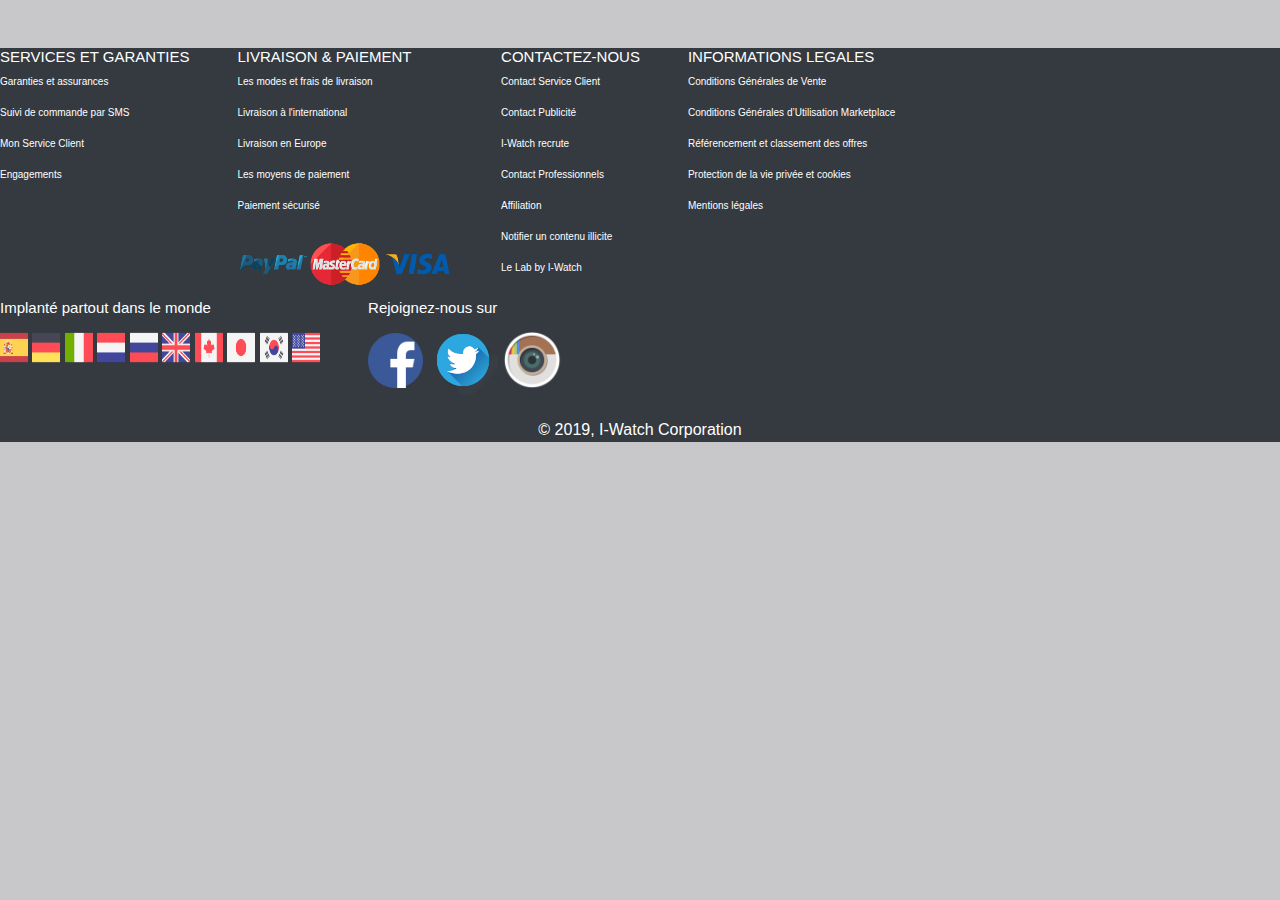
==== index.html @ 0466e967 "footer projet e commerce" ====
<!DOCTYPE html>
<html lang="fr">
<head>
    <meta charset="UTF-8">
    <meta name="viewport" content="width=device-width, initial-scale=1.0">
    <meta http-equiv="X-UA-Compatible" content="ie=edge">
    <link rel="stylesheet" href="assets/css/bootstrap.min.css">
    <link rel="stylesheet" href="assets/css/style.css">
    <title>I-Watch</title>
</head>
<body>
    <main>
        <div class="container-fluid text-center">

            <div class="card card1">
                <img src="assets/img/Seiko1.jpg" alt="Card image cap">   <div class="card-body">
                    <h4 class="card-title">Seiko</h4>
                    <p class="card-text">
                        Montre Seiko femmes - Presage Automatique SSA810J1
                    </p>
                    <p>369,00 €</p>
                    <button type="button" class="btn btn-dark  btn-sm">Suprimé l'article</button>
                    <button type="button" class="btn btn-dark  btn-sm">Passé commande</button>
                </div>
            </div>

            <div class="card card1">
                <img src="assets/img/Seiko2.jpg" alt="Card image cap">  <div class="card-body">
                    <h4 class="card-title">Seiko</h4>
                    <p class="card-text">
                        Montre Seiko femme - Classique Dame SXGP63P1
                    </p>
                    <p>167,00 €</p>
                    <button type="button" class="btn btn-dark  btn-sm">Suprimé l'article</button>
                    <button type="button" class="btn btn-dark  btn-sm">Passé commande</button>
                </div>
            </div>

            <div class="card card1">
                <img src="assets/img/Seiko3.jpg" alt="Card image cap">  <div class="card-body">
                    <h4 class="card-title">Seiko</h4>
                    <p class="card-text">
                        Montre Seiko femme - Premier SGEG93P1
                    </p>
                    <p>279,00 €</p>
                    <button type="button" class="btn btn-dark  btn-sm">Suprimé l'article</button>
                    <button type="button" class="btn btn-dark  btn-sm">Passé commande</button>
                </div>
            </div>

            <div class="card card1">
                <img src="assets/img/Seiko4.jpg" alt="Card image cap">  <div class="card-body">
                    <h4 class="card-title">Seiko</h4>
                    <p class="card-text">
                        Montre Seiko femme - Premier SXB431P1
                    </p>
                    <p>189,00 €</p>
                    <button type="button" class="btn btn-dark  btn-sm">Suprimé l'article</button>
                    <button type="button" class="btn btn-dark  btn-sm">Passé commande</button>
                </div>
            </div>

            <div class="card card1">
                <img src="assets/img/Swatch1.jpg" alt="Card image cap">  <div class="card-body">
                    <h4 class="card-title">Swatch</h4>
                    <p class="card-text">
                        Montre Swatch femmes - Originals Gent Ultraciel GE713
                    </p>
                    <p>60,00 €</p>
                    <button type="button" class="btn btn-dark  btn-sm">Suprimé l'article</button>
                    <button type="button" class="btn btn-dark  btn-sm">Passé commande</button>
                </div>
            </div>

            <div class="card card1">
                <img src="assets/img/Swatch2.jpg" alt="Card image cap">  <div class="card-body">
                    <h4 class="card-title">Swatch</h4>
                    <p class="card-text">
                        Montre Rose Rebel
                    </p>
                    <p>70,00 €</p>
                    <button type="button" class="btn btn-dark  btn-sm">Suprimé l'article</button>
                    <button type="button" class="btn btn-dark  btn-sm">Passé commande</button>
                </div>
            </div>

            <div class="card card1">
                <img src="assets/img/Swatch3.jpg" alt="Card image cap">  <div class="card-body">
                    <h4 class="card-title">Swatch</h4>
                    <p class="card-text">
                        Montre Swatch femmes - Originals Lady Blackiniere LB185G
                    </p>
                    <p>70,00 €</p>
                    <button type="button" class="btn btn-dark  btn-sm">Suprimé l'article</button>
                    <button type="button" class="btn btn-dark  btn-sm">Passé commande</button>
                </div>
            </div>

            <div class="card card1">
                <img src="assets/img/Swatch4.jpg" alt="Card image cap">  <div class="card-body">
                    <h4 class="card-title">Swatch</h4>
                    <p class="card-text">
                        Montre Swatch unisexe - Originals Lady Something Black LB184
                    </p>
                    <p>55,00 €</p>
                    <button type="button" class="btn btn-dark  btn-sm">Suprimé l'article</button>
                    <button type="button" class="btn btn-dark  btn-sm">Passé commande</button>
                </div>
            </div>
        </div>
    </main>

    <footer class=" mt-5 bg-dark text-white">
        <div class="container-fluid row">
            <div class="footer  ml- mr-5">
                <h1>SERVICES ET GARANTIES</h1>
                <p>Garanties et assurances</p>
                <p>Suivi de commande par SMS</p>
                <p>Mon Service Client</p>
                <p>Engagements</p>
            </div>
            <div class=" footer mr-5">
                <h1>LIVRAISON & PAIEMENT</h1>
                <p>Les modes et frais de livraison</p>
                <p>Livraison à l'international</p>
                <p>Livraison en Europe</p>
                <p>Les moyens de paiement</p>
                <p>Paiement sécurisé</p>
                <img src="assets/img/Paypal.png" id="paid" alt="">
                <img src="assets/img/Mastercard.png"id="paid" alt="">
                <img src="assets/img/visa.png" id="paid" alt="">
            </div>
            <div class=" footer mr-5">
                <h1 >CONTACTEZ-NOUS</h1>
                <p>Contact Service Client</p>
                <p>Contact Publicité</p>
                <p>I-Watch recrute</p>
                <p>Contact Professionnels</p>
                <p>Affiliation</p>
                <p>Notifier un contenu illicite</p>
                <p>Le Lab by I-Watch</p>
            </div>


            <div class="footer mr-5">
                <h1>INFORMATIONS LEGALES</h1>
                <p>Conditions Générales de Vente</p>
                <p>Conditions Générales d’Utilisation Marketplace</p>
                <p>Référencement et classement des offres</p>
                <p>Protection de la vie privée et cookies</p>
                <p>Mentions légales</p>
            </div>
            <div class="mr-5">
                <h1>Implanté partout dans le monde</h1>
                <img src="assets/img/spain.png"id="flag" class="mb-5">
                <img src="assets/img/germany.png"id="flag" class="mb-5">
                <img src="assets/img/italy.png"id="flag" class="mb-5">
                <img src="assets/img/netherlands.png"id="flag" class="mb-5">
                <img src="assets/img/russia.png"id="flag" class="mb-5">
                <img src="assets/img/united-kingdom.png"id="flag" class="mb-5">
                <img src="assets/img/canada.png"id="flag" class="mb-5">
                <img src="assets/img/japan.png"id="flag" class="mb-5">
                <img src="assets/img/south-korea.png"id="flag" class="mb-5">
                <img src="assets/img/united-states.png"id="flag" class="mb-5">
            </div>
            <div class="mr-5">
                <h1>Rejoignez-nous sur</h1>
                <img src="assets/img/fb.png"id="reseaux3" alt="">
                <img src="assets/img/twitter.png" id="reseaux2" alt="">
                <img src="assets/img/instagram.png"id="reseaux" alt="">
            </div>
        </div>
        <div class="container-fluid text-center col">
            © 2019, I-Watch Corporation
        </div>
    </footer>
    <script src="assets/js/jquery-3.4.0.min.js"></script>
    <script src="assets/js/popper.min.js"></script>
    <script src="assets/js/bootstrap.min.js"></script>
    <script src="assets/js/mains.js"></script>
</body>
</html>
---- assets/css/style.css ----
.footer{
    font-size: 10px;
    padding-top: -5px;
}

h1{
    font-size: 15px;
}

#world{
    padding-top: 15px;
}

#reseaux{
    height:60px;
    width: 60px;
}

#reseaux2{
    height:70px;
    width: 70px;
}

#reseaux3{
    height:55px;
    width: 55px;
}

#paid{
    height:70px;
    width: 70px;
}

#flag{
    height:45px;
    width: 28px;
}

.card1{
    display: none;
    float:left;
    width: 20%;
}
body{
    background-color: #c8c8ca;
}
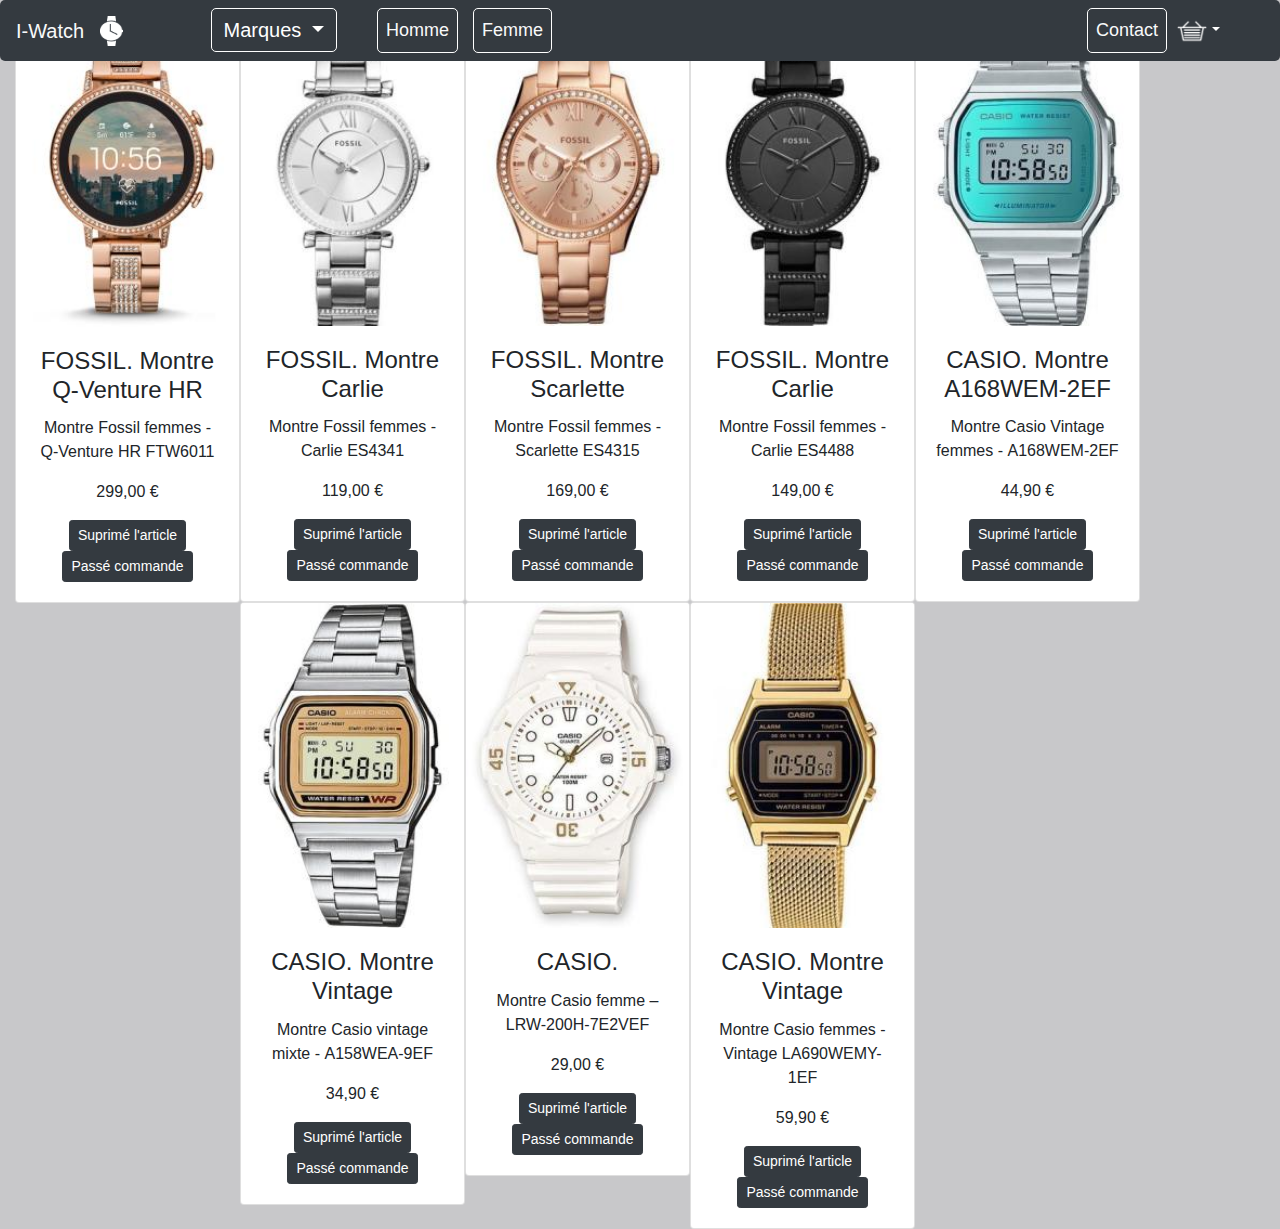
==== commit 040402c7: "header fini" ====
--- a/index.html
+++ b/index.html
@@ -1,182 +1,176 @@
 <!DOCTYPE html>
 <html lang="fr">
 <head>
-    <meta charset="UTF-8">
-    <meta name="viewport" content="width=device-width, initial-scale=1.0">
-    <meta http-equiv="X-UA-Compatible" content="ie=edge">
-    <link rel="stylesheet" href="assets/css/bootstrap.min.css">
-    <link rel="stylesheet" href="assets/css/style.css">
-    <title>I-Watch</title>
+  <meta charset="UTF-8">
+  <meta name="viewport" content="width=device-width, initial-scale=1.0">
+  <meta http-equiv="X-UA-Compatible" content="ie=edge">
+  <link rel="stylesheet" href="assets/css/bootstrap.min.css">
+  <link rel="stylesheet" href="assets/css/style.css">
+  <title>I-Watch</title>
 </head>
 <body>
-    <main>
-        <div class="container-fluid text-center">
-
-            <div class="card card1">
-                <img src="assets/img/Seiko1.jpg" alt="Card image cap">   <div class="card-body">
-                    <h4 class="card-title">Seiko</h4>
-                    <p class="card-text">
-                        Montre Seiko femmes - Presage Automatique SSA810J1
-                    </p>
-                    <p>369,00 €</p>
-                    <button type="button" class="btn btn-dark  btn-sm">Suprimé l'article</button>
-                    <button type="button" class="btn btn-dark  btn-sm">Passé commande</button>
-                </div>
+  <header>
+    <div class="container-fluid">
+      <nav class="navbar fixed-top bar navbar-expand-lg navbar-light bg-dark">
+        <a class="navbar-brand text-light" href="index.html">I-Watch</a>
+        <img id="montreicone" src="assets/img/watch.png" alt="">
+        <button id="montr" class="navbar-toggler" type="button" data-toggle="collapse" data-target="#navbarSupportedContent" aria-controls="navbarSupportedContent" aria-expanded="false" aria-label="Toggle navigation">
+          <img id="montreicon" src="assets/img/watch.png" alt="icone montre">
+        </button>
+        <div class="collapse navbar-collapse " id="navbarSupportedContent">
+          <ul class="navbar-nav mr-auto">
+            <div class="text-center dropdown">
+              <button class=" marque text-white btn dropdown-toggle"
+              type="button" id="dropdownMenu1" data-toggle="dropdown"
+              aria-haspopup="true" aria-expanded="false">
+              Marques
+            </button>
+            <div class="dropdown-menu text-center" aria-labelledby="dropdownMenu1">
+              <a class="dropdown-item" href="#!">Fossil</a>
+              <a class="dropdown-item" href="#!">Casio</a>
+              <a class="dropdown-item" href="#!">Swatch</a>
+              <a class="dropdown-item" href="#!">Seiko</a>
             </div>
-
-            <div class="card card1">
-                <img src="assets/img/Seiko2.jpg" alt="Card image cap">  <div class="card-body">
-                    <h4 class="card-title">Seiko</h4>
-                    <p class="card-text">
-                        Montre Seiko femme - Classique Dame SXGP63P1
-                    </p>
-                    <p>167,00 €</p>
-                    <button type="button" class="btn btn-dark  btn-sm">Suprimé l'article</button>
-                    <button type="button" class="btn btn-dark  btn-sm">Passé commande</button>
-                </div>
+          </div>
+          <li class="selection nav-item active">
+            <a class="text-center nav-link text-light" href="#">Homme <span class="sr-only">(current)</span></a>
+          </li>
+          <li class="selection nav-item active">
+            <a class="text-center nav-link text-light" href="#">Femme <span class="sr-only">(current)</span></a>
+          </li>
+          <li class="contact nav-item active">
+            <a class="text-center nav-link text-light" href="#">Contact <span class="sr-only">(current)</span></a>
+          </li>
+        </ul>
+        <div class="btndp btn-group">
+          <button type="button" class="btn text-white dropdown-toggle dropdown-toggle-split" data-toggle="dropdown" aria-haspopup="true" aria-expanded="false">
+            <img id="panier" src="assets/img/Basket-icon.png" alt="">
+          </button>
+          <div class="dropdown-menu">
+            <p class="text-center">Il y a 1 article dans votre panier</p>
+            <div class="card-body">
+              <img class="montrepanier" src="assets/img/montretest.jpg" alt="Card image cap">
+              <h4 class="text-center card-title">Cluse</h4>
+              <p class="text-center card-text">
+                Montre La Tétragone - Gold White Green Alligator
+              </p>
+              <p class="text-center card-text">
+                89,95 €
+              </p>
+              <div class="text-center btn">
+                <button type="button" class="btn btn-dark  btn-sm">Suprimé l'article</button>
+                <button type="button" class="btn btn-dark  btn-sm">Passé commande</button>
+              </div>
             </div>
-
-            <div class="card card1">
-                <img src="assets/img/Seiko3.jpg" alt="Card image cap">  <div class="card-body">
-                    <h4 class="card-title">Seiko</h4>
-                    <p class="card-text">
-                        Montre Seiko femme - Premier SGEG93P1
-                    </p>
-                    <p>279,00 €</p>
-                    <button type="button" class="btn btn-dark  btn-sm">Suprimé l'article</button>
-                    <button type="button" class="btn btn-dark  btn-sm">Passé commande</button>
-                </div>
-            </div>
-
-            <div class="card card1">
-                <img src="assets/img/Seiko4.jpg" alt="Card image cap">  <div class="card-body">
-                    <h4 class="card-title">Seiko</h4>
-                    <p class="card-text">
-                        Montre Seiko femme - Premier SXB431P1
-                    </p>
-                    <p>189,00 €</p>
-                    <button type="button" class="btn btn-dark  btn-sm">Suprimé l'article</button>
-                    <button type="button" class="btn btn-dark  btn-sm">Passé commande</button>
-                </div>
-            </div>
-
-            <div class="card card1">
-                <img src="assets/img/Swatch1.jpg" alt="Card image cap">  <div class="card-body">
-                    <h4 class="card-title">Swatch</h4>
-                    <p class="card-text">
-                        Montre Swatch femmes - Originals Gent Ultraciel GE713
-                    </p>
-                    <p>60,00 €</p>
-                    <button type="button" class="btn btn-dark  btn-sm">Suprimé l'article</button>
-                    <button type="button" class="btn btn-dark  btn-sm">Passé commande</button>
-                </div>
-            </div>
-
-            <div class="card card1">
-                <img src="assets/img/Swatch2.jpg" alt="Card image cap">  <div class="card-body">
-                    <h4 class="card-title">Swatch</h4>
-                    <p class="card-text">
-                        Montre Rose Rebel
-                    </p>
-                    <p>70,00 €</p>
-                    <button type="button" class="btn btn-dark  btn-sm">Suprimé l'article</button>
-                    <button type="button" class="btn btn-dark  btn-sm">Passé commande</button>
-                </div>
-            </div>
-
-            <div class="card card1">
-                <img src="assets/img/Swatch3.jpg" alt="Card image cap">  <div class="card-body">
-                    <h4 class="card-title">Swatch</h4>
-                    <p class="card-text">
-                        Montre Swatch femmes - Originals Lady Blackiniere LB185G
-                    </p>
-                    <p>70,00 €</p>
-                    <button type="button" class="btn btn-dark  btn-sm">Suprimé l'article</button>
-                    <button type="button" class="btn btn-dark  btn-sm">Passé commande</button>
-                </div>
-            </div>
-
-            <div class="card card1">
-                <img src="assets/img/Swatch4.jpg" alt="Card image cap">  <div class="card-body">
-                    <h4 class="card-title">Swatch</h4>
-                    <p class="card-text">
-                        Montre Swatch unisexe - Originals Lady Something Black LB184
-                    </p>
-                    <p>55,00 €</p>
-                    <button type="button" class="btn btn-dark  btn-sm">Suprimé l'article</button>
-                    <button type="button" class="btn btn-dark  btn-sm">Passé commande</button>
-                </div>
-            </div>
+          </div>
         </div>
-    </main>
-
-    <footer class=" mt-5 bg-dark text-white">
-        <div class="container-fluid row">
-            <div class="footer  ml- mr-5">
-                <h1>SERVICES ET GARANTIES</h1>
-                <p>Garanties et assurances</p>
-                <p>Suivi de commande par SMS</p>
-                <p>Mon Service Client</p>
-                <p>Engagements</p>
-            </div>
-            <div class=" footer mr-5">
-                <h1>LIVRAISON & PAIEMENT</h1>
-                <p>Les modes et frais de livraison</p>
-                <p>Livraison à l'international</p>
-                <p>Livraison en Europe</p>
-                <p>Les moyens de paiement</p>
-                <p>Paiement sécurisé</p>
-                <img src="assets/img/Paypal.png" id="paid" alt="">
-                <img src="assets/img/Mastercard.png"id="paid" alt="">
-                <img src="assets/img/visa.png" id="paid" alt="">
-            </div>
-            <div class=" footer mr-5">
-                <h1 >CONTACTEZ-NOUS</h1>
-                <p>Contact Service Client</p>
-                <p>Contact Publicité</p>
-                <p>I-Watch recrute</p>
-                <p>Contact Professionnels</p>
-                <p>Affiliation</p>
-                <p>Notifier un contenu illicite</p>
-                <p>Le Lab by I-Watch</p>
-            </div>
-
-
-            <div class="footer mr-5">
-                <h1>INFORMATIONS LEGALES</h1>
-                <p>Conditions Générales de Vente</p>
-                <p>Conditions Générales d’Utilisation Marketplace</p>
-                <p>Référencement et classement des offres</p>
-                <p>Protection de la vie privée et cookies</p>
-                <p>Mentions légales</p>
-            </div>
-            <div class="mr-5">
-                <h1>Implanté partout dans le monde</h1>
-                <img src="assets/img/spain.png"id="flag" class="mb-5">
-                <img src="assets/img/germany.png"id="flag" class="mb-5">
-                <img src="assets/img/italy.png"id="flag" class="mb-5">
-                <img src="assets/img/netherlands.png"id="flag" class="mb-5">
-                <img src="assets/img/russia.png"id="flag" class="mb-5">
-                <img src="assets/img/united-kingdom.png"id="flag" class="mb-5">
-                <img src="assets/img/canada.png"id="flag" class="mb-5">
-                <img src="assets/img/japan.png"id="flag" class="mb-5">
-                <img src="assets/img/south-korea.png"id="flag" class="mb-5">
-                <img src="assets/img/united-states.png"id="flag" class="mb-5">
-            </div>
-            <div class="mr-5">
-                <h1>Rejoignez-nous sur</h1>
-                <img src="assets/img/fb.png"id="reseaux3" alt="">
-                <img src="assets/img/twitter.png" id="reseaux2" alt="">
-                <img src="assets/img/instagram.png"id="reseaux" alt="">
-            </div>
-        </div>
-        <div class="container-fluid text-center col">
-            © 2019, I-Watch Corporation
-        </div>
-    </footer>
-    <script src="assets/js/jquery-3.4.0.min.js"></script>
-    <script src="assets/js/popper.min.js"></script>
-    <script src="assets/js/bootstrap.min.js"></script>
-    <script src="assets/js/mains.js"></script>
+      </div>
+    </nav>
+  </div>
+</header>
+<main>
+  <div class="container-fluid allcard text-center">
+    <div class="card card1">
+      <img class="card-img-top" src="assets/img/Fossil1.jpg" alt="Card image cap">
+      <div class="card-body">
+        <h4 class="card-title">FOSSIL. Montre Q-Venture HR</h4>
+        <p class="card-text">
+          Montre Fossil femmes - Q-Venture HR FTW6011
+        </p>
+        <p>299,00 €</p>
+        <button type="button" class="btn btn-dark  btn-sm">Suprimé l'article</button>
+        <button type="button" class="btn btn-dark  btn-sm">Passé commande</button>
+      </div>
+    </div>
+    <div class="card card1">
+      <img class="card-img-top" src="assets/img/Fossil2.jpg" alt="Card image cap">
+      <div class="card-body">
+        <h4 class="card-title">FOSSIL. Montre Carlie</h4>
+        <p class="card-text">
+          Montre Fossil femmes - Carlie ES4341
+        </p>
+        <p>119,00 €</p>
+        <button type="button" class="btn btn-dark  btn-sm">Suprimé l'article</button>
+        <button type="button" class="btn btn-dark  btn-sm">Passé commande</button>
+      </div>
+    </div>
+    <div class="card card1">
+      <img class="card-img-top" src="assets/img/Fossil3.jpg" alt="Card image cap">
+      <div class="card-body">
+        <h4 class="card-title">FOSSIL. Montre Scarlette</h4>
+        <p class="card-text">
+          Montre Fossil femmes - Scarlette ES4315
+        </p>
+        <p>169,00 €</p>
+        <button type="button" class="btn btn-dark  btn-sm">Suprimé l'article</button>
+        <button type="button" class="btn btn-dark  btn-sm">Passé commande</button>
+      </div>
+    </div>
+    <div class="card card1">
+      <img class="card-img-top" src="assets/img/Fossil4.jpg" alt="Card image cap">
+      <div class="card-body">
+        <h4 class="card-title">FOSSIL. Montre Carlie</h4>
+        <p class="card-text">
+          Montre Fossil femmes - Carlie ES4488
+        </p>
+        <p>149,00 €</p>
+        <button type="button" class="btn btn-dark  btn-sm">Suprimé l'article</button>
+        <button type="button" class="btn btn-dark  btn-sm">Passé commande</button>
+      </div>
+    </div>
+    <div class="card card1">
+      <img class="card-img-top" src="assets/img/Casio1.jpg" alt="Card image cap">
+      <div class="card-body">
+        <h4 class="card-title">CASIO. Montre A168WEM-2EF</h4>
+        <p class="card-text">
+          Montre Casio Vintage femmes - A168WEM-2EF
+        </p>
+        <p>44,90 €</p>
+        <button type="button" class="btn btn-dark  btn-sm">Suprimé l'article</button>
+        <button type="button" class="btn btn-dark  btn-sm">Passé commande</button>
+      </div>
+    </div>
+    <div class="card card1">
+      <img class="card-img-top" src="assets/img/Casio2.jpg" alt="Card image cap">
+      <div class="card-body">
+        <h4 class="card-title">CASIO. Montre Vintage</h4>
+        <p class="card-text">
+          Montre Casio vintage mixte - A158WEA-9EF
+        </p>
+        <p>34,90 €</p>
+        <button type="button" class="btn btn-dark  btn-sm">Suprimé l'article</button>
+        <button type="button" class="btn btn-dark  btn-sm">Passé commande</button>
+      </div>
+    </div>
+    <div class="card card1">
+      <img class="card-img-top" src="assets/img/Casio3.jpg" alt="Card image cap">
+      <div class="card-body">
+        <h4 class="card-title">CASIO.</h4>
+        <p class="card-text">
+          Montre Casio femme – LRW-200H-7E2VEF
+        </p>
+        <p>29,00 €</p>
+        <button type="button" class="btn btn-dark  btn-sm">Suprimé l'article</button>
+        <button type="button" class="btn btn-dark  btn-sm">Passé commande</button>
+      </div>
+    </div>
+    <div class="card card1">
+      <img class="card-img-top" src="assets/img/Casio4.jpg" alt="Card image cap">
+      <div class="card-body">
+        <h4 class="card-title">CASIO. Montre Vintage</h4>
+        <p class="card-text">
+          Montre Casio femmes - Vintage LA690WEMY-1EF
+        </p>
+        <p>59,90 €</p>
+        <button type="button" class="btn btn-dark  btn-sm">Suprimé l'article</button>
+        <button type="button" class="btn btn-dark  btn-sm">Passé commande</button>
+      </div>
+    </div>
+  </div>
+</main>
+<script src="assets/js/jquery-3.4.0.min.js"></script>
+<script src="assets/js/popper.min.js"></script>
+<script src="assets/js/bootstrap.min.js"></script>
+<script src="assets/js/mains.js"></script>
 </body>
 </html>
--- a/assets/css/style.css
+++ b/assets/css/style.css
@@ -1,46 +1,88 @@
-.footer{
-    font-size: 10px;
-    padding-top: -5px;
+body{
+  background-color: #c8c8ca;
 }
-
-h1{
-    font-size: 15px;
+.dropdown-item:focus, .dropdown-item:hover{
+  color: grey;
 }
-
-#world{
-    padding-top: 15px;
+.card1{
+  width: 18%;
+  float: left;
+  /* display: none; */
 }
-
-#reseaux{
-    height:60px;
-    width: 60px;
+.montrepanier{
+  margin-left: 28%;
 }
-
-#reseaux2{
-    height:70px;
-    width: 70px;
+.dropdown-menu{
+  width: 350px;
+  right: 0px;
+  left: auto;
 }
-
-#reseaux3{
-    height:55px;
-    width: 55px;
+.btndp{
+  margin-right: 6%;
 }
-
-#paid{
-    height:70px;
-    width: 70px;
+#panier{
+  width: 30px;
+  height: 30px;
 }
-
-#flag{
-    height:45px;
-    width: 28px;
+#dropdownpannier{
+  margin-right: 7%;
+  border: 1px solid white;
+  border-radius: 5px;
 }
-
-.card1{
+#navbarSupportedContent{
+  margin-left: 7%;
+  font-size: 18px;
+}
+.bar{
+  border-radius: 5px
+}
+.selection{
+  border: 1px solid white;
+  border-radius: 5px;
+  margin-right: 15px;
+}
+.marque{
+  border: 1px solid white;
+  border-radius: 5px;
+  margin-right: 40px;
+  font-size: 20px;
+}
+#montreicon{
+  height: 30px;
+  width: 23px;
+}
+#montreicone{
+  height: 30px;
+  width: 23px;
+}
+.contact{
+  border: 1px solid white;
+  border-radius: 5px;
+  margin-left: 520px;
+}
+#montr{
+  border: 1px solid white;
+  border-radius: 5px;
+  font-size: 20px;
+}
+@media all and (max-width: 1024px){
+  .selection{
+    margin-top: 5px;
+  }
+  .contact{
+    margin-top: 5px;
+    margin-right: 13px;
+    margin-left: 0px;
+  }
+  #montreicone{
     display: none;
-    float:left;
-    width: 20%;
+  }
+  .dropdown-menu{
+    width: 250px;
+    right: auto;
+  }
+  .montrepanier{
+    margin-left: 85px;
+    height: 128px;
+  }
 }
-body{
-    background-color: #c8c8ca;
-}
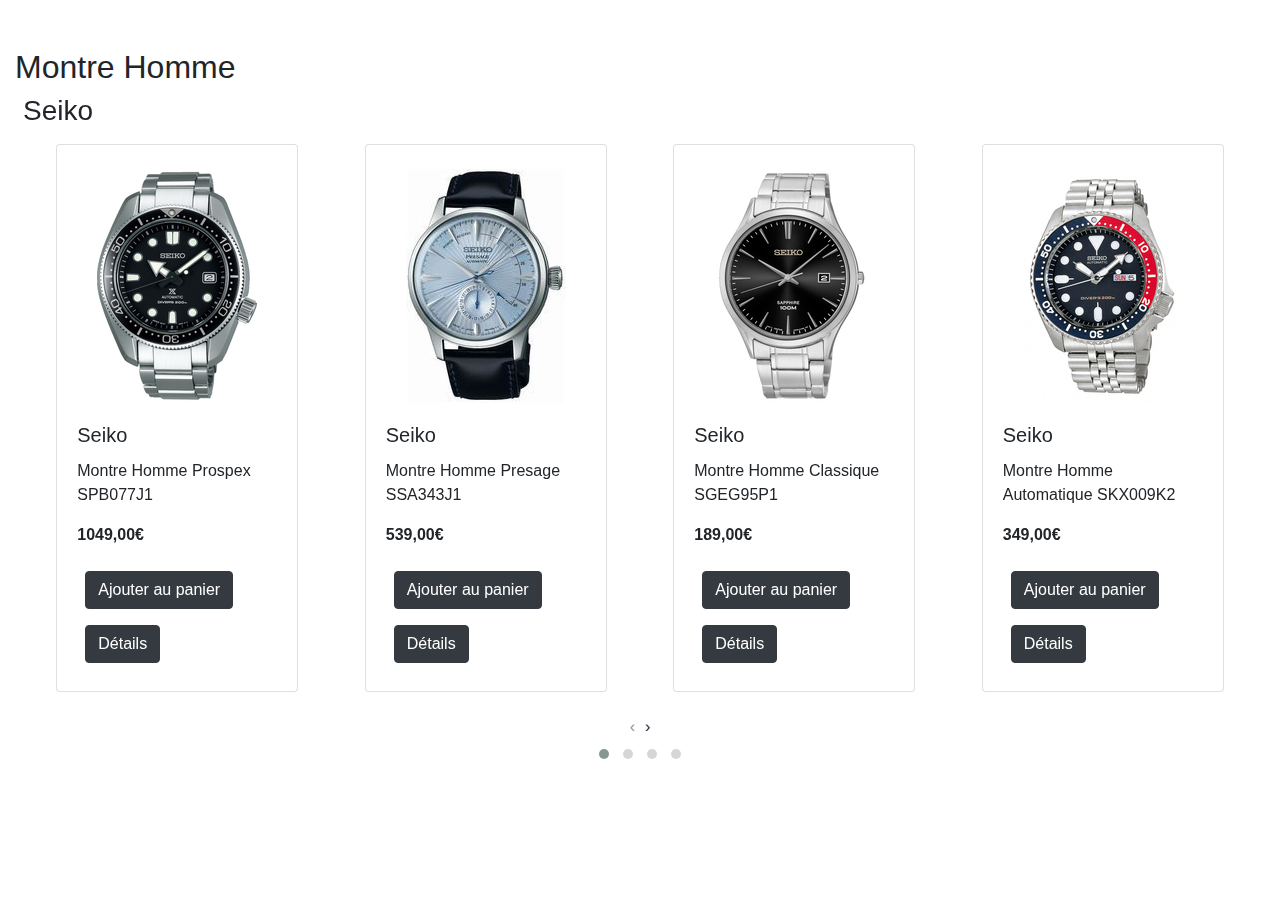
==== commit 5aa7882b: "carousel homme fini" ====
--- a/index.html
+++ b/index.html
@@ -1,176 +1,1062 @@
 <!DOCTYPE html>
-<html lang="fr">
+<html>
 <head>
-  <meta charset="UTF-8">
-  <meta name="viewport" content="width=device-width, initial-scale=1.0">
-  <meta http-equiv="X-UA-Compatible" content="ie=edge">
-  <link rel="stylesheet" href="assets/css/bootstrap.min.css">
-  <link rel="stylesheet" href="assets/css/style.css">
-  <title>I-Watch</title>
+  <title>Carousel</title>
+  <link rel="stylesheet" href="https://stackpath.bootstrapcdn.com/bootstrap/4.3.1/css/bootstrap.min.css" integrity="sha384-ggOyR0iXCbMQv3Xipma34MD+dH/1fQ784/j6cY/iJTQUOhcWr7x9JvoRxT2MZw1T" crossorigin="anonymous">
+  <link rel="stylesheet" href="owlcarousel/owl.carousel.min.css">
+  <link rel="stylesheet" href="owlcarousel/owl.theme.default.min.css">
+  <link rel="stylesheet" href="css/style.css">
 </head>
 <body>
-  <header>
-    <div class="container-fluid">
-      <nav class="navbar fixed-top bar navbar-expand-lg navbar-light bg-dark">
-        <a class="navbar-brand text-light" href="index.html">I-Watch</a>
-        <img id="montreicone" src="assets/img/watch.png" alt="">
-        <button id="montr" class="navbar-toggler" type="button" data-toggle="collapse" data-target="#navbarSupportedContent" aria-controls="navbarSupportedContent" aria-expanded="false" aria-label="Toggle navigation">
-          <img id="montreicon" src="assets/img/watch.png" alt="icone montre">
-        </button>
-        <div class="collapse navbar-collapse " id="navbarSupportedContent">
-          <ul class="navbar-nav mr-auto">
-            <div class="text-center dropdown">
-              <button class=" marque text-white btn dropdown-toggle"
-              type="button" id="dropdownMenu1" data-toggle="dropdown"
-              aria-haspopup="true" aria-expanded="false">
-              Marques
-            </button>
-            <div class="dropdown-menu text-center" aria-labelledby="dropdownMenu1">
-              <a class="dropdown-item" href="#!">Fossil</a>
-              <a class="dropdown-item" href="#!">Casio</a>
-              <a class="dropdown-item" href="#!">Swatch</a>
-              <a class="dropdown-item" href="#!">Seiko</a>
-            </div>
-          </div>
-          <li class="selection nav-item active">
-            <a class="text-center nav-link text-light" href="#">Homme <span class="sr-only">(current)</span></a>
-          </li>
-          <li class="selection nav-item active">
-            <a class="text-center nav-link text-light" href="#">Femme <span class="sr-only">(current)</span></a>
-          </li>
-          <li class="contact nav-item active">
-            <a class="text-center nav-link text-light" href="#">Contact <span class="sr-only">(current)</span></a>
-          </li>
-        </ul>
-        <div class="btndp btn-group">
-          <button type="button" class="btn text-white dropdown-toggle dropdown-toggle-split" data-toggle="dropdown" aria-haspopup="true" aria-expanded="false">
-            <img id="panier" src="assets/img/Basket-icon.png" alt="">
-          </button>
-          <div class="dropdown-menu">
-            <p class="text-center">Il y a 1 article dans votre panier</p>
-            <div class="card-body">
-              <img class="montrepanier" src="assets/img/montretest.jpg" alt="Card image cap">
-              <h4 class="text-center card-title">Cluse</h4>
-              <p class="text-center card-text">
-                Montre La Tétragone - Gold White Green Alligator
-              </p>
-              <p class="text-center card-text">
-                89,95 €
-              </p>
-              <div class="text-center btn">
-                <button type="button" class="btn btn-dark  btn-sm">Suprimé l'article</button>
-                <button type="button" class="btn btn-dark  btn-sm">Passé commande</button>
-              </div>
-            </div>
-          </div>
-        </div>
-      </div>
-    </nav>
+  <div class="container-fluid mt-5 mb-5">
+    <!-- carousel seiko -->
+    <h2>Montre Homme</h2>
+    <div class="owl-carousel owl-theme">
+      <div class="row ml-2 mr-2 d-flex flex-row justify-content-around">
+        <h3 class="w-100">Seiko</h3>
+        <div class="card products m-2">
+          <div class="row d-flex align-item-start justify-content-center">
+            <img src="img/Seiko_Prospex_SPB077J1.png" alt="" class="img-product mt-4">
+          </div>
+          <div class="card-body" style="width: 240px;">
+            <h5 class="card-title">Seiko</h5>
+            <p class="card-text">Montre Homme Prospex SPB077J1</p>
+            <p class="card-text font-weight-bold">1049,00€</p>
+            <div class="row d-flex flex-start justify-content-center w-100">
+              <div class="col m-2">
+                <a href="#" class="btn btn-dark">Ajouter au panier</a>
+              </div>
+              <div class="col m-2">
+                <!-- Button trigger modal -->
+                <button type="button" class="btn btn-dark" data-toggle="modal" data-target="#modalSeiko1">
+                  Détails
+                </button>
+
+              </div>
+            </div>
+          </div>
+        </div>
+        <div class="card products m-2">
+          <div class="row d-flex align-item-start justify-content-center">
+            <img src="img/Seiko_Presage_SSA343J1.jpg" alt="" class="img-product mt-4">
+          </div>
+          <div class="card-body" style="width: 240px;">
+            <h5 class="card-title">Seiko</h5>
+            <p class="card-text">Montre Homme Presage SSA343J1</p>
+            <p class="card-text font-weight-bold">539,00€</p>
+            <div class="row d-flex flex-start justify-content-center w-100">
+              <div class="col m-2">
+                <a href="#" class="btn btn-dark">Ajouter au panier</a>
+              </div>
+              <div class="col m-2">
+                <!-- Button trigger modal -->
+                <button type="button" class="btn btn-dark" data-toggle="modal" data-target="#modalSeiko2">
+                  Détails
+                </button>
+              </div>
+            </div>
+          </div>
+        </div>
+
+        <div class="card products m-2">
+          <div class="row d-flex align-item-start justify-content-center">
+            <img src="img/Seiko_Classique_SGEG95P1.jpg" alt="" class="img-product mt-4">
+          </div>
+          <div class="card-body" style="width: 240px;">
+            <h5 class="card-title">Seiko</h5>
+            <p class="card-text">Montre Homme Classique SGEG95P1</p>
+            <p class="card-text font-weight-bold">189,00€</p>
+            <div class="row d-flex flex-start justify-content-center w-100">
+              <div class="col m-2">
+                <a href="#" class="btn btn-dark">Ajouter au panier</a>
+              </div>
+              <div class="col m-2">
+                <!-- Button trigger modal -->
+                <button type="button" class="btn btn-dark" data-toggle="modal" data-target="#modalSeiko3">
+                  Détails
+                </button>
+              </div>
+            </div>
+          </div>
+        </div>
+
+        <div class="card products m-2">
+          <div class="row d-flex align-item-start justify-content-center">
+            <img src="img/Seiko_Automatique_SKX009K2.jpg" alt="" class="img-product mt-4">
+          </div>
+          <div class="card-body" style="width: 240px;">
+            <h5 class="card-title">Seiko</h5>
+            <p class="card-text">Montre Homme Automatique SKX009K2</p>
+            <p class="card-text font-weight-bold">349,00€</p>
+            <div class="row d-flex flex-start justify-content-center w-100">
+              <div class="col m-2">
+                <a href="#" class="btn btn-dark">Ajouter au panier</a>
+              </div>
+              <div class="col m-2">
+                <!-- Button trigger modal -->
+                <button type="button" class="btn btn-dark" data-toggle="modal" data-target="#modalSeiko4">
+                  Détails
+                </button>
+              </div>
+            </div>
+          </div>
+        </div>
+      </div>
+      <!-- carousel Fossil -->
+      <div class="row ml-2 mr-2 d-flex flex-row justify-content-around">
+        <h3 class="w-100">Fossil</h3>
+        <div class="card products m-2">
+          <div class="row d-flex align-item-start justify-content-center">
+            <img src="img/Fossil_QExploring_FTW4018.jpeg" alt="" class="img-product mt-4">
+          </div>
+          <div class="card-body" style="width: 240px;">
+            <h5 class="card-title">Fossil</h5>
+            <p class="card-text">Montre Homme Q-Explorist HR FTW4018</p>
+            <p class="card-text font-weight-bold">279,00€</p>
+            <div class="row d-flex flex-start justify-content-center w-100">
+              <div class="col m-2">
+                <a href="#" class="btn btn-dark">Ajouter au panier</a>
+              </div>
+              <div class="col m-2">
+                <!-- Button trigger modal -->
+                <button type="button" class="btn btn-dark" data-toggle="modal" data-target="#modalFossil1">
+                  Détails
+                </button>
+              </div>
+            </div>
+          </div>
+        </div>
+
+        <div class="card products m-2">
+          <div class="row d-flex align-item-start justify-content-center">
+            <img src="img/Fossil_neutra_FS5380.jpeg" alt="" class="img-product mt-4">
+          </div>
+          <div class="card-body" style="width: 240px;">
+            <h5 class="card-title">Fossil</h5>
+            <p class="card-text">Montre Homme Neutra FS5380</p>
+            <p class="card-text font-weight-bold">129,00€</p>
+            <div class="row d-flex flex-start justify-content-center w-100">
+              <div class="col m-2">
+                <a href="#" class="btn btn-dark">Ajouter au panier</a>
+              </div>
+              <div class="col m-2">
+                <!-- Button trigger modal -->
+                <button type="button" class="btn btn-dark" data-toggle="modal" data-target="#modalFossil2">
+                  Détails
+                </button>
+              </div>
+            </div>
+          </div>
+        </div>
+
+        <div class="card products m-2">
+          <div class="row d-flex align-item-start justify-content-center">
+            <img src="img/Fossil_Automatic_ME3102.jpg" alt="" class="img-product mt-4">
+          </div>
+          <div class="card-body" style="width: 240px;">
+            <h5 class="card-title">Fossil</h5>
+            <p class="card-text">Montre Homme Gran Automatic ME3102</p>
+            <p class="card-text font-weight-bold">219,00€</p>
+            <div class="row d-flex flex-start justify-content-center w-100">
+              <div class="col m-2">
+                <a href="#" class="btn btn-dark">Ajouter au panier</a>
+              </div>
+              <div class="col m-2">
+                <!-- Button trigger modal -->
+                <button type="button" class="btn btn-dark" data-toggle="modal" data-target="#modalFossil3">
+                  Détails
+                </button>
+              </div>
+            </div>
+          </div>
+        </div>
+
+        <div class="card products m-2">
+          <div class="row d-flex align-item-start justify-content-center">
+            <img src="img/Fossil_4_FS5349.jpg" alt="" class="img-product mt-4">
+          </div>
+          <div class="card-body" style="width: 240px;">
+            <h5 class="card-title">Fossil</h5>
+            <p class="card-text">Montre Homme Townsman FS5349</p>
+            <p class="card-text font-weight-bold">199,00€</p>
+            <div class="row d-flex flex-start justify-content-center w-100">
+              <div class="col m-2">
+                <a href="#" class="btn btn-dark">Ajouter au panier</a>
+              </div>
+              <div class="col m-2">
+                <!-- Button trigger modal -->
+                <button type="button" class="btn btn-dark" data-toggle="modal" data-target="#modalFossil4">
+                  Détails
+                </button>
+              </div>
+            </div>
+          </div>
+        </div>
+      </div>
+      <!-- carousel Casio -->
+      <div class="row ml-2 mr-2 d-flex flex-row justify-content-around">
+        <h3 class="w-100">Casio</h3>
+        <div class="card products m-2">
+          <div class="row d-flex align-item-start justify-content-center">
+            <img src="img/Casio_1.jpg" alt="" class="img-product mt-4">
+          </div>
+          <div class="card-body" style="width: 240px;">
+            <h5 class="card-title">Casio</h5>
+            <p class="card-text">Montre Homme AE-1000W</p>
+            <p class="card-text font-weight-bold">29,00€</p>
+            <div class="row d-flex flex-start justify-content-center w-100">
+              <div class="col m-2">
+                <a href="#" class="btn btn-dark">Ajouter au panier</a>
+              </div>
+              <div class="col m-2">
+                <!-- Button trigger modal -->
+                <button type="button" class="btn btn-dark" data-toggle="modal" data-target="#modalCasio1">
+                  Détails
+                </button>
+              </div>
+            </div>
+          </div>
+        </div>
+
+        <div class="card products m-2">
+          <div class="row d-flex align-item-start justify-content-center">
+            <img src="img/Casio_2.jpg" alt="" class="img-product mt-4">
+          </div>
+          <div class="card-body" style="width: 240px;">
+            <h5 class="card-title">Casio</h5>
+            <p class="card-text">Montre Homme Edifice EF-527D-1AVEF</p>
+            <p class="card-text font-weight-bold">159,00€</p>
+            <div class="row d-flex flex-start justify-content-center w-100">
+              <div class="col m-2">
+                <a href="#" class="btn btn-dark">Ajouter au panier</a>
+              </div>
+              <div class="col m-2">
+                <!-- Button trigger modal -->
+                <button type="button" class="btn btn-dark" data-toggle="modal" data-target="#modalCasio2">
+                  Détails
+                </button>
+              </div>
+            </div>
+          </div>
+        </div>
+
+        <div class="card products m-2">
+          <div class="row d-flex align-item-start justify-content-center">
+            <img src="img/Casio_3.jpg" alt="" class="img-product mt-4">
+          </div>
+          <div class="card-body" style="width: 240px;">
+            <h5 class="card-title">Casio</h5>
+            <p class="card-text">Montre Homme Vintage A158WEA</p>
+            <p class="card-text font-weight-bold">34,90€</p>
+            <div class="row d-flex flex-start justify-content-center w-100">
+              <div class="col m-2">
+                <a href="#" class="btn btn-dark">Ajouter au panier</a>
+              </div>
+              <div class="col m-2">
+                <!-- Button trigger modal -->
+                <button type="button" class="btn btn-dark" data-toggle="modal" data-target="#modalCasio3">
+                  Détails
+                </button>
+              </div>
+            </div>
+          </div>
+        </div>
+
+        <div class="card products m-2">
+          <div class="row d-flex align-item-start justify-content-center">
+            <img src="img/Casio_4.jpg" alt="" class="img-product mt-4">
+          </div>
+          <div class="card-body" style="width: 240px;">
+            <h5 class="card-title">Casio</h5>
+            <p class="card-text">Montre Homme LRW-200H-1BVEF</p>
+            <p class="card-text font-weight-bold">29,00€</p>
+            <div class="row d-flex flex-start justify-content-center w-100">
+              <div class="col m-2">
+                <a href="#" class="btn btn-dark">Ajouter au panier</a>
+              </div>
+              <div class="col m-2">
+                <!-- Button trigger modal -->
+                <button type="button" class="btn btn-dark" data-toggle="modal" data-target="#modalCasio4">
+                  Détails
+                </button>
+              </div>
+            </div>
+          </div>
+        </div>
+      </div>
+
+      <!-- carousel Swatch -->
+      <div class="row ml-2 mr-2 d-flex flex-row justify-content-around">
+        <h3 class="w-100">Swatch</h3>
+        <div class="card products m-2">
+          <div class="row d-flex align-item-start justify-content-center">
+            <img src="img/Swatch_1.jpg" alt="" class="img-product mt-4">
+          </div>
+          <div class="card-body" style="width: 240px;">
+            <h5 class="card-title">Swatch</h5>
+            <p class="card-text">Montre Homme Dark Rebel SUOB704</p>
+            <p class="card-text font-weight-bold">29,00€</p>
+            <div class="row d-flex flex-start justify-content-center w-100">
+              <div class="col m-2">
+                <a href="#" class="btn btn-dark">Ajouter au panier</a>
+              </div>
+              <div class="col m-2">
+                <!-- Button trigger modal -->
+                <button type="button" class="btn btn-dark" data-toggle="modal" data-target="#modalSwatch1">
+                  Détails
+                </button>
+              </div>
+            </div>
+          </div>
+        </div>
+
+        <div class="card products m-2">
+          <div class="row d-flex align-item-start justify-content-center">
+            <img src="img/Swatch_2.jpg" alt="" class="img-product mt-4">
+          </div>
+          <div class="card-body" style="width: 240px;">
+            <h5 class="card-title">Swatch</h5>
+            <p class="card-text">Montre Homme White Lacquered SUOW100</p>
+            <p class="card-text font-weight-bold">70,00€</p>
+            <div class="row d-flex flex-start justify-content-center w-100">
+              <div class="col m-2">
+                <a href="#" class="btn btn-dark">Ajouter au panier</a>
+              </div>
+              <div class="col m-2">
+                <!-- Button trigger modal -->
+                <button type="button" class="btn btn-dark" data-toggle="modal" data-target="#modalSwatch2">
+                  Détails
+                </button>
+              </div>
+            </div>
+          </div>
+        </div>
+
+        <div class="card products m-2">
+          <div class="row d-flex align-item-start justify-content-center">
+            <img src="img/Swatch_3.jpg" alt="" class="img-product mt-4">
+          </div>
+          <div class="card-body" style="width: 240px;">
+            <h5 class="card-title">Swatch</h5>
+            <p class="card-text">Montre Homme Gaet SUOB714</p>
+            <p class="card-text font-weight-bold">70,00€</p>
+            <div class="row d-flex flex-start justify-content-center w-100">
+              <div class="col m-2">
+                <a href="#" class="btn btn-dark">Ajouter au panier</a>
+              </div>
+              <div class="col m-2">
+                <!-- Button trigger modal -->
+                <button type="button" class="btn btn-dark" data-toggle="modal" data-target="#modalSwatch3">
+                  Détails
+                </button>
+              </div>
+            </div>
+          </div>
+        </div>
+
+        <div class="card products m-2">
+          <div class="row d-flex align-item-start justify-content-center">
+            <img src="img/Swatch_4.jpg" alt="" class="img-product mt-4">
+          </div>
+          <div class="card-body" style="width: 240px;">
+            <h5 class="card-title">Swatch</h5>
+            <p class="card-text">Montre Homme Blue Pool YGS474G</p>
+            <p class="card-text font-weight-bold">29,00€</p>
+            <div class="row d-flex flex-start justify-content-center w-100">
+              <div class="col m-2">
+                <a href="#" class="btn btn-dark">Ajouter au panier</a>
+              </div>
+              <div class="col m-2">
+                <!-- Button trigger modal -->
+                <button type="button" class="btn btn-dark" data-toggle="modal" data-target="#modalSwatch4">
+                  Détails
+                </button>
+              </div>
+            </div>
+          </div>
+        </div>
+      </div>
+    </div>
+    <!-- Div regroupant toutes les modals-détails -->
+    <div class="modals-details">
+      <!-- Modal Seiko-->
+      <div class="modal fade bd-example-modal-xl" id="modalSeiko1" tabindex="-1" role="dialog" aria-labelledby="exampleModalLongTitle" aria-hidden="true">
+        <div class="modal-dialog modal-xl" role="document">
+          <div class="modal-content">
+            <div class="modal-header">
+              <h5 class="modal-title" id="exampleModalLongTitle">Seiko Prospex SPB077J1</h5>
+              <button type="button" class="close" data-dismiss="modal" aria-label="Close">
+                <span aria-hidden="true">&times;</span>
+              </button>
+            </div>
+            <div class="modal-body">
+              <div class="row d-flex flex-sm-row flex-column justify-content-center">
+                <div class="col-sm d-flex justify-content-center">
+                  <img src="img/Seiko_1_big.png" alt="">
+                </div>
+                <div class="col-sm d-flex flex-column">
+                  <h3 class="m-2">Caractéristiques</h3>
+                  <h5 class="m-2">Référence: SPB077J1</h5>
+                  <div class="row-sm">
+                    <div class="col-sm d-flex flex-column">
+                      <p>Genre : Homme</p>
+                      <p>Famille : Prospex</p>
+                      <p>Matière du bracelet : Acier Inoxydable</p>
+                      <p>Taille du cadran : Large</p>
+                      <p>Épaisseur : 13 mm</p>
+                      <p>Matière du boîtier : Acier Inox</p>
+                      <p>Mécanisme : Automatique (Mécanique)</p>
+                      <p>Étanchéité : 20 ATM</p>
+                      <p>Garantie : 2 ans</p>
+                      <p>Style : Plongée</p>
+                    </div>
+                  </div>
+                </div>
+              </div>
+            </div>
+            <div class="modal-footer">
+              <button type="button" class="btn btn-dark">Ajouter au panier</button>
+            </div>
+          </div>
+        </div>
+      </div>
+
+      <!-- Modal -->
+      <div class="modal fade bd-example-modal-xl" id="modalSeiko2" tabindex="-1" role="dialog" aria-labelledby="exampleModalLongTitle" aria-hidden="true">
+        <div class="modal-dialog modal-xl" role="document">
+          <div class="modal-content">
+            <div class="modal-header">
+              <h5 class="modal-title" id="exampleModalLongTitle">Seiko Presage SSA343J1</h5>
+              <button type="button" class="close" data-dismiss="modal" aria-label="Close">
+                <span aria-hidden="true">&times;</span>
+              </button>
+            </div>
+            <div class="modal-body">
+              <div class="row d-flex flex-sm-row flex-column justify-content-center">
+                <div class="col-sm d-flex justify-content-center">
+                  <img src="img/Seiko_2_big.jpg" alt="">
+                </div>
+                <div class="col-sm d-flex flex-column">
+                  <h3 class="m-2">Caractéristiques</h3>
+                  <h5 class="m-2">Référence: SSA343J1</h5>
+                  <div class="row-sm">
+                    <div class="col-sm d-flex flex-column">
+                      <p>Genre : Homme</p>
+                      <p>Famille : Prospex</p>
+                      <p>Matière du bracelet : Acier Inoxydable</p>
+                      <p>Taille du cadran : Large</p>
+                      <p>Épaisseur : 13 mm</p>
+                      <p>Matière du boîtier : Acier Inox</p>
+                      <p>Mécanisme : Automatique (Mécanique)</p>
+                      <p>Étanchéité : 20 ATM</p>
+                      <p>Garantie : 2 ans</p>
+                      <p>Style : Plongée</p>
+                    </div>
+                  </div>
+                </div>
+              </div>
+            </div>
+            <div class="modal-footer">
+              <button type="button" class="btn btn-dark">Ajouter au panier</button>
+            </div>
+          </div>
+        </div>
+      </div>
+
+      <!-- Modal -->
+      <div class="modal fade bd-example-modal-xl" id="modalSeiko3" tabindex="-1" role="dialog" aria-labelledby="exampleModalLongTitle" aria-hidden="true">
+        <div class="modal-dialog modal-xl" role="document">
+          <div class="modal-content">
+            <div class="modal-header">
+              <h5 class="modal-title" id="exampleModalLongTitle">Seiko Classique SGEG95P1</h5>
+              <button type="button" class="close" data-dismiss="modal" aria-label="Close">
+                <span aria-hidden="true">&times;</span>
+              </button>
+            </div>
+            <div class="modal-body">
+              <div class="row d-flex flex-sm-row flex-column justify-content-center">
+                <div class="col-sm d-flex justify-content-center">
+                  <img src="img/Seiko_3_big.jpg" alt="">
+                </div>
+                <div class="col-sm d-flex flex-column">
+                  <h3 class="m-2">Caractéristiques</h3>
+                  <h5 class="m-2">Référence: SGEG95P1</h5>
+                  <div class="row-sm">
+                    <div class="col-sm d-flex flex-column">
+                      <p>Genre : Homme</p>
+                      <p>Famille : Prospex</p>
+                      <p>Matière du bracelet : Acier Inoxydable</p>
+                      <p>Taille du cadran : Large</p>
+                      <p>Épaisseur : 13 mm</p>
+                      <p>Matière du boîtier : Acier Inox</p>
+                      <p>Mécanisme : Automatique (Mécanique)</p>
+                      <p>Étanchéité : 20 ATM</p>
+                      <p>Garantie : 2 ans</p>
+                      <p>Style : Plongée</p>
+                    </div>
+                  </div>
+                </div>
+              </div>
+            </div>
+            <div class="modal-footer">
+              <button type="button" class="btn btn-dark">Ajouter au panier</button>
+            </div>
+          </div>
+        </div>
+      </div>
+
+      <!-- Modal -->
+      <div class="modal fade bd-example-modal-xl" id="modalSeiko4" tabindex="-1" role="dialog" aria-labelledby="exampleModalLongTitle" aria-hidden="true">
+        <div class="modal-dialog modal-xl" role="document">
+          <div class="modal-content">
+            <div class="modal-header">
+              <h5 class="modal-title" id="exampleModalLongTitle">Seiko Automatique SKX009K2</h5>
+              <button type="button" class="close" data-dismiss="modal" aria-label="Close">
+                <span aria-hidden="true">&times;</span>
+              </button>
+            </div>
+            <div class="modal-body">
+              <div class="row d-flex flex-sm-row flex-column justify-content-center">
+                <div class="col-sm d-flex justify-content-center">
+                  <img src="img/Seiko_4_big.jpg" alt="">
+                </div>
+                <div class="col-sm d-flex flex-column">
+                  <h3 class="m-2">Caractéristiques</h3>
+                  <h5 class="m-2">Référence: SKX009K2</h5>
+                  <div class="row-sm">
+                    <div class="col-sm d-flex flex-column">
+                      <p>Genre : Homme</p>
+                      <p>Famille : Prospex</p>
+                      <p>Matière du bracelet : Acier Inoxydable</p>
+                      <p>Taille du cadran : Large</p>
+                      <p>Épaisseur : 13 mm</p>
+                      <p>Matière du boîtier : Acier Inox</p>
+                      <p>Mécanisme : Automatique (Mécanique)</p>
+                      <p>Étanchéité : 20 ATM</p>
+                      <p>Garantie : 2 ans</p>
+                      <p>Style : Plongée</p>
+                    </div>
+                  </div>
+                </div>
+              </div>
+            </div>
+            <div class="modal-footer">
+              <button type="button" class="btn btn-dark">Ajouter au panier</button>SPB077J1
+            </div>
+          </div>
+        </div>
+      </div>
+
+      <!-- Modal Fossil 1-->
+      <div class="modal fade bd-example-modal-xl" id="modalFossil1" tabindex="-1" role="dialog" aria-labelledby="exampleModalLongTitle" aria-hidden="true">
+        <div class="modal-dialog modal-xl" role="document">
+          <div class="modal-content">
+            <div class="modal-header">
+              <h5 class="modal-title" id="exampleModalLongTitle">Seiko Prospex SPB077J1</h5>
+              <button type="button" class="close" data-dismiss="modal" aria-label="Close">
+                <span aria-hidden="true">&times;</span>
+              </button>
+            </div>
+            <div class="modal-body">
+              <div class="row d-flex flex-sm-row flex-column justify-content-center">
+                <div class="col-sm d-flex justify-content-center">
+                  <img src="img/Fossil_1_big.jpeg" alt="">
+                </div>
+                <div class="col-sm d-flex flex-column">
+                  <h3 class="m-2">Caractéristiques</h3>
+                  <h5 class="m-2">Référence: SPB077J1</h5>
+                  <div class="row-sm">
+                    <div class="col-sm d-flex flex-column">
+                      <p>Genre : Homme</p>
+                      <p>Famille : Prospex</p>
+                      <p>Matière du bracelet : Acier Inoxydable</p>
+                      <p>Taille du cadran : Large</p>
+                      <p>Épaisseur : 13 mm</p>
+                      <p>Matière du boîtier : Acier Inox</p>
+                      <p>Mécanisme : Automatique (Mécanique)</p>
+                      <p>Étanchéité : 20 ATM</p>
+                      <p>Garantie : 2 ans</p>
+                      <p>Style : Plongée</p>
+                    </div>
+                  </div>
+                </div>
+              </div>
+            </div>
+            <div class="modal-footer">
+              <button type="button" class="btn btn-dark">Ajouter au panier</button>
+            </div>
+          </div>
+        </div>
+      </div>
+
+      <!-- Modal Fossil 2-->
+      <div class="modal fade bd-example-modal-xl" id="modalFossil2" tabindex="-1" role="dialog" aria-labelledby="exampleModalLongTitle" aria-hidden="true">
+        <div class="modal-dialog modal-xl" role="document">
+          <div class="modal-content">
+            <div class="modal-header">
+              <h5 class="modal-title" id="exampleModalLongTitle">Seiko Prospex SPB077J1</h5>
+              <button type="button" class="close" data-dismiss="modal" aria-label="Close">
+                <span aria-hidden="true">&times;</span>
+              </button>
+            </div>
+            <div class="modal-body">
+              <div class="row d-flex flex-sm-row flex-column justify-content-center">
+                <div class="col-sm d-flex justify-content-center">
+                  <img src="img/Fossil_2_big.jpeg" alt="">
+                </div>
+                <div class="col-sm d-flex flex-column">
+                  <h3 class="m-2">Caractéristiques</h3>
+                  <h5 class="m-2">Référence: SPB077J1</h5>
+                  <div class="row-sm">
+                    <div class="col-sm d-flex flex-column">
+                      <p>Genre : Homme</p>
+                      <p>Famille : Prospex</p>
+                      <p>Matière du bracelet : Acier Inoxydable</p>
+                      <p>Taille du cadran : Large</p>
+                      <p>Épaisseur : 13 mm</p>
+                      <p>Matière du boîtier : Acier Inox</p>
+                      <p>Mécanisme : Automatique (Mécanique)</p>
+                      <p>Étanchéité : 20 ATM</p>
+                      <p>Garantie : 2 ans</p>
+                      <p>Style : Plongée</p>
+                    </div>
+                  </div>
+                </div>
+              </div>
+            </div>
+            <div class="modal-footer">
+              <button type="button" class="btn btn-dark">Ajouter au panier</button>
+            </div>
+          </div>
+        </div>
+      </div>
+
+      <!-- Modal Fossil 3-->
+      <div class="modal fade bd-example-modal-xl" id="modalFossil3" tabindex="-1" role="dialog" aria-labelledby="exampleModalLongTitle" aria-hidden="true">
+        <div class="modal-dialog modal-xl" role="document">
+          <div class="modal-content">
+            <div class="modal-header">
+              <h5 class="modal-title" id="exampleModalLongTitle">Seiko Prospex SPB077J1</h5>
+              <button type="button" class="close" data-dismiss="modal" aria-label="Close">
+                <span aria-hidden="true">&times;</span>
+              </button>
+            </div>
+            <div class="modal-body">
+              <div class="row d-flex flex-sm-row flex-column justify-content-center">
+                <div class="col-sm d-flex justify-content-center">
+                  <img src="img/Fossil_3_big.jpg" alt="">
+                </div>
+                <div class="col-sm d-flex flex-column">
+                  <h3 class="m-2">Caractéristiques</h3>
+                  <h5 class="m-2">Référence: SPB077J1</h5>
+                  <div class="row-sm">
+                    <div class="col-sm d-flex flex-column">
+                      <p>Genre : Homme</p>
+                      <p>Famille : Prospex</p>
+                      <p>Matière du bracelet : Acier Inoxydable</p>
+                      <p>Taille du cadran : Large</p>
+                      <p>Épaisseur : 13 mm</p>
+                      <p>Matière du boîtier : Acier Inox</p>
+                      <p>Mécanisme : Automatique (Mécanique)</p>
+                      <p>Étanchéité : 20 ATM</p>
+                      <p>Garantie : 2 ans</p>
+                      <p>Style : Plongée</p>
+                    </div>
+                  </div>
+                </div>
+              </div>
+            </div>
+            <div class="modal-footer">
+              <button type="button" class="btn btn-dark">Ajouter au panier</button>
+            </div>
+          </div>
+        </div>
+      </div>
+
+      <!-- Modal Fossil 4-->
+      <div class="modal fade bd-example-modal-xl" id="modalFossil4" tabindex="-1" role="dialog" aria-labelledby="exampleModalLongTitle" aria-hidden="true">
+        <div class="modal-dialog modal-xl" role="document">
+          <div class="modal-content">
+            <div class="modal-header">
+              <h5 class="modal-title" id="exampleModalLongTitle">Seiko Prospex SPB077J1</h5>
+              <button type="button" class="close" data-dismiss="modal" aria-label="Close">
+                <span aria-hidden="true">&times;</span>
+              </button>
+            </div>
+            <div class="modal-body">
+              <div class="row d-flex flex-sm-row flex-column justify-content-center">
+                <div class="col-sm d-flex justify-content-center">
+                  <img src="img/Fossil_4_big.jpg" alt="">
+                </div>
+                <div class="col-sm d-flex flex-column">
+                  <h3 class="m-2">Caractéristiques</h3>
+                  <h5 class="m-2">Référence: SPB077J1</h5>
+                  <div class="row-sm">
+                    <div class="col-sm d-flex flex-column">
+                      <p>Genre : Homme</p>
+                      <p>Famille : Prospex</p>
+                      <p>Matière du bracelet : Acier Inoxydable</p>
+                      <p>Taille du cadran : Large</p>
+                      <p>Épaisseur : 13 mm</p>
+                      <p>Matière du boîtier : Acier Inox</p>
+                      <p>Mécanisme : Automatique (Mécanique)</p>
+                      <p>Étanchéité : 20 ATM</p>
+                      <p>Garantie : 2 ans</p>
+                      <p>Style : Plongée</p>
+                    </div>
+                  </div>
+                </div>
+              </div>
+            </div>
+            <div class="modal-footer">
+              <button type="button" class="btn btn-dark">Ajouter au panier</button>
+            </div>
+          </div>
+        </div>
+      </div>
+
+      <!-- Modal Casio 1-->
+      <div class="modal fade bd-example-modal-xl" id="modalCasio1" tabindex="-1" role="dialog" aria-labelledby="exampleModalLongTitle" aria-hidden="true">
+        <div class="modal-dialog modal-xl" role="document">
+          <div class="modal-content">
+            <div class="modal-header">
+              <h5 class="modal-title" id="exampleModalLongTitle">Seiko Prospex SPB077J1</h5>
+              <button type="button" class="close" data-dismiss="modal" aria-label="Close">
+                <span aria-hidden="true">&times;</span>
+              </button>
+            </div>
+            <div class="modal-body">
+              <div class="row d-flex flex-sm-row flex-column justify-content-center">
+                <div class="col-sm d-flex justify-content-center">
+                  <img src="img/Casio_1_big.jpg" alt="">
+                </div>
+                <div class="col-sm d-flex flex-column">
+                  <h3 class="m-2">Caractéristiques</h3>
+                  <h5 class="m-2">Référence: SPB077J1</h5>
+                  <div class="row-sm">
+                    <div class="col-sm d-flex flex-column">
+                      <p>Genre : Homme</p>
+                      <p>Famille : Prospex</p>
+                      <p>Matière du bracelet : Acier Inoxydable</p>
+                      <p>Taille du cadran : Large</p>
+                      <p>Épaisseur : 13 mm</p>
+                      <p>Matière du boîtier : Acier Inox</p>
+                      <p>Mécanisme : Automatique (Mécanique)</p>
+                      <p>Étanchéité : 20 ATM</p>
+                      <p>Garantie : 2 ans</p>
+                      <p>Style : Plongée</p>
+                    </div>
+                  </div>
+                </div>
+              </div>
+            </div>
+            <div class="modal-footer">
+              <button type="button" class="btn btn-dark">Ajouter au panier</button>
+            </div>
+          </div>
+        </div>
+      </div>
+
+      <!-- Modal Casio 2-->
+      <div class="modal fade bd-example-modal-xl" id="modalCasio2" tabindex="-1" role="dialog" aria-labelledby="exampleModalLongTitle" aria-hidden="true">
+        <div class="modal-dialog modal-xl" role="document">
+          <div class="modal-content">
+            <div class="modal-header">
+              <h5 class="modal-title" id="exampleModalLongTitle">Seiko Prospex SPB077J1</h5>
+              <button type="button" class="close" data-dismiss="modal" aria-label="Close">
+                <span aria-hidden="true">&times;</span>
+              </button>
+            </div>
+            <div class="modal-body">
+              <div class="row d-flex flex-sm-row flex-column justify-content-center">
+                <div class="col-sm d-flex justify-content-center">
+                  <img src="img/Casio_2_big.jpg" alt="">
+                </div>
+                <div class="col-sm d-flex flex-column">
+                  <h3 class="m-2">Caractéristiques</h3>
+                  <h5 class="m-2">Référence: SPB077J1</h5>
+                  <div class="row-sm">
+                    <div class="col-sm d-flex flex-column">
+                      <p>Genre : Homme</p>
+                      <p>Famille : Prospex</p>
+                      <p>Matière du bracelet : Acier Inoxydable</p>
+                      <p>Taille du cadran : Large</p>
+                      <p>Épaisseur : 13 mm</p>
+                      <p>Matière du boîtier : Acier Inox</p>
+                      <p>Mécanisme : Automatique (Mécanique)</p>
+                      <p>Étanchéité : 20 ATM</p>
+                      <p>Garantie : 2 ans</p>
+                      <p>Style : Plongée</p>
+                    </div>
+                  </div>
+                </div>
+              </div>
+            </div>
+            <div class="modal-footer">
+              <button type="button" class="btn btn-dark">Ajouter au panier</button>
+            </div>
+          </div>
+        </div>
+      </div>
+
+      <!-- Modal Casio 3-->
+      <div class="modal fade bd-example-modal-xl" id="modalCasio3" tabindex="-1" role="dialog" aria-labelledby="exampleModalLongTitle" aria-hidden="true">
+        <div class="modal-dialog modal-xl" role="document">
+          <div class="modal-content">
+            <div class="modal-header">
+              <h5 class="modal-title" id="exampleModalLongTitle">Seiko Prospex SPB077J1</h5>
+              <button type="button" class="close" data-dismiss="modal" aria-label="Close">
+                <span aria-hidden="true">&times;</span>
+              </button>
+            </div>
+            <div class="modal-body">
+              <div class="row d-flex flex-sm-row flex-column justify-content-center">
+                <div class="col-sm d-flex justify-content-center">
+                  <img src="img/Casio_3_big.jpg" alt="">
+                </div>
+                <div class="col-sm d-flex flex-column">
+                  <h3 class="m-2">Caractéristiques</h3>
+                  <h5 class="m-2">Référence: SPB077J1</h5>
+                  <div class="row-sm">
+                    <div class="col-sm d-flex flex-column">
+                      <p>Genre : Homme</p>
+                      <p>Famille : Prospex</p>
+                      <p>Matière du bracelet : Acier Inoxydable</p>
+                      <p>Taille du cadran : Large</p>
+                      <p>Épaisseur : 13 mm</p>
+                      <p>Matière du boîtier : Acier Inox</p>
+                      <p>Mécanisme : Automatique (Mécanique)</p>
+                      <p>Étanchéité : 20 ATM</p>
+                      <p>Garantie : 2 ans</p>
+                      <p>Style : Plongée</p>
+                    </div>
+                  </div>
+                </div>
+              </div>
+            </div>
+            <div class="modal-footer">
+              <button type="button" class="btn btn-dark">Ajouter au panier</button>
+            </div>
+          </div>
+        </div>
+      </div>
+
+      <!-- Modal Casio 4-->
+      <div class="modal fade bd-example-modal-xl" id="modalCasio4" tabindex="-1" role="dialog" aria-labelledby="exampleModalLongTitle" aria-hidden="true">
+        <div class="modal-dialog modal-xl" role="document">
+          <div class="modal-content">
+            <div class="modal-header">
+              <h5 class="modal-title" id="exampleModalLongTitle">Seiko Prospex SPB077J1</h5>
+              <button type="button" class="close" data-dismiss="modal" aria-label="Close">
+                <span aria-hidden="true">&times;</span>
+              </button>
+            </div>
+            <div class="modal-body">
+              <div class="row d-flex flex-sm-row flex-column justify-content-center">
+                <div class="col-sm d-flex justify-content-center">
+                  <img src="img/Casio_4_big.jpg" alt="">
+                </div>
+                <div class="col-sm d-flex flex-column">
+                  <h3 class="m-2">Caractéristiques</h3>
+                  <h5 class="m-2">Référence: SPB077J1</h5>
+                  <div class="row-sm">
+                    <div class="col-sm d-flex flex-column">
+                      <p>Genre : Homme</p>
+                      <p>Famille : Prospex</p>
+                      <p>Matière du bracelet : Acier Inoxydable</p>
+                      <p>Taille du cadran : Large</p>
+                      <p>Épaisseur : 13 mm</p>
+                      <p>Matière du boîtier : Acier Inox</p>
+                      <p>Mécanisme : Automatique (Mécanique)</p>
+                      <p>Étanchéité : 20 ATM</p>
+                      <p>Garantie : 2 ans</p>
+                      <p>Style : Plongée</p>
+                    </div>
+                  </div>
+                </div>
+              </div>
+            </div>
+            <div class="modal-footer">
+              <button type="button" class="btn btn-dark">Ajouter au panier</button>
+            </div>
+          </div>
+        </div>
+      </div>
+
+      <!-- Modal Swatch 1-->
+      <div class="modal fade bd-example-modal-xl" id="modalSwatch1" tabindex="-1" role="dialog" aria-labelledby="exampleModalLongTitle" aria-hidden="true">
+        <div class="modal-dialog modal-xl" role="document">
+          <div class="modal-content">
+            <div class="modal-header">
+              <h5 class="modal-title" id="exampleModalLongTitle">Seiko Prospex SPB077J1</h5>
+              <button type="button" class="close" data-dismiss="modal" aria-label="Close">
+                <span aria-hidden="true">&times;</span>
+              </button>
+            </div>
+            <div class="modal-body">
+              <div class="row d-flex flex-sm-row flex-column justify-content-center">
+                <div class="col-sm d-flex justify-content-center">
+                  <img src="img/Swatch_1_big.jpg" alt="">
+                </div>
+                <div class="col-sm d-flex flex-column">
+                  <h3 class="m-2">Caractéristiques</h3>
+                  <h5 class="m-2">Référence: SPB077J1</h5>
+                  <div class="row-sm">
+                    <div class="col-sm d-flex flex-column">
+                      <p>Genre : Homme</p>
+                      <p>Famille : Prospex</p>
+                      <p>Matière du bracelet : Acier Inoxydable</p>
+                      <p>Taille du cadran : Large</p>
+                      <p>Épaisseur : 13 mm</p>
+                      <p>Matière du boîtier : Acier Inox</p>
+                      <p>Mécanisme : Automatique (Mécanique)</p>
+                      <p>Étanchéité : 20 ATM</p>
+                      <p>Garantie : 2 ans</p>
+                      <p>Style : Plongée</p>
+                    </div>
+                  </div>
+                </div>
+              </div>
+            </div>
+            <div class="modal-footer">
+              <button type="button" class="btn btn-dark">Ajouter au panier</button>
+            </div>
+          </div>
+        </div>
+      </div>
+
+      <!-- Modal Swatch 2-->
+      <div class="modal fade bd-example-modal-xl" id="modalSwatch2" tabindex="-1" role="dialog" aria-labelledby="exampleModalLongTitle" aria-hidden="true">
+        <div class="modal-dialog modal-xl" role="document">
+          <div class="modal-content">
+            <div class="modal-header">
+              <h5 class="modal-title" id="exampleModalLongTitle">Seiko Prospex SPB077J1</h5>
+              <button type="button" class="close" data-dismiss="modal" aria-label="Close">
+                <span aria-hidden="true">&times;</span>
+              </button>
+            </div>
+            <div class="modal-body">
+              <div class="row d-flex flex-sm-row flex-column justify-content-center">
+                <div class="col-sm d-flex justify-content-center">
+                  <img src="img/Swatch_2_big.jpg" alt="">
+                </div>
+                <div class="col-sm d-flex flex-column">
+                  <h3 class="m-2">Caractéristiques</h3>
+                  <h5 class="m-2">Référence: SPB077J1</h5>
+                  <div class="row-sm">
+                    <div class="col-sm d-flex flex-column">
+                      <p>Genre : Homme</p>
+                      <p>Famille : Prospex</p>
+                      <p>Matière du bracelet : Acier Inoxydable</p>
+                      <p>Taille du cadran : Large</p>
+                      <p>Épaisseur : 13 mm</p>
+                      <p>Matière du boîtier : Acier Inox</p>
+                      <p>Mécanisme : Automatique (Mécanique)</p>
+                      <p>Étanchéité : 20 ATM</p>
+                      <p>Garantie : 2 ans</p>
+                      <p>Style : Plongée</p>
+                    </div>
+                  </div>
+                </div>
+              </div>
+            </div>
+            <div class="modal-footer">
+              <button type="button" class="btn btn-dark">Ajouter au panier</button>
+            </div>
+          </div>
+        </div>
+      </div>
+
+      <!-- Modal Swatch 3-->
+      <div class="modal fade bd-example-modal-xl" id="modalSwatch3" tabindex="-1" role="dialog" aria-labelledby="exampleModalLongTitle" aria-hidden="true">
+        <div class="modal-dialog modal-xl" role="document">
+          <div class="modal-content">
+            <div class="modal-header">
+              <h5 class="modal-title" id="exampleModalLongTitle">Seiko Prospex SPB077J1</h5>
+              <button type="button" class="close" data-dismiss="modal" aria-label="Close">
+                <span aria-hidden="true">&times;</span>
+              </button>
+            </div>
+            <div class="modal-body">
+              <div class="row d-flex flex-sm-row flex-column justify-content-center">
+                <div class="col-sm d-flex justify-content-center">
+                  <img src="img/Swatch_3_big.jpg" alt="">
+                </div>
+                <div class="col-sm d-flex flex-column">
+                  <h3 class="m-2">Caractéristiques</h3>
+                  <h5 class="m-2">Référence: SPB077J1</h5>
+                  <div class="row-sm">
+                    <div class="col-sm d-flex flex-column">
+                      <p>Genre : Homme</p>
+                      <p>Famille : Prospex</p>
+                      <p>Matière du bracelet : Acier Inoxydable</p>
+                      <p>Taille du cadran : Large</p>
+                      <p>Épaisseur : 13 mm</p>
+                      <p>Matière du boîtier : Acier Inox</p>
+                      <p>Mécanisme : Automatique (Mécanique)</p>
+                      <p>Étanchéité : 20 ATM</p>
+                      <p>Garantie : 2 ans</p>
+                      <p>Style : Plongée</p>
+                    </div>
+                  </div>
+                </div>
+              </div>
+            </div>
+            <div class="modal-footer">
+              <button type="button" class="btn btn-dark">Ajouter au panier</button>
+            </div>
+          </div>
+        </div>
+      </div>
+
+      <!-- Modal Swatch 4-->
+      <div class="modal fade bd-example-modal-xl" id="modalSwatch4" tabindex="-1" role="dialog" aria-labelledby="exampleModalLongTitle" aria-hidden="true">
+        <div class="modal-dialog modal-xl" role="document">
+          <div class="modal-content">
+            <div class="modal-header">
+              <h5 class="modal-title" id="exampleModalLongTitle">Seiko Prospex SPB077J1</h5>
+              <button type="button" class="close" data-dismiss="modal" aria-label="Close">
+                <span aria-hidden="true">&times;</span>
+              </button>
+            </div>
+            <div class="modal-body">
+              <div class="row d-flex flex-sm-row flex-column justify-content-center">
+                <div class="col-sm d-flex justify-content-center">
+                  <img src="img/Swatch_4_big.jpg" alt="">
+                </div>
+                <div class="col-sm d-flex flex-column">
+                  <h3 class="m-2">Caractéristiques</h3>
+                  <h5 class="m-2">Référence: SPB077J1</h5>
+                  <div class="row-sm">
+                    <div class="col-sm d-flex flex-column">
+                      <p>Genre : Homme</p>
+                      <p>Famille : Prospex</p>
+                      <p>Matière du bracelet : Acier Inoxydable</p>
+                      <p>Taille du cadran : Large</p>
+                      <p>Épaisseur : 13 mm</p>
+                      <p>Matière du boîtier : Acier Inox</p>
+                      <p>Mécanisme : Automatique (Mécanique)</p>
+                      <p>Étanchéité : 20 ATM</p>
+                      <p>Garantie : 2 ans</p>
+                      <p>Style : Plongée</p>
+                    </div>
+                  </div>
+                </div>
+              </div>
+            </div>
+            <div class="modal-footer">
+              <button type="button" class="btn btn-dark">Ajouter au panier</button>
+            </div>
+          </div>
+        </div>
+      </div>
+    </div>
+
   </div>
-</header>
-<main>
-  <div class="container-fluid allcard text-center">
-    <div class="card card1">
-      <img class="card-img-top" src="assets/img/Fossil1.jpg" alt="Card image cap">
-      <div class="card-body">
-        <h4 class="card-title">FOSSIL. Montre Q-Venture HR</h4>
-        <p class="card-text">
-          Montre Fossil femmes - Q-Venture HR FTW6011
-        </p>
-        <p>299,00 €</p>
-        <button type="button" class="btn btn-dark  btn-sm">Suprimé l'article</button>
-        <button type="button" class="btn btn-dark  btn-sm">Passé commande</button>
-      </div>
-    </div>
-    <div class="card card1">
-      <img class="card-img-top" src="assets/img/Fossil2.jpg" alt="Card image cap">
-      <div class="card-body">
-        <h4 class="card-title">FOSSIL. Montre Carlie</h4>
-        <p class="card-text">
-          Montre Fossil femmes - Carlie ES4341
-        </p>
-        <p>119,00 €</p>
-        <button type="button" class="btn btn-dark  btn-sm">Suprimé l'article</button>
-        <button type="button" class="btn btn-dark  btn-sm">Passé commande</button>
-      </div>
-    </div>
-    <div class="card card1">
-      <img class="card-img-top" src="assets/img/Fossil3.jpg" alt="Card image cap">
-      <div class="card-body">
-        <h4 class="card-title">FOSSIL. Montre Scarlette</h4>
-        <p class="card-text">
-          Montre Fossil femmes - Scarlette ES4315
-        </p>
-        <p>169,00 €</p>
-        <button type="button" class="btn btn-dark  btn-sm">Suprimé l'article</button>
-        <button type="button" class="btn btn-dark  btn-sm">Passé commande</button>
-      </div>
-    </div>
-    <div class="card card1">
-      <img class="card-img-top" src="assets/img/Fossil4.jpg" alt="Card image cap">
-      <div class="card-body">
-        <h4 class="card-title">FOSSIL. Montre Carlie</h4>
-        <p class="card-text">
-          Montre Fossil femmes - Carlie ES4488
-        </p>
-        <p>149,00 €</p>
-        <button type="button" class="btn btn-dark  btn-sm">Suprimé l'article</button>
-        <button type="button" class="btn btn-dark  btn-sm">Passé commande</button>
-      </div>
-    </div>
-    <div class="card card1">
-      <img class="card-img-top" src="assets/img/Casio1.jpg" alt="Card image cap">
-      <div class="card-body">
-        <h4 class="card-title">CASIO. Montre A168WEM-2EF</h4>
-        <p class="card-text">
-          Montre Casio Vintage femmes - A168WEM-2EF
-        </p>
-        <p>44,90 €</p>
-        <button type="button" class="btn btn-dark  btn-sm">Suprimé l'article</button>
-        <button type="button" class="btn btn-dark  btn-sm">Passé commande</button>
-      </div>
-    </div>
-    <div class="card card1">
-      <img class="card-img-top" src="assets/img/Casio2.jpg" alt="Card image cap">
-      <div class="card-body">
-        <h4 class="card-title">CASIO. Montre Vintage</h4>
-        <p class="card-text">
-          Montre Casio vintage mixte - A158WEA-9EF
-        </p>
-        <p>34,90 €</p>
-        <button type="button" class="btn btn-dark  btn-sm">Suprimé l'article</button>
-        <button type="button" class="btn btn-dark  btn-sm">Passé commande</button>
-      </div>
-    </div>
-    <div class="card card1">
-      <img class="card-img-top" src="assets/img/Casio3.jpg" alt="Card image cap">
-      <div class="card-body">
-        <h4 class="card-title">CASIO.</h4>
-        <p class="card-text">
-          Montre Casio femme – LRW-200H-7E2VEF
-        </p>
-        <p>29,00 €</p>
-        <button type="button" class="btn btn-dark  btn-sm">Suprimé l'article</button>
-        <button type="button" class="btn btn-dark  btn-sm">Passé commande</button>
-      </div>
-    </div>
-    <div class="card card1">
-      <img class="card-img-top" src="assets/img/Casio4.jpg" alt="Card image cap">
-      <div class="card-body">
-        <h4 class="card-title">CASIO. Montre Vintage</h4>
-        <p class="card-text">
-          Montre Casio femmes - Vintage LA690WEMY-1EF
-        </p>
-        <p>59,90 €</p>
-        <button type="button" class="btn btn-dark  btn-sm">Suprimé l'article</button>
-        <button type="button" class="btn btn-dark  btn-sm">Passé commande</button>
-      </div>
-    </div>
-  </div>
-</main>
-<script src="assets/js/jquery-3.4.0.min.js"></script>
-<script src="assets/js/popper.min.js"></script>
-<script src="assets/js/bootstrap.min.js"></script>
-<script src="assets/js/mains.js"></script>
+  <script type="text/javascript" src="js/jquery-3.3.1.min.js"></script>
+  <script type="text/javascript" src="js/script.js"></script>
+  <script src="https://cdnjs.cloudflare.com/ajax/libs/popper.js/1.14.7/umd/popper.min.js" integrity="sha384-UO2eT0CpHqdSJQ6hJty5KVphtPhzWj9WO1clHTMGa3JDZwrnQq4sF86dIHNDz0W1" crossorigin="anonymous"></script>
+  <script src="https://stackpath.bootstrapcdn.com/bootstrap/4.3.1/js/bootstrap.min.js" integrity="sha384-JjSmVgyd0p3pXB1rRibZUAYoIIy6OrQ6VrjIEaFf/nJGzIxFDsf4x0xIM+B07jRM" crossorigin="anonymous"></script>
+  <script src="owlcarousel/owl.carousel.min.js"></script>
 </body>
 </html>
--- a/css/style.css
+++ b/css/style.css
@@ -0,0 +1,4 @@
+.img-product {
+  width: 160px!important;
+  height: 234px;
+}
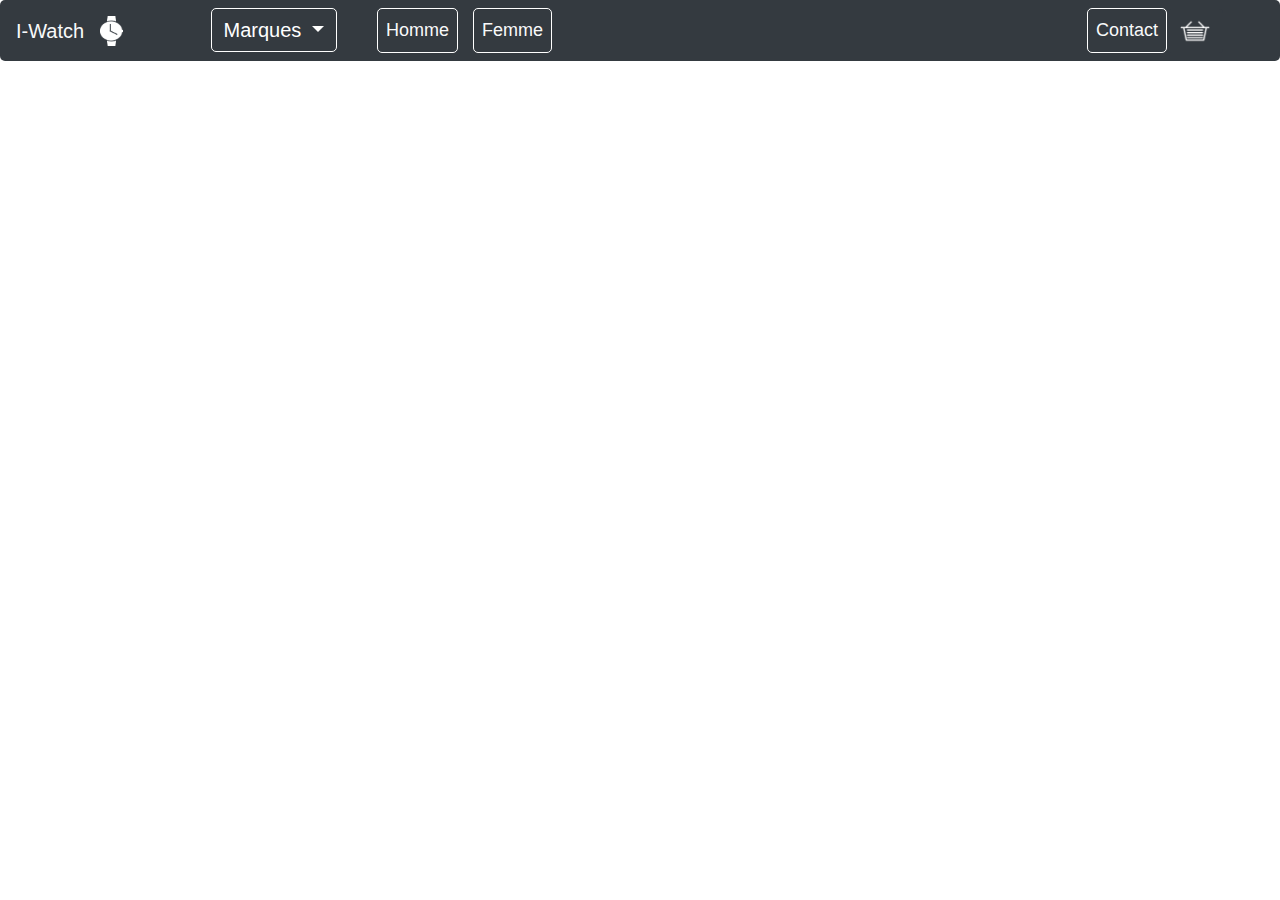
==== commit 89e4b802: "corrigé" ====
--- a/index.html
+++ b/index.html
@@ -1,1062 +1,80 @@
 <!DOCTYPE html>
-<html>
+<html lang="fr">
 <head>
-  <title>Carousel</title>
-  <link rel="stylesheet" href="https://stackpath.bootstrapcdn.com/bootstrap/4.3.1/css/bootstrap.min.css" integrity="sha384-ggOyR0iXCbMQv3Xipma34MD+dH/1fQ784/j6cY/iJTQUOhcWr7x9JvoRxT2MZw1T" crossorigin="anonymous">
-  <link rel="stylesheet" href="owlcarousel/owl.carousel.min.css">
-  <link rel="stylesheet" href="owlcarousel/owl.theme.default.min.css">
-  <link rel="stylesheet" href="css/style.css">
+  <meta charset="UTF-8">
+  <meta name="viewport" content="width=device-width, initial-scale=1.0">
+  <meta http-equiv="X-UA-Compatible" content="ie=edge">
+  <link rel="stylesheet" href="assets/css/bootstrap.min.css">
+  <link rel="stylesheet" href="assets/css/style.css">
+  <title>I-Watch</title>
 </head>
 <body>
-  <div class="container-fluid mt-5 mb-5">
-    <!-- carousel seiko -->
-    <h2>Montre Homme</h2>
-    <div class="owl-carousel owl-theme">
-      <div class="row ml-2 mr-2 d-flex flex-row justify-content-around">
-        <h3 class="w-100">Seiko</h3>
-        <div class="card products m-2">
-          <div class="row d-flex align-item-start justify-content-center">
-            <img src="img/Seiko_Prospex_SPB077J1.png" alt="" class="img-product mt-4">
-          </div>
-          <div class="card-body" style="width: 240px;">
-            <h5 class="card-title">Seiko</h5>
-            <p class="card-text">Montre Homme Prospex SPB077J1</p>
-            <p class="card-text font-weight-bold">1049,00€</p>
-            <div class="row d-flex flex-start justify-content-center w-100">
-              <div class="col m-2">
-                <a href="#" class="btn btn-dark">Ajouter au panier</a>
-              </div>
-              <div class="col m-2">
-                <!-- Button trigger modal -->
-                <button type="button" class="btn btn-dark" data-toggle="modal" data-target="#modalSeiko1">
-                  Détails
-                </button>
-
-              </div>
+  <header>
+    <div class="container-fluid">
+      <nav class="navbar fixed-top bar navbar-expand-lg navbar-light bg-dark">
+        <a class="navbar-brand text-light" href="index.html">I-Watch</a>
+        <img id="montreicone" src="assets/img/watch.png" alt="">
+        <button id="montr" class="navbar-toggler" type="button" data-toggle="collapse" data-target="#navbarSupportedContent" aria-controls="navbarSupportedContent" aria-expanded="false" aria-label="Toggle navigation">
+          <img id="montreicon" src="assets/img/watch.png" alt="icone montre">
+        </button>
+        <div class="collapse navbar-collapse " id="navbarSupportedContent">
+          <ul class="navbar-nav mr-auto">
+            <div class="text-center dropdown">
+              <button class=" marque text-white btn dropdown-toggle"
+              type="button" id="dropdownMenu1" data-toggle="dropdown"
+              aria-haspopup="true" aria-expanded="false">
+              Marques
+            </button>
+            <div class="dropdown-menu text-center" aria-labelledby="dropdownMenu1">
+              <a class="dropdown-item" href="#!">Fossil</a>
+              <a class="dropdown-item" href="#!">Casio</a>
+              <a class="dropdown-item" href="#!">Swatch</a>
+              <a class="dropdown-item" href="#!">Seiko</a>
             </div>
           </div>
-        </div>
-        <div class="card products m-2">
-          <div class="row d-flex align-item-start justify-content-center">
-            <img src="img/Seiko_Presage_SSA343J1.jpg" alt="" class="img-product mt-4">
-          </div>
-          <div class="card-body" style="width: 240px;">
-            <h5 class="card-title">Seiko</h5>
-            <p class="card-text">Montre Homme Presage SSA343J1</p>
-            <p class="card-text font-weight-bold">539,00€</p>
-            <div class="row d-flex flex-start justify-content-center w-100">
-              <div class="col m-2">
-                <a href="#" class="btn btn-dark">Ajouter au panier</a>
-              </div>
-              <div class="col m-2">
-                <!-- Button trigger modal -->
-                <button type="button" class="btn btn-dark" data-toggle="modal" data-target="#modalSeiko2">
-                  Détails
-                </button>
-              </div>
-            </div>
-          </div>
-        </div>
-
-        <div class="card products m-2">
-          <div class="row d-flex align-item-start justify-content-center">
-            <img src="img/Seiko_Classique_SGEG95P1.jpg" alt="" class="img-product mt-4">
-          </div>
-          <div class="card-body" style="width: 240px;">
-            <h5 class="card-title">Seiko</h5>
-            <p class="card-text">Montre Homme Classique SGEG95P1</p>
-            <p class="card-text font-weight-bold">189,00€</p>
-            <div class="row d-flex flex-start justify-content-center w-100">
-              <div class="col m-2">
-                <a href="#" class="btn btn-dark">Ajouter au panier</a>
-              </div>
-              <div class="col m-2">
-                <!-- Button trigger modal -->
-                <button type="button" class="btn btn-dark" data-toggle="modal" data-target="#modalSeiko3">
-                  Détails
-                </button>
-              </div>
-            </div>
-          </div>
-        </div>
-
-        <div class="card products m-2">
-          <div class="row d-flex align-item-start justify-content-center">
-            <img src="img/Seiko_Automatique_SKX009K2.jpg" alt="" class="img-product mt-4">
-          </div>
-          <div class="card-body" style="width: 240px;">
-            <h5 class="card-title">Seiko</h5>
-            <p class="card-text">Montre Homme Automatique SKX009K2</p>
-            <p class="card-text font-weight-bold">349,00€</p>
-            <div class="row d-flex flex-start justify-content-center w-100">
-              <div class="col m-2">
-                <a href="#" class="btn btn-dark">Ajouter au panier</a>
-              </div>
-              <div class="col m-2">
-                <!-- Button trigger modal -->
-                <button type="button" class="btn btn-dark" data-toggle="modal" data-target="#modalSeiko4">
-                  Détails
-                </button>
-              </div>
-            </div>
-          </div>
+          <li class="selection nav-item active">
+            <a class="text-center nav-link text-light" href="#">Homme <span class="sr-only">(current)</span></a>
+          </li>
+          <li class="selection nav-item active">
+            <a class="text-center nav-link text-light" href="#">Femme <span class="sr-only">(current)</span></a>
+          </li>
+          <li class="contact nav-item active">
+            <a class="text-center nav-link text-light" href="#">Contact <span class="sr-only">(current)</span></a>
+          </li>
+        </ul>
+        <div class="btndp btn-group">
+          <!-- Button trigger modal -->
+          <button type="button" class="bg-dark btn" data-toggle="modal" data-target="#exampleModal">
+            <img id="panier" src="assets/img/Basket-icon.png" alt="">
+          </button>
         </div>
       </div>
-      <!-- carousel Fossil -->
-      <div class="row ml-2 mr-2 d-flex flex-row justify-content-around">
-        <h3 class="w-100">Fossil</h3>
-        <div class="card products m-2">
-          <div class="row d-flex align-item-start justify-content-center">
-            <img src="img/Fossil_QExploring_FTW4018.jpeg" alt="" class="img-product mt-4">
-          </div>
-          <div class="card-body" style="width: 240px;">
-            <h5 class="card-title">Fossil</h5>
-            <p class="card-text">Montre Homme Q-Explorist HR FTW4018</p>
-            <p class="card-text font-weight-bold">279,00€</p>
-            <div class="row d-flex flex-start justify-content-center w-100">
-              <div class="col m-2">
-                <a href="#" class="btn btn-dark">Ajouter au panier</a>
-              </div>
-              <div class="col m-2">
-                <!-- Button trigger modal -->
-                <button type="button" class="btn btn-dark" data-toggle="modal" data-target="#modalFossil1">
-                  Détails
-                </button>
-              </div>
-            </div>
-          </div>
-        </div>
-
-        <div class="card products m-2">
-          <div class="row d-flex align-item-start justify-content-center">
-            <img src="img/Fossil_neutra_FS5380.jpeg" alt="" class="img-product mt-4">
-          </div>
-          <div class="card-body" style="width: 240px;">
-            <h5 class="card-title">Fossil</h5>
-            <p class="card-text">Montre Homme Neutra FS5380</p>
-            <p class="card-text font-weight-bold">129,00€</p>
-            <div class="row d-flex flex-start justify-content-center w-100">
-              <div class="col m-2">
-                <a href="#" class="btn btn-dark">Ajouter au panier</a>
-              </div>
-              <div class="col m-2">
-                <!-- Button trigger modal -->
-                <button type="button" class="btn btn-dark" data-toggle="modal" data-target="#modalFossil2">
-                  Détails
-                </button>
-              </div>
-            </div>
-          </div>
-        </div>
-
-        <div class="card products m-2">
-          <div class="row d-flex align-item-start justify-content-center">
-            <img src="img/Fossil_Automatic_ME3102.jpg" alt="" class="img-product mt-4">
-          </div>
-          <div class="card-body" style="width: 240px;">
-            <h5 class="card-title">Fossil</h5>
-            <p class="card-text">Montre Homme Gran Automatic ME3102</p>
-            <p class="card-text font-weight-bold">219,00€</p>
-            <div class="row d-flex flex-start justify-content-center w-100">
-              <div class="col m-2">
-                <a href="#" class="btn btn-dark">Ajouter au panier</a>
-              </div>
-              <div class="col m-2">
-                <!-- Button trigger modal -->
-                <button type="button" class="btn btn-dark" data-toggle="modal" data-target="#modalFossil3">
-                  Détails
-                </button>
-              </div>
-            </div>
-          </div>
-        </div>
-
-        <div class="card products m-2">
-          <div class="row d-flex align-item-start justify-content-center">
-            <img src="img/Fossil_4_FS5349.jpg" alt="" class="img-product mt-4">
-          </div>
-          <div class="card-body" style="width: 240px;">
-            <h5 class="card-title">Fossil</h5>
-            <p class="card-text">Montre Homme Townsman FS5349</p>
-            <p class="card-text font-weight-bold">199,00€</p>
-            <div class="row d-flex flex-start justify-content-center w-100">
-              <div class="col m-2">
-                <a href="#" class="btn btn-dark">Ajouter au panier</a>
-              </div>
-              <div class="col m-2">
-                <!-- Button trigger modal -->
-                <button type="button" class="btn btn-dark" data-toggle="modal" data-target="#modalFossil4">
-                  Détails
-                </button>
-              </div>
-            </div>
-          </div>
-        </div>
+    </nav>
+    <div class="modal" id="exampleModal" tabindex="-1" role="dialog" aria-labelledby="exampleModalLabel" aria-hidden="true">
+  <div class="modal-dialog" role="document">
+    <div class="modal-content">
+      <div class="modal-header">
+        <h5 class="modal-title" id="exampleModalLabel">Panier</h5>
+        <button type="button" class="close" data-dismiss="modal" aria-label="Close">
+          <span aria-hidden="true">&times;</span>
+        </button>
       </div>
-      <!-- carousel Casio -->
-      <div class="row ml-2 mr-2 d-flex flex-row justify-content-around">
-        <h3 class="w-100">Casio</h3>
-        <div class="card products m-2">
-          <div class="row d-flex align-item-start justify-content-center">
-            <img src="img/Casio_1.jpg" alt="" class="img-product mt-4">
-          </div>
-          <div class="card-body" style="width: 240px;">
-            <h5 class="card-title">Casio</h5>
-            <p class="card-text">Montre Homme AE-1000W</p>
-            <p class="card-text font-weight-bold">29,00€</p>
-            <div class="row d-flex flex-start justify-content-center w-100">
-              <div class="col m-2">
-                <a href="#" class="btn btn-dark">Ajouter au panier</a>
-              </div>
-              <div class="col m-2">
-                <!-- Button trigger modal -->
-                <button type="button" class="btn btn-dark" data-toggle="modal" data-target="#modalCasio1">
-                  Détails
-                </button>
-              </div>
-            </div>
-          </div>
-        </div>
-
-        <div class="card products m-2">
-          <div class="row d-flex align-item-start justify-content-center">
-            <img src="img/Casio_2.jpg" alt="" class="img-product mt-4">
-          </div>
-          <div class="card-body" style="width: 240px;">
-            <h5 class="card-title">Casio</h5>
-            <p class="card-text">Montre Homme Edifice EF-527D-1AVEF</p>
-            <p class="card-text font-weight-bold">159,00€</p>
-            <div class="row d-flex flex-start justify-content-center w-100">
-              <div class="col m-2">
-                <a href="#" class="btn btn-dark">Ajouter au panier</a>
-              </div>
-              <div class="col m-2">
-                <!-- Button trigger modal -->
-                <button type="button" class="btn btn-dark" data-toggle="modal" data-target="#modalCasio2">
-                  Détails
-                </button>
-              </div>
-            </div>
-          </div>
-        </div>
-
-        <div class="card products m-2">
-          <div class="row d-flex align-item-start justify-content-center">
-            <img src="img/Casio_3.jpg" alt="" class="img-product mt-4">
-          </div>
-          <div class="card-body" style="width: 240px;">
-            <h5 class="card-title">Casio</h5>
-            <p class="card-text">Montre Homme Vintage A158WEA</p>
-            <p class="card-text font-weight-bold">34,90€</p>
-            <div class="row d-flex flex-start justify-content-center w-100">
-              <div class="col m-2">
-                <a href="#" class="btn btn-dark">Ajouter au panier</a>
-              </div>
-              <div class="col m-2">
-                <!-- Button trigger modal -->
-                <button type="button" class="btn btn-dark" data-toggle="modal" data-target="#modalCasio3">
-                  Détails
-                </button>
-              </div>
-            </div>
-          </div>
-        </div>
-
-        <div class="card products m-2">
-          <div class="row d-flex align-item-start justify-content-center">
-            <img src="img/Casio_4.jpg" alt="" class="img-product mt-4">
-          </div>
-          <div class="card-body" style="width: 240px;">
-            <h5 class="card-title">Casio</h5>
-            <p class="card-text">Montre Homme LRW-200H-1BVEF</p>
-            <p class="card-text font-weight-bold">29,00€</p>
-            <div class="row d-flex flex-start justify-content-center w-100">
-              <div class="col m-2">
-                <a href="#" class="btn btn-dark">Ajouter au panier</a>
-              </div>
-              <div class="col m-2">
-                <!-- Button trigger modal -->
-                <button type="button" class="btn btn-dark" data-toggle="modal" data-target="#modalCasio4">
-                  Détails
-                </button>
-              </div>
-            </div>
-          </div>
-        </div>
+      <div class=" modal-body">
       </div>
-
-      <!-- carousel Swatch -->
-      <div class="row ml-2 mr-2 d-flex flex-row justify-content-around">
-        <h3 class="w-100">Swatch</h3>
-        <div class="card products m-2">
-          <div class="row d-flex align-item-start justify-content-center">
-            <img src="img/Swatch_1.jpg" alt="" class="img-product mt-4">
-          </div>
-          <div class="card-body" style="width: 240px;">
-            <h5 class="card-title">Swatch</h5>
-            <p class="card-text">Montre Homme Dark Rebel SUOB704</p>
-            <p class="card-text font-weight-bold">29,00€</p>
-            <div class="row d-flex flex-start justify-content-center w-100">
-              <div class="col m-2">
-                <a href="#" class="btn btn-dark">Ajouter au panier</a>
-              </div>
-              <div class="col m-2">
-                <!-- Button trigger modal -->
-                <button type="button" class="btn btn-dark" data-toggle="modal" data-target="#modalSwatch1">
-                  Détails
-                </button>
-              </div>
-            </div>
-          </div>
-        </div>
-
-        <div class="card products m-2">
-          <div class="row d-flex align-item-start justify-content-center">
-            <img src="img/Swatch_2.jpg" alt="" class="img-product mt-4">
-          </div>
-          <div class="card-body" style="width: 240px;">
-            <h5 class="card-title">Swatch</h5>
-            <p class="card-text">Montre Homme White Lacquered SUOW100</p>
-            <p class="card-text font-weight-bold">70,00€</p>
-            <div class="row d-flex flex-start justify-content-center w-100">
-              <div class="col m-2">
-                <a href="#" class="btn btn-dark">Ajouter au panier</a>
-              </div>
-              <div class="col m-2">
-                <!-- Button trigger modal -->
-                <button type="button" class="btn btn-dark" data-toggle="modal" data-target="#modalSwatch2">
-                  Détails
-                </button>
-              </div>
-            </div>
-          </div>
-        </div>
-
-        <div class="card products m-2">
-          <div class="row d-flex align-item-start justify-content-center">
-            <img src="img/Swatch_3.jpg" alt="" class="img-product mt-4">
-          </div>
-          <div class="card-body" style="width: 240px;">
-            <h5 class="card-title">Swatch</h5>
-            <p class="card-text">Montre Homme Gaet SUOB714</p>
-            <p class="card-text font-weight-bold">70,00€</p>
-            <div class="row d-flex flex-start justify-content-center w-100">
-              <div class="col m-2">
-                <a href="#" class="btn btn-dark">Ajouter au panier</a>
-              </div>
-              <div class="col m-2">
-                <!-- Button trigger modal -->
-                <button type="button" class="btn btn-dark" data-toggle="modal" data-target="#modalSwatch3">
-                  Détails
-                </button>
-              </div>
-            </div>
-          </div>
-        </div>
-
-        <div class="card products m-2">
-          <div class="row d-flex align-item-start justify-content-center">
-            <img src="img/Swatch_4.jpg" alt="" class="img-product mt-4">
-          </div>
-          <div class="card-body" style="width: 240px;">
-            <h5 class="card-title">Swatch</h5>
-            <p class="card-text">Montre Homme Blue Pool YGS474G</p>
-            <p class="card-text font-weight-bold">29,00€</p>
-            <div class="row d-flex flex-start justify-content-center w-100">
-              <div class="col m-2">
-                <a href="#" class="btn btn-dark">Ajouter au panier</a>
-              </div>
-              <div class="col m-2">
-                <!-- Button trigger modal -->
-                <button type="button" class="btn btn-dark" data-toggle="modal" data-target="#modalSwatch4">
-                  Détails
-                </button>
-              </div>
-            </div>
-          </div>
-        </div>
+      <div class="modal-footer">
+        <button type="button" class="btn btn-dark" data-dismiss="modal">Continuer mes achats</button>
+        <button type="button" class="btn btn-dark">Passé Commande</button>
       </div>
     </div>
-    <!-- Div regroupant toutes les modals-détails -->
-    <div class="modals-details">
-      <!-- Modal Seiko-->
-      <div class="modal fade bd-example-modal-xl" id="modalSeiko1" tabindex="-1" role="dialog" aria-labelledby="exampleModalLongTitle" aria-hidden="true">
-        <div class="modal-dialog modal-xl" role="document">
-          <div class="modal-content">
-            <div class="modal-header">
-              <h5 class="modal-title" id="exampleModalLongTitle">Seiko Prospex SPB077J1</h5>
-              <button type="button" class="close" data-dismiss="modal" aria-label="Close">
-                <span aria-hidden="true">&times;</span>
-              </button>
-            </div>
-            <div class="modal-body">
-              <div class="row d-flex flex-sm-row flex-column justify-content-center">
-                <div class="col-sm d-flex justify-content-center">
-                  <img src="img/Seiko_1_big.png" alt="">
-                </div>
-                <div class="col-sm d-flex flex-column">
-                  <h3 class="m-2">Caractéristiques</h3>
-                  <h5 class="m-2">Référence: SPB077J1</h5>
-                  <div class="row-sm">
-                    <div class="col-sm d-flex flex-column">
-                      <p>Genre : Homme</p>
-                      <p>Famille : Prospex</p>
-                      <p>Matière du bracelet : Acier Inoxydable</p>
-                      <p>Taille du cadran : Large</p>
-                      <p>Épaisseur : 13 mm</p>
-                      <p>Matière du boîtier : Acier Inox</p>
-                      <p>Mécanisme : Automatique (Mécanique)</p>
-                      <p>Étanchéité : 20 ATM</p>
-                      <p>Garantie : 2 ans</p>
-                      <p>Style : Plongée</p>
-                    </div>
-                  </div>
-                </div>
-              </div>
-            </div>
-            <div class="modal-footer">
-              <button type="button" class="btn btn-dark">Ajouter au panier</button>
-            </div>
-          </div>
-        </div>
-      </div>
-
-      <!-- Modal -->
-      <div class="modal fade bd-example-modal-xl" id="modalSeiko2" tabindex="-1" role="dialog" aria-labelledby="exampleModalLongTitle" aria-hidden="true">
-        <div class="modal-dialog modal-xl" role="document">
-          <div class="modal-content">
-            <div class="modal-header">
-              <h5 class="modal-title" id="exampleModalLongTitle">Seiko Presage SSA343J1</h5>
-              <button type="button" class="close" data-dismiss="modal" aria-label="Close">
-                <span aria-hidden="true">&times;</span>
-              </button>
-            </div>
-            <div class="modal-body">
-              <div class="row d-flex flex-sm-row flex-column justify-content-center">
-                <div class="col-sm d-flex justify-content-center">
-                  <img src="img/Seiko_2_big.jpg" alt="">
-                </div>
-                <div class="col-sm d-flex flex-column">
-                  <h3 class="m-2">Caractéristiques</h3>
-                  <h5 class="m-2">Référence: SSA343J1</h5>
-                  <div class="row-sm">
-                    <div class="col-sm d-flex flex-column">
-                      <p>Genre : Homme</p>
-                      <p>Famille : Prospex</p>
-                      <p>Matière du bracelet : Acier Inoxydable</p>
-                      <p>Taille du cadran : Large</p>
-                      <p>Épaisseur : 13 mm</p>
-                      <p>Matière du boîtier : Acier Inox</p>
-                      <p>Mécanisme : Automatique (Mécanique)</p>
-                      <p>Étanchéité : 20 ATM</p>
-                      <p>Garantie : 2 ans</p>
-                      <p>Style : Plongée</p>
-                    </div>
-                  </div>
-                </div>
-              </div>
-            </div>
-            <div class="modal-footer">
-              <button type="button" class="btn btn-dark">Ajouter au panier</button>
-            </div>
-          </div>
-        </div>
-      </div>
-
-      <!-- Modal -->
-      <div class="modal fade bd-example-modal-xl" id="modalSeiko3" tabindex="-1" role="dialog" aria-labelledby="exampleModalLongTitle" aria-hidden="true">
-        <div class="modal-dialog modal-xl" role="document">
-          <div class="modal-content">
-            <div class="modal-header">
-              <h5 class="modal-title" id="exampleModalLongTitle">Seiko Classique SGEG95P1</h5>
-              <button type="button" class="close" data-dismiss="modal" aria-label="Close">
-                <span aria-hidden="true">&times;</span>
-              </button>
-            </div>
-            <div class="modal-body">
-              <div class="row d-flex flex-sm-row flex-column justify-content-center">
-                <div class="col-sm d-flex justify-content-center">
-                  <img src="img/Seiko_3_big.jpg" alt="">
-                </div>
-                <div class="col-sm d-flex flex-column">
-                  <h3 class="m-2">Caractéristiques</h3>
-                  <h5 class="m-2">Référence: SGEG95P1</h5>
-                  <div class="row-sm">
-                    <div class="col-sm d-flex flex-column">
-                      <p>Genre : Homme</p>
-                      <p>Famille : Prospex</p>
-                      <p>Matière du bracelet : Acier Inoxydable</p>
-                      <p>Taille du cadran : Large</p>
-                      <p>Épaisseur : 13 mm</p>
-                      <p>Matière du boîtier : Acier Inox</p>
-                      <p>Mécanisme : Automatique (Mécanique)</p>
-                      <p>Étanchéité : 20 ATM</p>
-                      <p>Garantie : 2 ans</p>
-                      <p>Style : Plongée</p>
-                    </div>
-                  </div>
-                </div>
-              </div>
-            </div>
-            <div class="modal-footer">
-              <button type="button" class="btn btn-dark">Ajouter au panier</button>
-            </div>
-          </div>
-        </div>
-      </div>
-
-      <!-- Modal -->
-      <div class="modal fade bd-example-modal-xl" id="modalSeiko4" tabindex="-1" role="dialog" aria-labelledby="exampleModalLongTitle" aria-hidden="true">
-        <div class="modal-dialog modal-xl" role="document">
-          <div class="modal-content">
-            <div class="modal-header">
-              <h5 class="modal-title" id="exampleModalLongTitle">Seiko Automatique SKX009K2</h5>
-              <button type="button" class="close" data-dismiss="modal" aria-label="Close">
-                <span aria-hidden="true">&times;</span>
-              </button>
-            </div>
-            <div class="modal-body">
-              <div class="row d-flex flex-sm-row flex-column justify-content-center">
-                <div class="col-sm d-flex justify-content-center">
-                  <img src="img/Seiko_4_big.jpg" alt="">
-                </div>
-                <div class="col-sm d-flex flex-column">
-                  <h3 class="m-2">Caractéristiques</h3>
-                  <h5 class="m-2">Référence: SKX009K2</h5>
-                  <div class="row-sm">
-                    <div class="col-sm d-flex flex-column">
-                      <p>Genre : Homme</p>
-                      <p>Famille : Prospex</p>
-                      <p>Matière du bracelet : Acier Inoxydable</p>
-                      <p>Taille du cadran : Large</p>
-                      <p>Épaisseur : 13 mm</p>
-                      <p>Matière du boîtier : Acier Inox</p>
-                      <p>Mécanisme : Automatique (Mécanique)</p>
-                      <p>Étanchéité : 20 ATM</p>
-                      <p>Garantie : 2 ans</p>
-                      <p>Style : Plongée</p>
-                    </div>
-                  </div>
-                </div>
-              </div>
-            </div>
-            <div class="modal-footer">
-              <button type="button" class="btn btn-dark">Ajouter au panier</button>SPB077J1
-            </div>
-          </div>
-        </div>
-      </div>
-
-      <!-- Modal Fossil 1-->
-      <div class="modal fade bd-example-modal-xl" id="modalFossil1" tabindex="-1" role="dialog" aria-labelledby="exampleModalLongTitle" aria-hidden="true">
-        <div class="modal-dialog modal-xl" role="document">
-          <div class="modal-content">
-            <div class="modal-header">
-              <h5 class="modal-title" id="exampleModalLongTitle">Seiko Prospex SPB077J1</h5>
-              <button type="button" class="close" data-dismiss="modal" aria-label="Close">
-                <span aria-hidden="true">&times;</span>
-              </button>
-            </div>
-            <div class="modal-body">
-              <div class="row d-flex flex-sm-row flex-column justify-content-center">
-                <div class="col-sm d-flex justify-content-center">
-                  <img src="img/Fossil_1_big.jpeg" alt="">
-                </div>
-                <div class="col-sm d-flex flex-column">
-                  <h3 class="m-2">Caractéristiques</h3>
-                  <h5 class="m-2">Référence: SPB077J1</h5>
-                  <div class="row-sm">
-                    <div class="col-sm d-flex flex-column">
-                      <p>Genre : Homme</p>
-                      <p>Famille : Prospex</p>
-                      <p>Matière du bracelet : Acier Inoxydable</p>
-                      <p>Taille du cadran : Large</p>
-                      <p>Épaisseur : 13 mm</p>
-                      <p>Matière du boîtier : Acier Inox</p>
-                      <p>Mécanisme : Automatique (Mécanique)</p>
-                      <p>Étanchéité : 20 ATM</p>
-                      <p>Garantie : 2 ans</p>
-                      <p>Style : Plongée</p>
-                    </div>
-                  </div>
-                </div>
-              </div>
-            </div>
-            <div class="modal-footer">
-              <button type="button" class="btn btn-dark">Ajouter au panier</button>
-            </div>
-          </div>
-        </div>
-      </div>
-
-      <!-- Modal Fossil 2-->
-      <div class="modal fade bd-example-modal-xl" id="modalFossil2" tabindex="-1" role="dialog" aria-labelledby="exampleModalLongTitle" aria-hidden="true">
-        <div class="modal-dialog modal-xl" role="document">
-          <div class="modal-content">
-            <div class="modal-header">
-              <h5 class="modal-title" id="exampleModalLongTitle">Seiko Prospex SPB077J1</h5>
-              <button type="button" class="close" data-dismiss="modal" aria-label="Close">
-                <span aria-hidden="true">&times;</span>
-              </button>
-            </div>
-            <div class="modal-body">
-              <div class="row d-flex flex-sm-row flex-column justify-content-center">
-                <div class="col-sm d-flex justify-content-center">
-                  <img src="img/Fossil_2_big.jpeg" alt="">
-                </div>
-                <div class="col-sm d-flex flex-column">
-                  <h3 class="m-2">Caractéristiques</h3>
-                  <h5 class="m-2">Référence: SPB077J1</h5>
-                  <div class="row-sm">
-                    <div class="col-sm d-flex flex-column">
-                      <p>Genre : Homme</p>
-                      <p>Famille : Prospex</p>
-                      <p>Matière du bracelet : Acier Inoxydable</p>
-                      <p>Taille du cadran : Large</p>
-                      <p>Épaisseur : 13 mm</p>
-                      <p>Matière du boîtier : Acier Inox</p>
-                      <p>Mécanisme : Automatique (Mécanique)</p>
-                      <p>Étanchéité : 20 ATM</p>
-                      <p>Garantie : 2 ans</p>
-                      <p>Style : Plongée</p>
-                    </div>
-                  </div>
-                </div>
-              </div>
-            </div>
-            <div class="modal-footer">
-              <button type="button" class="btn btn-dark">Ajouter au panier</button>
-            </div>
-          </div>
-        </div>
-      </div>
-
-      <!-- Modal Fossil 3-->
-      <div class="modal fade bd-example-modal-xl" id="modalFossil3" tabindex="-1" role="dialog" aria-labelledby="exampleModalLongTitle" aria-hidden="true">
-        <div class="modal-dialog modal-xl" role="document">
-          <div class="modal-content">
-            <div class="modal-header">
-              <h5 class="modal-title" id="exampleModalLongTitle">Seiko Prospex SPB077J1</h5>
-              <button type="button" class="close" data-dismiss="modal" aria-label="Close">
-                <span aria-hidden="true">&times;</span>
-              </button>
-            </div>
-            <div class="modal-body">
-              <div class="row d-flex flex-sm-row flex-column justify-content-center">
-                <div class="col-sm d-flex justify-content-center">
-                  <img src="img/Fossil_3_big.jpg" alt="">
-                </div>
-                <div class="col-sm d-flex flex-column">
-                  <h3 class="m-2">Caractéristiques</h3>
-                  <h5 class="m-2">Référence: SPB077J1</h5>
-                  <div class="row-sm">
-                    <div class="col-sm d-flex flex-column">
-                      <p>Genre : Homme</p>
-                      <p>Famille : Prospex</p>
-                      <p>Matière du bracelet : Acier Inoxydable</p>
-                      <p>Taille du cadran : Large</p>
-                      <p>Épaisseur : 13 mm</p>
-                      <p>Matière du boîtier : Acier Inox</p>
-                      <p>Mécanisme : Automatique (Mécanique)</p>
-                      <p>Étanchéité : 20 ATM</p>
-                      <p>Garantie : 2 ans</p>
-                      <p>Style : Plongée</p>
-                    </div>
-                  </div>
-                </div>
-              </div>
-            </div>
-            <div class="modal-footer">
-              <button type="button" class="btn btn-dark">Ajouter au panier</button>
-            </div>
-          </div>
-        </div>
-      </div>
-
-      <!-- Modal Fossil 4-->
-      <div class="modal fade bd-example-modal-xl" id="modalFossil4" tabindex="-1" role="dialog" aria-labelledby="exampleModalLongTitle" aria-hidden="true">
-        <div class="modal-dialog modal-xl" role="document">
-          <div class="modal-content">
-            <div class="modal-header">
-              <h5 class="modal-title" id="exampleModalLongTitle">Seiko Prospex SPB077J1</h5>
-              <button type="button" class="close" data-dismiss="modal" aria-label="Close">
-                <span aria-hidden="true">&times;</span>
-              </button>
-            </div>
-            <div class="modal-body">
-              <div class="row d-flex flex-sm-row flex-column justify-content-center">
-                <div class="col-sm d-flex justify-content-center">
-                  <img src="img/Fossil_4_big.jpg" alt="">
-                </div>
-                <div class="col-sm d-flex flex-column">
-                  <h3 class="m-2">Caractéristiques</h3>
-                  <h5 class="m-2">Référence: SPB077J1</h5>
-                  <div class="row-sm">
-                    <div class="col-sm d-flex flex-column">
-                      <p>Genre : Homme</p>
-                      <p>Famille : Prospex</p>
-                      <p>Matière du bracelet : Acier Inoxydable</p>
-                      <p>Taille du cadran : Large</p>
-                      <p>Épaisseur : 13 mm</p>
-                      <p>Matière du boîtier : Acier Inox</p>
-                      <p>Mécanisme : Automatique (Mécanique)</p>
-                      <p>Étanchéité : 20 ATM</p>
-                      <p>Garantie : 2 ans</p>
-                      <p>Style : Plongée</p>
-                    </div>
-                  </div>
-                </div>
-              </div>
-            </div>
-            <div class="modal-footer">
-              <button type="button" class="btn btn-dark">Ajouter au panier</button>
-            </div>
-          </div>
-        </div>
-      </div>
-
-      <!-- Modal Casio 1-->
-      <div class="modal fade bd-example-modal-xl" id="modalCasio1" tabindex="-1" role="dialog" aria-labelledby="exampleModalLongTitle" aria-hidden="true">
-        <div class="modal-dialog modal-xl" role="document">
-          <div class="modal-content">
-            <div class="modal-header">
-              <h5 class="modal-title" id="exampleModalLongTitle">Seiko Prospex SPB077J1</h5>
-              <button type="button" class="close" data-dismiss="modal" aria-label="Close">
-                <span aria-hidden="true">&times;</span>
-              </button>
-            </div>
-            <div class="modal-body">
-              <div class="row d-flex flex-sm-row flex-column justify-content-center">
-                <div class="col-sm d-flex justify-content-center">
-                  <img src="img/Casio_1_big.jpg" alt="">
-                </div>
-                <div class="col-sm d-flex flex-column">
-                  <h3 class="m-2">Caractéristiques</h3>
-                  <h5 class="m-2">Référence: SPB077J1</h5>
-                  <div class="row-sm">
-                    <div class="col-sm d-flex flex-column">
-                      <p>Genre : Homme</p>
-                      <p>Famille : Prospex</p>
-                      <p>Matière du bracelet : Acier Inoxydable</p>
-                      <p>Taille du cadran : Large</p>
-                      <p>Épaisseur : 13 mm</p>
-                      <p>Matière du boîtier : Acier Inox</p>
-                      <p>Mécanisme : Automatique (Mécanique)</p>
-                      <p>Étanchéité : 20 ATM</p>
-                      <p>Garantie : 2 ans</p>
-                      <p>Style : Plongée</p>
-                    </div>
-                  </div>
-                </div>
-              </div>
-            </div>
-            <div class="modal-footer">
-              <button type="button" class="btn btn-dark">Ajouter au panier</button>
-            </div>
-          </div>
-        </div>
-      </div>
-
-      <!-- Modal Casio 2-->
-      <div class="modal fade bd-example-modal-xl" id="modalCasio2" tabindex="-1" role="dialog" aria-labelledby="exampleModalLongTitle" aria-hidden="true">
-        <div class="modal-dialog modal-xl" role="document">
-          <div class="modal-content">
-            <div class="modal-header">
-              <h5 class="modal-title" id="exampleModalLongTitle">Seiko Prospex SPB077J1</h5>
-              <button type="button" class="close" data-dismiss="modal" aria-label="Close">
-                <span aria-hidden="true">&times;</span>
-              </button>
-            </div>
-            <div class="modal-body">
-              <div class="row d-flex flex-sm-row flex-column justify-content-center">
-                <div class="col-sm d-flex justify-content-center">
-                  <img src="img/Casio_2_big.jpg" alt="">
-                </div>
-                <div class="col-sm d-flex flex-column">
-                  <h3 class="m-2">Caractéristiques</h3>
-                  <h5 class="m-2">Référence: SPB077J1</h5>
-                  <div class="row-sm">
-                    <div class="col-sm d-flex flex-column">
-                      <p>Genre : Homme</p>
-                      <p>Famille : Prospex</p>
-                      <p>Matière du bracelet : Acier Inoxydable</p>
-                      <p>Taille du cadran : Large</p>
-                      <p>Épaisseur : 13 mm</p>
-                      <p>Matière du boîtier : Acier Inox</p>
-                      <p>Mécanisme : Automatique (Mécanique)</p>
-                      <p>Étanchéité : 20 ATM</p>
-                      <p>Garantie : 2 ans</p>
-                      <p>Style : Plongée</p>
-                    </div>
-                  </div>
-                </div>
-              </div>
-            </div>
-            <div class="modal-footer">
-              <button type="button" class="btn btn-dark">Ajouter au panier</button>
-            </div>
-          </div>
-        </div>
-      </div>
-
-      <!-- Modal Casio 3-->
-      <div class="modal fade bd-example-modal-xl" id="modalCasio3" tabindex="-1" role="dialog" aria-labelledby="exampleModalLongTitle" aria-hidden="true">
-        <div class="modal-dialog modal-xl" role="document">
-          <div class="modal-content">
-            <div class="modal-header">
-              <h5 class="modal-title" id="exampleModalLongTitle">Seiko Prospex SPB077J1</h5>
-              <button type="button" class="close" data-dismiss="modal" aria-label="Close">
-                <span aria-hidden="true">&times;</span>
-              </button>
-            </div>
-            <div class="modal-body">
-              <div class="row d-flex flex-sm-row flex-column justify-content-center">
-                <div class="col-sm d-flex justify-content-center">
-                  <img src="img/Casio_3_big.jpg" alt="">
-                </div>
-                <div class="col-sm d-flex flex-column">
-                  <h3 class="m-2">Caractéristiques</h3>
-                  <h5 class="m-2">Référence: SPB077J1</h5>
-                  <div class="row-sm">
-                    <div class="col-sm d-flex flex-column">
-                      <p>Genre : Homme</p>
-                      <p>Famille : Prospex</p>
-                      <p>Matière du bracelet : Acier Inoxydable</p>
-                      <p>Taille du cadran : Large</p>
-                      <p>Épaisseur : 13 mm</p>
-                      <p>Matière du boîtier : Acier Inox</p>
-                      <p>Mécanisme : Automatique (Mécanique)</p>
-                      <p>Étanchéité : 20 ATM</p>
-                      <p>Garantie : 2 ans</p>
-                      <p>Style : Plongée</p>
-                    </div>
-                  </div>
-                </div>
-              </div>
-            </div>
-            <div class="modal-footer">
-              <button type="button" class="btn btn-dark">Ajouter au panier</button>
-            </div>
-          </div>
-        </div>
-      </div>
-
-      <!-- Modal Casio 4-->
-      <div class="modal fade bd-example-modal-xl" id="modalCasio4" tabindex="-1" role="dialog" aria-labelledby="exampleModalLongTitle" aria-hidden="true">
-        <div class="modal-dialog modal-xl" role="document">
-          <div class="modal-content">
-            <div class="modal-header">
-              <h5 class="modal-title" id="exampleModalLongTitle">Seiko Prospex SPB077J1</h5>
-              <button type="button" class="close" data-dismiss="modal" aria-label="Close">
-                <span aria-hidden="true">&times;</span>
-              </button>
-            </div>
-            <div class="modal-body">
-              <div class="row d-flex flex-sm-row flex-column justify-content-center">
-                <div class="col-sm d-flex justify-content-center">
-                  <img src="img/Casio_4_big.jpg" alt="">
-                </div>
-                <div class="col-sm d-flex flex-column">
-                  <h3 class="m-2">Caractéristiques</h3>
-                  <h5 class="m-2">Référence: SPB077J1</h5>
-                  <div class="row-sm">
-                    <div class="col-sm d-flex flex-column">
-                      <p>Genre : Homme</p>
-                      <p>Famille : Prospex</p>
-                      <p>Matière du bracelet : Acier Inoxydable</p>
-                      <p>Taille du cadran : Large</p>
-                      <p>Épaisseur : 13 mm</p>
-                      <p>Matière du boîtier : Acier Inox</p>
-                      <p>Mécanisme : Automatique (Mécanique)</p>
-                      <p>Étanchéité : 20 ATM</p>
-                      <p>Garantie : 2 ans</p>
-                      <p>Style : Plongée</p>
-                    </div>
-                  </div>
-                </div>
-              </div>
-            </div>
-            <div class="modal-footer">
-              <button type="button" class="btn btn-dark">Ajouter au panier</button>
-            </div>
-          </div>
-        </div>
-      </div>
-
-      <!-- Modal Swatch 1-->
-      <div class="modal fade bd-example-modal-xl" id="modalSwatch1" tabindex="-1" role="dialog" aria-labelledby="exampleModalLongTitle" aria-hidden="true">
-        <div class="modal-dialog modal-xl" role="document">
-          <div class="modal-content">
-            <div class="modal-header">
-              <h5 class="modal-title" id="exampleModalLongTitle">Seiko Prospex SPB077J1</h5>
-              <button type="button" class="close" data-dismiss="modal" aria-label="Close">
-                <span aria-hidden="true">&times;</span>
-              </button>
-            </div>
-            <div class="modal-body">
-              <div class="row d-flex flex-sm-row flex-column justify-content-center">
-                <div class="col-sm d-flex justify-content-center">
-                  <img src="img/Swatch_1_big.jpg" alt="">
-                </div>
-                <div class="col-sm d-flex flex-column">
-                  <h3 class="m-2">Caractéristiques</h3>
-                  <h5 class="m-2">Référence: SPB077J1</h5>
-                  <div class="row-sm">
-                    <div class="col-sm d-flex flex-column">
-                      <p>Genre : Homme</p>
-                      <p>Famille : Prospex</p>
-                      <p>Matière du bracelet : Acier Inoxydable</p>
-                      <p>Taille du cadran : Large</p>
-                      <p>Épaisseur : 13 mm</p>
-                      <p>Matière du boîtier : Acier Inox</p>
-                      <p>Mécanisme : Automatique (Mécanique)</p>
-                      <p>Étanchéité : 20 ATM</p>
-                      <p>Garantie : 2 ans</p>
-                      <p>Style : Plongée</p>
-                    </div>
-                  </div>
-                </div>
-              </div>
-            </div>
-            <div class="modal-footer">
-              <button type="button" class="btn btn-dark">Ajouter au panier</button>
-            </div>
-          </div>
-        </div>
-      </div>
-
-      <!-- Modal Swatch 2-->
-      <div class="modal fade bd-example-modal-xl" id="modalSwatch2" tabindex="-1" role="dialog" aria-labelledby="exampleModalLongTitle" aria-hidden="true">
-        <div class="modal-dialog modal-xl" role="document">
-          <div class="modal-content">
-            <div class="modal-header">
-              <h5 class="modal-title" id="exampleModalLongTitle">Seiko Prospex SPB077J1</h5>
-              <button type="button" class="close" data-dismiss="modal" aria-label="Close">
-                <span aria-hidden="true">&times;</span>
-              </button>
-            </div>
-            <div class="modal-body">
-              <div class="row d-flex flex-sm-row flex-column justify-content-center">
-                <div class="col-sm d-flex justify-content-center">
-                  <img src="img/Swatch_2_big.jpg" alt="">
-                </div>
-                <div class="col-sm d-flex flex-column">
-                  <h3 class="m-2">Caractéristiques</h3>
-                  <h5 class="m-2">Référence: SPB077J1</h5>
-                  <div class="row-sm">
-                    <div class="col-sm d-flex flex-column">
-                      <p>Genre : Homme</p>
-                      <p>Famille : Prospex</p>
-                      <p>Matière du bracelet : Acier Inoxydable</p>
-                      <p>Taille du cadran : Large</p>
-                      <p>Épaisseur : 13 mm</p>
-                      <p>Matière du boîtier : Acier Inox</p>
-                      <p>Mécanisme : Automatique (Mécanique)</p>
-                      <p>Étanchéité : 20 ATM</p>
-                      <p>Garantie : 2 ans</p>
-                      <p>Style : Plongée</p>
-                    </div>
-                  </div>
-                </div>
-              </div>
-            </div>
-            <div class="modal-footer">
-              <button type="button" class="btn btn-dark">Ajouter au panier</button>
-            </div>
-          </div>
-        </div>
-      </div>
-
-      <!-- Modal Swatch 3-->
-      <div class="modal fade bd-example-modal-xl" id="modalSwatch3" tabindex="-1" role="dialog" aria-labelledby="exampleModalLongTitle" aria-hidden="true">
-        <div class="modal-dialog modal-xl" role="document">
-          <div class="modal-content">
-            <div class="modal-header">
-              <h5 class="modal-title" id="exampleModalLongTitle">Seiko Prospex SPB077J1</h5>
-              <button type="button" class="close" data-dismiss="modal" aria-label="Close">
-                <span aria-hidden="true">&times;</span>
-              </button>
-            </div>
-            <div class="modal-body">
-              <div class="row d-flex flex-sm-row flex-column justify-content-center">
-                <div class="col-sm d-flex justify-content-center">
-                  <img src="img/Swatch_3_big.jpg" alt="">
-                </div>
-                <div class="col-sm d-flex flex-column">
-                  <h3 class="m-2">Caractéristiques</h3>
-                  <h5 class="m-2">Référence: SPB077J1</h5>
-                  <div class="row-sm">
-                    <div class="col-sm d-flex flex-column">
-                      <p>Genre : Homme</p>
-                      <p>Famille : Prospex</p>
-                      <p>Matière du bracelet : Acier Inoxydable</p>
-                      <p>Taille du cadran : Large</p>
-                      <p>Épaisseur : 13 mm</p>
-                      <p>Matière du boîtier : Acier Inox</p>
-                      <p>Mécanisme : Automatique (Mécanique)</p>
-                      <p>Étanchéité : 20 ATM</p>
-                      <p>Garantie : 2 ans</p>
-                      <p>Style : Plongée</p>
-                    </div>
-                  </div>
-                </div>
-              </div>
-            </div>
-            <div class="modal-footer">
-              <button type="button" class="btn btn-dark">Ajouter au panier</button>
-            </div>
-          </div>
-        </div>
-      </div>
-
-      <!-- Modal Swatch 4-->
-      <div class="modal fade bd-example-modal-xl" id="modalSwatch4" tabindex="-1" role="dialog" aria-labelledby="exampleModalLongTitle" aria-hidden="true">
-        <div class="modal-dialog modal-xl" role="document">
-          <div class="modal-content">
-            <div class="modal-header">
-              <h5 class="modal-title" id="exampleModalLongTitle">Seiko Prospex SPB077J1</h5>
-              <button type="button" class="close" data-dismiss="modal" aria-label="Close">
-                <span aria-hidden="true">&times;</span>
-              </button>
-            </div>
-            <div class="modal-body">
-              <div class="row d-flex flex-sm-row flex-column justify-content-center">
-                <div class="col-sm d-flex justify-content-center">
-                  <img src="img/Swatch_4_big.jpg" alt="">
-                </div>
-                <div class="col-sm d-flex flex-column">
-                  <h3 class="m-2">Caractéristiques</h3>
-                  <h5 class="m-2">Référence: SPB077J1</h5>
-                  <div class="row-sm">
-                    <div class="col-sm d-flex flex-column">
-                      <p>Genre : Homme</p>
-                      <p>Famille : Prospex</p>
-                      <p>Matière du bracelet : Acier Inoxydable</p>
-                      <p>Taille du cadran : Large</p>
-                      <p>Épaisseur : 13 mm</p>
-                      <p>Matière du boîtier : Acier Inox</p>
-                      <p>Mécanisme : Automatique (Mécanique)</p>
-                      <p>Étanchéité : 20 ATM</p>
-                      <p>Garantie : 2 ans</p>
-                      <p>Style : Plongée</p>
-                    </div>
-                  </div>
-                </div>
-              </div>
-            </div>
-            <div class="modal-footer">
-              <button type="button" class="btn btn-dark">Ajouter au panier</button>
-            </div>
-          </div>
-        </div>
-      </div>
-    </div>
-
   </div>
-  <script type="text/javascript" src="js/jquery-3.3.1.min.js"></script>
-  <script type="text/javascript" src="js/script.js"></script>
-  <script src="https://cdnjs.cloudflare.com/ajax/libs/popper.js/1.14.7/umd/popper.min.js" integrity="sha384-UO2eT0CpHqdSJQ6hJty5KVphtPhzWj9WO1clHTMGa3JDZwrnQq4sF86dIHNDz0W1" crossorigin="anonymous"></script>
-  <script src="https://stackpath.bootstrapcdn.com/bootstrap/4.3.1/js/bootstrap.min.js" integrity="sha384-JjSmVgyd0p3pXB1rRibZUAYoIIy6OrQ6VrjIEaFf/nJGzIxFDsf4x0xIM+B07jRM" crossorigin="anonymous"></script>
-  <script src="owlcarousel/owl.carousel.min.js"></script>
+</div>
+  </div>
+</header>
+<main>
+</main>
+<script src="assets/js/jquery-3.4.0.min.js"></script>
+<script src="assets/js/popper.min.js"></script>
+<script src="assets/js/bootstrap.min.js"></script>
+<script src="assets/js/mains.js"></script>
 </body>
 </html>
--- a/assets/css/style.css
+++ b/assets/css/style.css
@@ -0,0 +1,92 @@
+.dropdown-item:focus, .dropdown-item:hover{
+  color: grey;
+}
+.card1{
+  width: 5%;
+  float: left;
+  display: none;
+}
+.imgm{
+  height: 64px;
+  width: 64px;
+}
+.card{
+  border: 2px solid black;
+}
+.montrepanier{
+  margin-left: 28%;
+}
+.dropdown-menu{
+  width: 350px;
+  right: 0px;
+  left: auto;
+}
+.btndp{
+  margin-right: 6%;
+}
+#panier{
+  width: 30px;
+  height: 30px;
+}
+#dropdownpannier{
+  margin-right: 7%;
+  border: 1px solid white;
+  border-radius: 5px;
+}
+#navbarSupportedContent{
+  margin-left: 7%;
+  font-size: 18px;
+}
+.bar{
+  border-radius: 5px
+}
+.selection{
+  border: 1px solid white;
+  border-radius: 5px;
+  margin-right: 15px;
+}
+.marque{
+  border: 1px solid white;
+  border-radius: 5px;
+  margin-right: 40px;
+  font-size: 20px;
+}
+#montreicon{
+  height: 30px;
+  width: 23px;
+}
+#montreicone{
+  height: 30px;
+  width: 23px;
+}
+.contact{
+  border: 1px solid white;
+  border-radius: 5px;
+  margin-left: 520px;
+}
+#montr{
+  border: 1px solid white;
+  border-radius: 5px;
+  font-size: 20px;
+}
+@media all and (max-width: 1024px){
+  .selection{
+    margin-top: 5px;
+  }
+  .contact{
+    margin-top: 5px;
+    margin-right: 13px;
+    margin-left: 0px;
+  }
+  #montreicone{
+    display: none;
+  }
+  .dropdown-menu{
+    width: 290px;
+    right: auto;
+  }
+  .montrepanier{
+    margin-left: 85px;
+    height: 128px;
+  }
+}
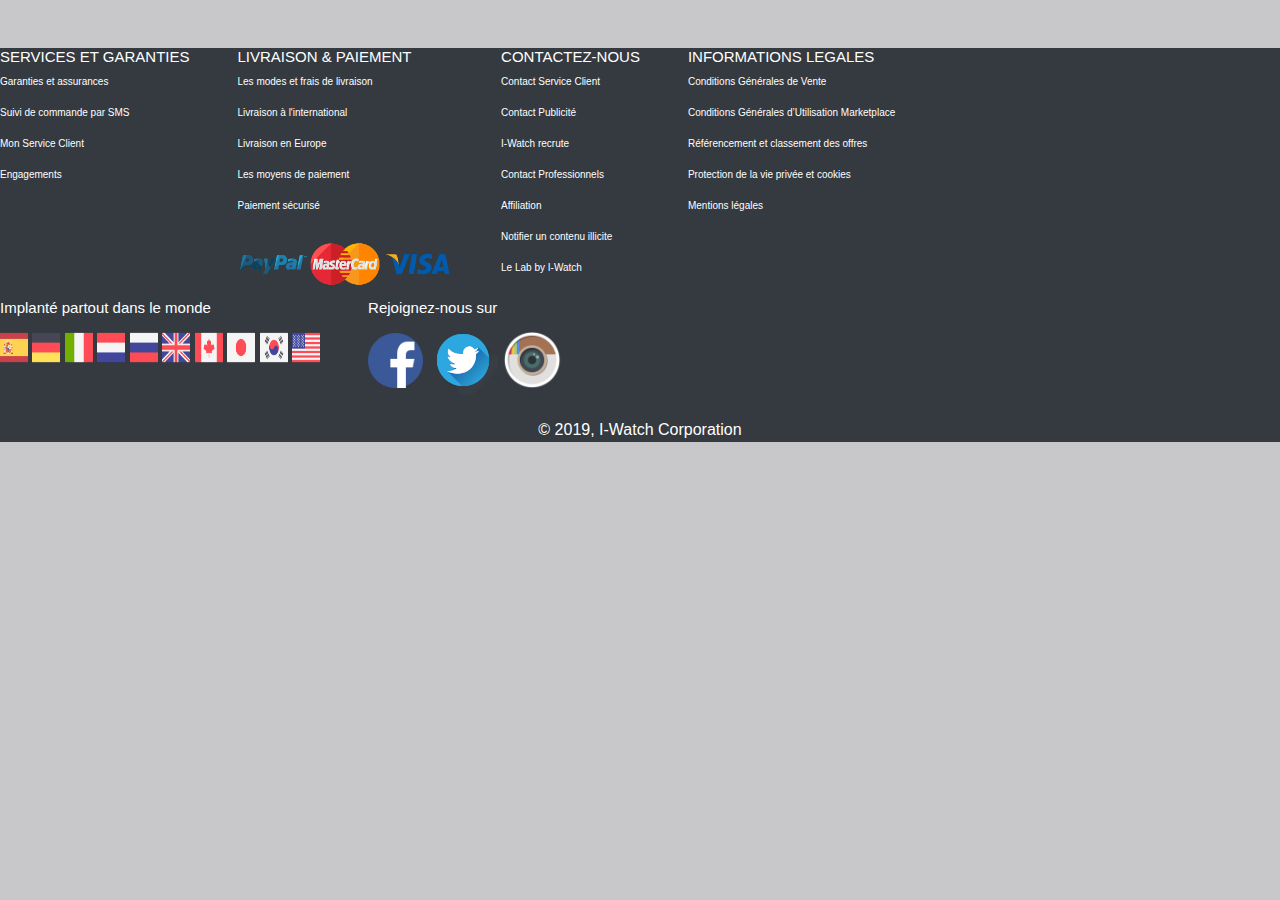
==== commit b0473abd: "footer fini" ====
--- a/index.html
+++ b/index.html
@@ -1,80 +1,87 @@
 <!DOCTYPE html>
 <html lang="fr">
 <head>
-  <meta charset="UTF-8">
-  <meta name="viewport" content="width=device-width, initial-scale=1.0">
-  <meta http-equiv="X-UA-Compatible" content="ie=edge">
-  <link rel="stylesheet" href="assets/css/bootstrap.min.css">
-  <link rel="stylesheet" href="assets/css/style.css">
-  <title>I-Watch</title>
+    <meta charset="UTF-8">
+    <meta name="viewport" content="width=device-width, initial-scale=1.0">
+    <meta http-equiv="X-UA-Compatible" content="ie=edge">
+    <link rel="stylesheet" href="assets/css/bootstrap.min.css">
+    <link rel="stylesheet" href="assets/css/style.css">
+    <title>I-Watch</title>
 </head>
 <body>
-  <header>
-    <div class="container-fluid">
-      <nav class="navbar fixed-top bar navbar-expand-lg navbar-light bg-dark">
-        <a class="navbar-brand text-light" href="index.html">I-Watch</a>
-        <img id="montreicone" src="assets/img/watch.png" alt="">
-        <button id="montr" class="navbar-toggler" type="button" data-toggle="collapse" data-target="#navbarSupportedContent" aria-controls="navbarSupportedContent" aria-expanded="false" aria-label="Toggle navigation">
-          <img id="montreicon" src="assets/img/watch.png" alt="icone montre">
-        </button>
-        <div class="collapse navbar-collapse " id="navbarSupportedContent">
-          <ul class="navbar-nav mr-auto">
-            <div class="text-center dropdown">
-              <button class=" marque text-white btn dropdown-toggle"
-              type="button" id="dropdownMenu1" data-toggle="dropdown"
-              aria-haspopup="true" aria-expanded="false">
-              Marques
-            </button>
-            <div class="dropdown-menu text-center" aria-labelledby="dropdownMenu1">
-              <a class="dropdown-item" href="#!">Fossil</a>
-              <a class="dropdown-item" href="#!">Casio</a>
-              <a class="dropdown-item" href="#!">Swatch</a>
-              <a class="dropdown-item" href="#!">Seiko</a>
+    <main>
+        <div class="container-fluid text-center">
+
+            
+    </main>
+
+    <footer class=" mt-5 bg-dark text-white">
+        <div class="container-fluid row">
+            <div class="footer  ml- mr-5">
+                <h1>SERVICES ET GARANTIES</h1>
+                <p>Garanties et assurances</p>
+                <p>Suivi de commande par SMS</p>
+                <p>Mon Service Client</p>
+                <p>Engagements</p>
             </div>
-          </div>
-          <li class="selection nav-item active">
-            <a class="text-center nav-link text-light" href="#">Homme <span class="sr-only">(current)</span></a>
-          </li>
-          <li class="selection nav-item active">
-            <a class="text-center nav-link text-light" href="#">Femme <span class="sr-only">(current)</span></a>
-          </li>
-          <li class="contact nav-item active">
-            <a class="text-center nav-link text-light" href="#">Contact <span class="sr-only">(current)</span></a>
-          </li>
-        </ul>
-        <div class="btndp btn-group">
-          <!-- Button trigger modal -->
-          <button type="button" class="bg-dark btn" data-toggle="modal" data-target="#exampleModal">
-            <img id="panier" src="assets/img/Basket-icon.png" alt="">
-          </button>
+            <div class=" footer mr-5">
+                <h1>LIVRAISON & PAIEMENT</h1>
+                <p>Les modes et frais de livraison</p>
+                <p>Livraison à l'international</p>
+                <p>Livraison en Europe</p>
+                <p>Les moyens de paiement</p>
+                <p>Paiement sécurisé</p>
+                <img src="assets/img/Paypal.png" id="paid" alt="">
+                <img src="assets/img/Mastercard.png"id="paid" alt="">
+                <img src="assets/img/visa.png" id="paid" alt="">
+            </div>
+            <div class=" footer mr-5">
+                <h1 >CONTACTEZ-NOUS</h1>
+                <p>Contact Service Client</p>
+                <p>Contact Publicité</p>
+                <p>I-Watch recrute</p>
+                <p>Contact Professionnels</p>
+                <p>Affiliation</p>
+                <p>Notifier un contenu illicite</p>
+                <p>Le Lab by I-Watch</p>
+            </div>
+
+
+            <div class="footer mr-5">
+                <h1>INFORMATIONS LEGALES</h1>
+                <p>Conditions Générales de Vente</p>
+                <p>Conditions Générales d’Utilisation Marketplace</p>
+                <p>Référencement et classement des offres</p>
+                <p>Protection de la vie privée et cookies</p>
+                <p>Mentions légales</p>
+            </div>
+            <div class="mr-5">
+                <h1>Implanté partout dans le monde</h1>
+                <img src="assets/img/spain.png"id="flag" class="mb-5">
+                <img src="assets/img/germany.png"id="flag" class="mb-5">
+                <img src="assets/img/italy.png"id="flag" class="mb-5">
+                <img src="assets/img/netherlands.png"id="flag" class="mb-5">
+                <img src="assets/img/russia.png"id="flag" class="mb-5">
+                <img src="assets/img/united-kingdom.png"id="flag" class="mb-5">
+                <img src="assets/img/canada.png"id="flag" class="mb-5">
+                <img src="assets/img/japan.png"id="flag" class="mb-5">
+                <img src="assets/img/south-korea.png"id="flag" class="mb-5">
+                <img src="assets/img/united-states.png"id="flag" class="mb-5">
+            </div>
+            <div class="mr-5">
+                <h1>Rejoignez-nous sur</h1>
+                <img src="assets/img/fb.png"id="reseaux3" alt="">
+                <img src="assets/img/twitter.png" id="reseaux2" alt="">
+                <img src="assets/img/instagram.png"id="reseaux" alt="">
+            </div>
         </div>
-      </div>
-    </nav>
-    <div class="modal" id="exampleModal" tabindex="-1" role="dialog" aria-labelledby="exampleModalLabel" aria-hidden="true">
-  <div class="modal-dialog" role="document">
-    <div class="modal-content">
-      <div class="modal-header">
-        <h5 class="modal-title" id="exampleModalLabel">Panier</h5>
-        <button type="button" class="close" data-dismiss="modal" aria-label="Close">
-          <span aria-hidden="true">&times;</span>
-        </button>
-      </div>
-      <div class=" modal-body">
-      </div>
-      <div class="modal-footer">
-        <button type="button" class="btn btn-dark" data-dismiss="modal">Continuer mes achats</button>
-        <button type="button" class="btn btn-dark">Passé Commande</button>
-      </div>
-    </div>
-  </div>
-</div>
-  </div>
-</header>
-<main>
-</main>
-<script src="assets/js/jquery-3.4.0.min.js"></script>
-<script src="assets/js/popper.min.js"></script>
-<script src="assets/js/bootstrap.min.js"></script>
-<script src="assets/js/mains.js"></script>
+        <div class="container-fluid text-center col">
+            © 2019, I-Watch Corporation
+        </div>
+    </footer>
+    <script src="assets/js/jquery-3.4.0.min.js"></script>
+    <script src="assets/js/popper.min.js"></script>
+    <script src="assets/js/bootstrap.min.js"></script>
+    <script src="assets/js/mains.js"></script>
 </body>
 </html>
--- a/assets/css/style.css
+++ b/assets/css/style.css
@@ -1,92 +1,42 @@
-.dropdown-item:focus, .dropdown-item:hover{
-  color: grey;
+.footer{
+    font-size: 10px;
+    padding-top: -5px;
 }
-.card1{
-  width: 5%;
-  float: left;
-  display: none;
+
+h1{
+    font-size: 15px;
 }
-.imgm{
-  height: 64px;
-  width: 64px;
+
+#world{
+    padding-top: 15px;
 }
-.card{
-  border: 2px solid black;
+
+#reseaux{
+    height:60px;
+    width: 60px;
 }
-.montrepanier{
-  margin-left: 28%;
+
+#reseaux2{
+    height:70px;
+    width: 70px;
 }
-.dropdown-menu{
-  width: 350px;
-  right: 0px;
-  left: auto;
+
+#reseaux3{
+    height:55px;
+    width: 55px;
 }
-.btndp{
-  margin-right: 6%;
+
+#paid{
+    height:70px;
+    width: 70px;
 }
-#panier{
-  width: 30px;
-  height: 30px;
+
+#flag{
+    height:45px;
+    width: 28px;
 }
-#dropdownpannier{
-  margin-right: 7%;
-  border: 1px solid white;
-  border-radius: 5px;
+
+
+body{
+    background-color: #c8c8ca;
 }
-#navbarSupportedContent{
-  margin-left: 7%;
-  font-size: 18px;
-}
-.bar{
-  border-radius: 5px
-}
-.selection{
-  border: 1px solid white;
-  border-radius: 5px;
-  margin-right: 15px;
-}
-.marque{
-  border: 1px solid white;
-  border-radius: 5px;
-  margin-right: 40px;
-  font-size: 20px;
-}
-#montreicon{
-  height: 30px;
-  width: 23px;
-}
-#montreicone{
-  height: 30px;
-  width: 23px;
-}
-.contact{
-  border: 1px solid white;
-  border-radius: 5px;
-  margin-left: 520px;
-}
-#montr{
-  border: 1px solid white;
-  border-radius: 5px;
-  font-size: 20px;
-}
-@media all and (max-width: 1024px){
-  .selection{
-    margin-top: 5px;
-  }
-  .contact{
-    margin-top: 5px;
-    margin-right: 13px;
-    margin-left: 0px;
-  }
-  #montreicone{
-    display: none;
-  }
-  .dropdown-menu{
-    width: 290px;
-    right: auto;
-  }
-  .montrepanier{
-    margin-left: 85px;
-    height: 128px;
-  }
-}
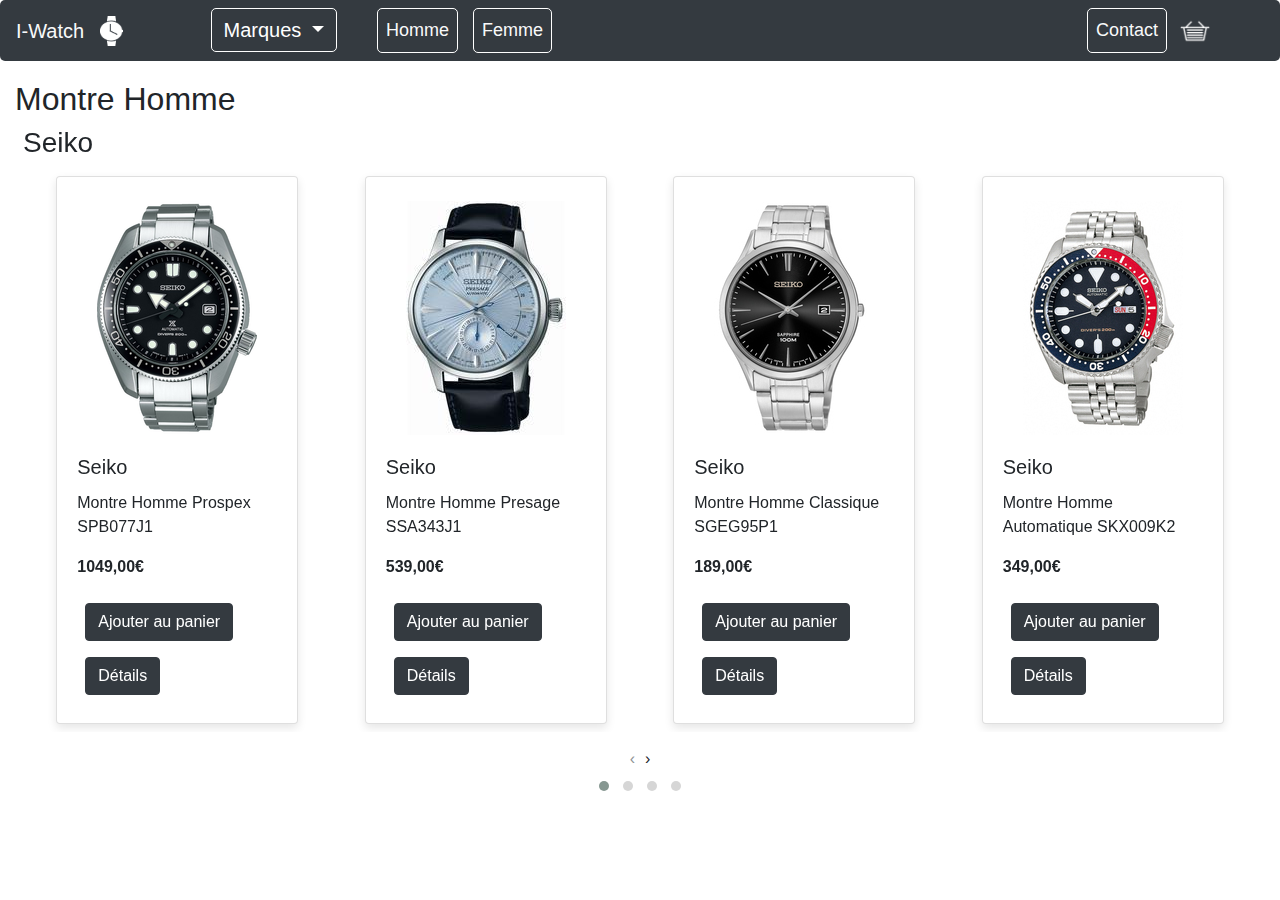
==== commit 41fcd28d: "carousel homme" ====
--- a/index.html
+++ b/index.html
@@ -1,87 +1,1132 @@
 <!DOCTYPE html>
-<html lang="fr">
+<html>
 <head>
-    <meta charset="UTF-8">
-    <meta name="viewport" content="width=device-width, initial-scale=1.0">
-    <meta http-equiv="X-UA-Compatible" content="ie=edge">
-    <link rel="stylesheet" href="assets/css/bootstrap.min.css">
-    <link rel="stylesheet" href="assets/css/style.css">
-    <title>I-Watch</title>
+  <title>I-Watch</title>
+  <meta charset="UTF-8">
+  <link rel="stylesheet" href="https://stackpath.bootstrapcdn.com/bootstrap/4.3.1/css/bootstrap.min.css" integrity="sha384-ggOyR0iXCbMQv3Xipma34MD+dH/1fQ784/j6cY/iJTQUOhcWr7x9JvoRxT2MZw1T" crossorigin="anonymous">
+  <link rel="stylesheet" href="owlcarousel/owl.carousel.min.css">
+  <link rel="stylesheet" href="owlcarousel/owl.theme.default.min.css">
+  <link rel="stylesheet" href="css/style.css">
 </head>
 <body>
-    <main>
-        <div class="container-fluid text-center">
-
-            
-    </main>
-
-    <footer class=" mt-5 bg-dark text-white">
-        <div class="container-fluid row">
-            <div class="footer  ml- mr-5">
-                <h1>SERVICES ET GARANTIES</h1>
-                <p>Garanties et assurances</p>
-                <p>Suivi de commande par SMS</p>
-                <p>Mon Service Client</p>
-                <p>Engagements</p>
-            </div>
-            <div class=" footer mr-5">
-                <h1>LIVRAISON & PAIEMENT</h1>
-                <p>Les modes et frais de livraison</p>
-                <p>Livraison à l'international</p>
-                <p>Livraison en Europe</p>
-                <p>Les moyens de paiement</p>
-                <p>Paiement sécurisé</p>
-                <img src="assets/img/Paypal.png" id="paid" alt="">
-                <img src="assets/img/Mastercard.png"id="paid" alt="">
-                <img src="assets/img/visa.png" id="paid" alt="">
-            </div>
-            <div class=" footer mr-5">
-                <h1 >CONTACTEZ-NOUS</h1>
-                <p>Contact Service Client</p>
-                <p>Contact Publicité</p>
-                <p>I-Watch recrute</p>
-                <p>Contact Professionnels</p>
-                <p>Affiliation</p>
-                <p>Notifier un contenu illicite</p>
-                <p>Le Lab by I-Watch</p>
-            </div>
-
-
-            <div class="footer mr-5">
-                <h1>INFORMATIONS LEGALES</h1>
-                <p>Conditions Générales de Vente</p>
-                <p>Conditions Générales d’Utilisation Marketplace</p>
-                <p>Référencement et classement des offres</p>
-                <p>Protection de la vie privée et cookies</p>
-                <p>Mentions légales</p>
-            </div>
-            <div class="mr-5">
-                <h1>Implanté partout dans le monde</h1>
-                <img src="assets/img/spain.png"id="flag" class="mb-5">
-                <img src="assets/img/germany.png"id="flag" class="mb-5">
-                <img src="assets/img/italy.png"id="flag" class="mb-5">
-                <img src="assets/img/netherlands.png"id="flag" class="mb-5">
-                <img src="assets/img/russia.png"id="flag" class="mb-5">
-                <img src="assets/img/united-kingdom.png"id="flag" class="mb-5">
-                <img src="assets/img/canada.png"id="flag" class="mb-5">
-                <img src="assets/img/japan.png"id="flag" class="mb-5">
-                <img src="assets/img/south-korea.png"id="flag" class="mb-5">
-                <img src="assets/img/united-states.png"id="flag" class="mb-5">
-            </div>
-            <div class="mr-5">
-                <h1>Rejoignez-nous sur</h1>
-                <img src="assets/img/fb.png"id="reseaux3" alt="">
-                <img src="assets/img/twitter.png" id="reseaux2" alt="">
-                <img src="assets/img/instagram.png"id="reseaux" alt="">
-            </div>
-        </div>
-        <div class="container-fluid text-center col">
-            © 2019, I-Watch Corporation
-        </div>
-    </footer>
-    <script src="assets/js/jquery-3.4.0.min.js"></script>
-    <script src="assets/js/popper.min.js"></script>
-    <script src="assets/js/bootstrap.min.js"></script>
-    <script src="assets/js/mains.js"></script>
+  <header>
+    <div class="container-fluid">
+      <nav class="navbar fixed-top bar navbar-expand-lg navbar-light bg-dark">
+        <a class="navbar-brand text-light" href="index.html">I-Watch</a>
+        <img id="montreicone" src="assets/img/watch.png" alt="">
+        <button id="montr" class="navbar-toggler" type="button" data-toggle="collapse" data-target="#navbarSupportedContent" aria-controls="navbarSupportedContent" aria-expanded="false" aria-label="Toggle navigation">
+          <img id="montreicon" src="assets/img/watch.png" alt="icone montre">
+        </button>
+        <div class="collapse navbar-collapse " id="navbarSupportedContent">
+          <ul class="navbar-nav mr-auto">
+            <div class="text-center dropdown">
+              <button class=" marque text-white btn dropdown-toggle"
+              type="button" id="dropdownMenu1" data-toggle="dropdown"
+              aria-haspopup="true" aria-expanded="false">
+              Marques
+            </button>
+            <div class="dropdown-menu text-center" aria-labelledby="dropdownMenu1">
+              <a class="dropdown-item" href="#!">Fossil</a>
+              <a class="dropdown-item" href="#!">Casio</a>
+              <a class="dropdown-item" href="#!">Swatch</a>
+              <a class="dropdown-item" href="#!">Seiko</a>
+            </div>
+          </div>
+          <li class="selection nav-item active">
+            <a class="text-center nav-link text-light" href="#">Homme <span class="sr-only">(current)</span></a>
+          </li>
+          <li class="selection nav-item active">
+            <a class="text-center nav-link text-light" href="#">Femme <span class="sr-only">(current)</span></a>
+          </li>
+          <li class="contact nav-item active">
+            <a class="text-center nav-link text-light" href="#">Contact <span class="sr-only">(current)</span></a>
+          </li>
+        </ul>
+        <div class="btndp btn-group">
+          <button type="button" class="btn" data-toggle="modal" data-target="#exampleModal">
+            <img id="panier" src="assets/img/Basket-icon.png" alt="">
+          </button>
+        </div>
+      </div>
+    </nav>
+  </div>
+</header>
+  <div class="container-fluid mt-5 mb-5">
+    <!-- carousel seiko -->
+    <h2>Montre Homme</h2>
+    <div class="owl-carousel owl-theme">
+      <div class="row ml-2 mr-2 d-flex flex-row justify-content-around">
+        <h3 class="w-100">Seiko</h3>
+        <div class="card products m-2">
+          <div class="row d-flex align-item-start justify-content-center">
+            <img src="img/Seiko_Prospex_SPB077J1.png" alt="" class="img-product mt-4">
+          </div>
+          <div class="card-body" style="width: 240px;">
+            <h5 class="card-title">Seiko</h5>
+            <p class="card-text">Montre Homme Prospex SPB077J1</p>
+            <p class="card-text font-weight-bold">1049,00€</p>
+            <div class="row d-flex flex-start justify-content-center w-100">
+              <div class="col m-2">
+                <a href="#" class="btn btn-dark addSeiko1">Ajouter au panier</a>
+              </div>
+              <div class="col m-2">
+                <!-- Button trigger modal -->
+                <button type="button" class="btn btn-dark" data-toggle="modal" data-target="#modalSeiko1">
+                  Détails
+                </button>
+
+              </div>
+            </div>
+          </div>
+        </div>
+        <div class="card products m-2">
+          <div class="row d-flex align-item-start justify-content-center">
+            <img src="img/Seiko_Presage_SSA343J1.jpg" alt="" class="img-product mt-4">
+          </div>
+          <div class="card-body" style="width: 240px;">
+            <h5 class="card-title">Seiko</h5>
+            <p class="card-text">Montre Homme Presage SSA343J1</p>
+            <p class="card-text font-weight-bold">539,00€</p>
+            <div class="row d-flex flex-start justify-content-center w-100">
+              <div class="col m-2">
+                <a href="#" class="btn btn-dark addSeiko2">Ajouter au panier</a>
+              </div>
+              <div class="col m-2">
+                <!-- Button trigger modal -->
+                <button type="button" class="btn btn-dark" data-toggle="modal" data-target="#modalSeiko2">
+                  Détails
+                </button>
+              </div>
+            </div>
+          </div>
+        </div>
+
+        <div class="card products m-2">
+          <div class="row d-flex align-item-start justify-content-center">
+            <img src="img/Seiko_Classique_SGEG95P1.jpg" alt="" class="img-product mt-4">
+          </div>
+          <div class="card-body" style="width: 240px;">
+            <h5 class="card-title">Seiko</h5>
+            <p class="card-text">Montre Homme Classique SGEG95P1</p>
+            <p class="card-text font-weight-bold">189,00€</p>
+            <div class="row d-flex flex-start justify-content-center w-100">
+              <div class="col m-2">
+                <a href="#" class="btn btn-dark addSeiko3">Ajouter au panier</a>
+              </div>
+              <div class="col m-2">
+                <!-- Button trigger modal -->
+                <button type="button" class="btn btn-dark" data-toggle="modal" data-target="#modalSeiko3">
+                  Détails
+                </button>
+              </div>
+            </div>
+          </div>
+        </div>
+
+        <div class="card products m-2">
+          <div class="row d-flex align-item-start justify-content-center">
+            <img src="img/Seiko_Automatique_SKX009K2.jpg" alt="" class="img-product mt-4">
+          </div>
+          <div class="card-body" style="width: 240px;">
+            <h5 class="card-title">Seiko</h5>
+            <p class="card-text">Montre Homme Automatique SKX009K2</p>
+            <p class="card-text font-weight-bold">349,00€</p>
+            <div class="row d-flex flex-start justify-content-center w-100">
+              <div class="col m-2">
+                <a href="#" class="btn btn-dark addSeiko4">Ajouter au panier</a>
+              </div>
+              <div class="col m-2">
+                <!-- Button trigger modal -->
+                <button type="button" class="btn btn-dark" data-toggle="modal" data-target="#modalSeiko4">
+                  Détails
+                </button>
+              </div>
+            </div>
+          </div>
+        </div>
+      </div>
+      <!-- carousel Fossil -->
+      <div class="row ml-2 mr-2 d-flex flex-row justify-content-around">
+        <h3 class="w-100">Fossil</h3>
+        <div class="card products m-2">
+          <div class="row d-flex align-item-start justify-content-center">
+            <img src="img/Fossil_QExploring_FTW4018.jpeg" alt="" class="img-product mt-4">
+          </div>
+          <div class="card-body" style="width: 240px;">
+            <h5 class="card-title">Fossil</h5>
+            <p class="card-text">Montre Homme Q-Explorist HR FTW4018</p>
+            <p class="card-text font-weight-bold">279,00€</p>
+            <div class="row d-flex flex-start justify-content-center w-100">
+              <div class="col m-2">
+                <a href="#" class="btn btn-dark addFossil1">Ajouter au panier</a>
+              </div>
+              <div class="col m-2">
+                <!-- Button trigger modal -->
+                <button type="button" class="btn btn-dark" data-toggle="modal" data-target="#modalFossil1">
+                  Détails
+                </button>
+              </div>
+            </div>
+          </div>
+        </div>
+
+        <div class="card products m-2">
+          <div class="row d-flex align-item-start justify-content-center">
+            <img src="img/Fossil_neutra_FS5380.jpeg" alt="" class="img-product mt-4">
+          </div>
+          <div class="card-body" style="width: 240px;">
+            <h5 class="card-title">Fossil</h5>
+            <p class="card-text">Montre Homme Neutra FS5380</p>
+            <p class="card-text font-weight-bold">129,00€</p>
+            <div class="row d-flex flex-start justify-content-center w-100">
+              <div class="col m-2">
+                <a href="#" class="btn btn-dark addFossil2">Ajouter au panier</a>
+              </div>
+              <div class="col m-2">
+                <!-- Button trigger modal -->
+                <button type="button" class="btn btn-dark" data-toggle="modal" data-target="#modalFossil2">
+                  Détails
+                </button>
+              </div>
+            </div>
+          </div>
+        </div>
+
+        <div class="card products m-2">
+          <div class="row d-flex align-item-start justify-content-center">
+            <img src="img/Fossil_Automatic_ME3102.jpg" alt="" class="img-product mt-4">
+          </div>
+          <div class="card-body" style="width: 240px;">
+            <h5 class="card-title">Fossil</h5>
+            <p class="card-text">Montre Homme Gran Automatic ME3102</p>
+            <p class="card-text font-weight-bold">219,00€</p>
+            <div class="row d-flex flex-start justify-content-center w-100">
+              <div class="col m-2">
+                <a href="#" class="btn btn-dark addFossil3">Ajouter au panier</a>
+              </div>
+              <div class="col m-2">
+                <!-- Button trigger modal -->
+                <button type="button" class="btn btn-dark" data-toggle="modal" data-target="#modalFossil3">
+                  Détails
+                </button>
+              </div>
+            </div>
+          </div>
+        </div>
+
+        <div class="card products m-2">
+          <div class="row d-flex align-item-start justify-content-center">
+            <img src="img/Fossil_4_FS5349.jpg" alt="" class="img-product mt-4">
+          </div>
+          <div class="card-body" style="width: 240px;">
+            <h5 class="card-title">Fossil</h5>
+            <p class="card-text">Montre Homme Townsman FS5349</p>
+            <p class="card-text font-weight-bold">199,00€</p>
+            <div class="row d-flex flex-start justify-content-center w-100">
+              <div class="col m-2">
+                <a href="#" class="btn btn-dark addFossil4">Ajouter au panier</a>
+              </div>
+              <div class="col m-2">
+                <!-- Button trigger modal -->
+                <button type="button" class="btn btn-dark" data-toggle="modal" data-target="#modalFossil4">
+                  Détails
+                </button>
+              </div>
+            </div>
+          </div>
+        </div>
+      </div>
+      <!-- carousel Casio -->
+      <div class="row ml-2 mr-2 d-flex flex-row justify-content-around">
+        <h3 class="w-100">Casio</h3>
+        <div class="card products m-2">
+          <div class="row d-flex align-item-start justify-content-center">
+            <img src="img/Casio_1.jpg" alt="" class="img-product mt-4">
+          </div>
+          <div class="card-body" style="width: 240px;">
+            <h5 class="card-title">Casio</h5>
+            <p class="card-text">Montre Homme AE-1000W</p>
+            <p class="card-text font-weight-bold">29,00€</p>
+            <div class="row d-flex flex-start justify-content-center w-100">
+              <div class="col m-2">
+                <a href="#" class="btn btn-dark addCasio1">Ajouter au panier</a>
+              </div>
+              <div class="col m-2">
+                <!-- Button trigger modal -->
+                <button type="button" class="btn btn-dark" data-toggle="modal" data-target="#modalCasio1">
+                  Détails
+                </button>
+              </div>
+            </div>
+          </div>
+        </div>
+
+        <div class="card products m-2">
+          <div class="row d-flex align-item-start justify-content-center">
+            <img src="img/Casio_2.jpg" alt="" class="img-product mt-4">
+          </div>
+          <div class="card-body" style="width: 240px;">
+            <h5 class="card-title">Casio</h5>
+            <p class="card-text">Montre Homme Edifice EF-527D-1AVEF</p>
+            <p class="card-text font-weight-bold">159,00€</p>
+            <div class="row d-flex flex-start justify-content-center w-100">
+              <div class="col m-2">
+                <a href="#" class="btn btn-dark addCasio2">Ajouter au panier</a>
+              </div>
+              <div class="col m-2">
+                <!-- Button trigger modal -->
+                <button type="button" class="btn btn-dark" data-toggle="modal" data-target="#modalCasio2">
+                  Détails
+                </button>
+              </div>
+            </div>
+          </div>
+        </div>
+
+        <div class="card products m-2">
+          <div class="row d-flex align-item-start justify-content-center">
+            <img src="img/Casio_3.jpg" alt="" class="img-product mt-4">
+          </div>
+          <div class="card-body" style="width: 240px;">
+            <h5 class="card-title">Casio</h5>
+            <p class="card-text">Montre Homme Vintage A158WEA</p>
+            <p class="card-text font-weight-bold">34,90€</p>
+            <div class="row d-flex flex-start justify-content-center w-100">
+              <div class="col m-2">
+                <a href="#" class="btn btn-dark addCasio3">Ajouter au panier</a>
+              </div>
+              <div class="col m-2">
+                <!-- Button trigger modal -->
+                <button type="button" class="btn btn-dark" data-toggle="modal" data-target="#modalCasio3">
+                  Détails
+                </button>
+              </div>
+            </div>
+          </div>
+        </div>
+
+        <div class="card products m-2">
+          <div class="row d-flex align-item-start justify-content-center">
+            <img src="img/Casio_4.jpg" alt="" class="img-product mt-4">
+          </div>
+          <div class="card-body" style="width: 240px;">
+            <h5 class="card-title">Casio</h5>
+            <p class="card-text">Montre Homme LRW-200H-1BVEF</p>
+            <p class="card-text font-weight-bold">29,00€</p>
+            <div class="row d-flex flex-start justify-content-center w-100">
+              <div class="col m-2">
+                <a href="#" class="btn btn-dark addCasio4">Ajouter au panier</a>
+              </div>
+              <div class="col m-2">
+                <!-- Button trigger modal -->
+                <button type="button" class="btn btn-dark" data-toggle="modal" data-target="#modalCasio4">
+                  Détails
+                </button>
+              </div>
+            </div>
+          </div>
+        </div>
+      </div>
+
+      <!-- carousel Swatch -->
+      <div class="row ml-2 mr-2 d-flex flex-row justify-content-around">
+        <h3 class="w-100">Swatch</h3>
+        <div class="card products m-2">
+          <div class="row d-flex align-item-start justify-content-center">
+            <img src="img/Swatch_1.jpg" alt="" class="img-product mt-4">
+          </div>
+          <div class="card-body" style="width: 240px;">
+            <h5 class="card-title">Swatch</h5>
+            <p class="card-text">Montre Homme Dark Rebel SUOB704</p>
+            <p class="card-text font-weight-bold">29,00€</p>
+            <div class="row d-flex flex-start justify-content-center w-100">
+              <div class="col m-2">
+                <a href="#" class="btn btn-dark addSwatch1">Ajouter au panier</a>
+              </div>
+              <div class="col m-2">
+                <!-- Button trigger modal -->
+                <button type="button" class="btn btn-dark" data-toggle="modal" data-target="#modalSwatch1">
+                  Détails
+                </button>
+              </div>
+            </div>
+          </div>
+        </div>
+
+        <div class="card products m-2">
+          <div class="row d-flex align-item-start justify-content-center">
+            <img src="img/Swatch_2.jpg" alt="" class="img-product mt-4">
+          </div>
+          <div class="card-body" style="width: 240px;">
+            <h5 class="card-title">Swatch</h5>
+            <p class="card-text">Montre Homme White Lacquered SUOW100</p>
+            <p class="card-text font-weight-bold">70,00€</p>
+            <div class="row d-flex flex-start justify-content-center w-100">
+              <div class="col m-2">
+                <a href="#" class="btn btn-dark addSwatch2">Ajouter au panier</a>
+              </div>
+              <div class="col m-2">
+                <!-- Button trigger modal -->
+                <button type="button" class="btn btn-dark" data-toggle="modal" data-target="#modalSwatch2">
+                  Détails
+                </button>
+              </div>
+            </div>
+          </div>
+        </div>
+
+        <div class="card products m-2">
+          <div class="row d-flex align-item-start justify-content-center">
+            <img src="img/Swatch_3.jpg" alt="" class="img-product mt-4">
+          </div>
+          <div class="card-body" style="width: 240px;">
+            <h5 class="card-title">Swatch</h5>
+            <p class="card-text">Montre Homme Gaet SUOB714</p>
+            <p class="card-text font-weight-bold">70,00€</p>
+            <div class="row d-flex flex-start justify-content-center w-100">
+              <div class="col m-2">
+                <a href="#" class="btn btn-dark addSwatch3">Ajouter au panier</a>
+              </div>
+              <div class="col m-2">
+                <!-- Button trigger modal -->
+                <button type="button" class="btn btn-dark" data-toggle="modal" data-target="#modalSwatch3">
+                  Détails
+                </button>
+              </div>
+            </div>
+          </div>
+        </div>
+
+        <div class="card products m-2">
+          <div class="row d-flex align-item-start justify-content-center">
+            <img src="img/Swatch_4.jpg" alt="" class="img-product mt-4">
+          </div>
+          <div class="card-body" style="width: 240px;">
+            <h5 class="card-title">Swatch</h5>
+            <p class="card-text">Montre Homme Blue Pool YGS474G</p>
+            <p class="card-text font-weight-bold">29,00€</p>
+            <div class="row d-flex flex-start justify-content-center w-100">
+              <div class="col m-2">
+                <a href="#" class="btn btn-dark addSwatch4">Ajouter au panier</a>
+              </div>
+              <div class="col m-2">
+                <!-- Button trigger modal -->
+                <button type="button" class="btn btn-dark" data-toggle="modal" data-target="#modalSwatch4">
+                  Détails
+                </button>
+              </div>
+            </div>
+          </div>
+        </div>
+      </div>
+    </div>
+    <!-- Div regroupant toutes les modals-détails -->
+    <div class="modals-details">
+      <!-- Modal Seiko-->
+      <div class="modal fade bd-example-modal-xl" id="modalSeiko1" tabindex="-1" role="dialog" aria-labelledby="exampleModalLongTitle" aria-hidden="true">
+        <div class="modal-dialog modal-xl" role="document">
+          <div class="modal-content">
+            <div class="modal-header">
+              <h5 class="modal-title" id="exampleModalLongTitle">Seiko Prospex SPB077J1</h5>
+              <button type="button" class="close" data-dismiss="modal" aria-label="Close">
+                <span aria-hidden="true">&times;</span>
+              </button>
+            </div>
+            <div class="modal-body">
+              <div class="row d-flex flex-sm-row flex-column justify-content-center">
+                <div class="col-sm d-flex justify-content-center">
+                  <img src="img/Seiko_1_big.png" alt="">
+                </div>
+                <div class="col-sm d-flex flex-column">
+                  <h3 class="m-2">Caractéristiques</h3>
+                  <h5 class="m-2">Référence: SPB077J1</h5>
+                  <div class="row-sm">
+                    <div class="col-sm d-flex flex-column">
+                      <p>Genre : Homme</p>
+                      <p>Famille : Prospex</p>
+                      <p>Matière du bracelet : Acier Inoxydable</p>
+                      <p>Taille du cadran : Large</p>
+                      <p>Épaisseur : 13 mm</p>
+                      <p>Matière du boîtier : Acier Inox</p>
+                      <p>Mécanisme : Automatique (Mécanique)</p>
+                      <p>Étanchéité : 20 ATM</p>
+                      <p>Garantie : 2 ans</p>
+                      <p>Style : Plongée</p>
+                    </div>
+                  </div>
+                </div>
+              </div>
+            </div>
+            <div class="modal-footer">
+              <button type="button" class="btn btn-dark addSeiko1">Ajouter au panier</button>
+            </div>
+          </div>
+        </div>
+      </div>
+
+      <!-- Modal -->
+      <div class="modal fade bd-example-modal-xl" id="modalSeiko2" tabindex="-1" role="dialog" aria-labelledby="exampleModalLongTitle" aria-hidden="true">
+        <div class="modal-dialog modal-xl" role="document">
+          <div class="modal-content">
+            <div class="modal-header">
+              <h5 class="modal-title" id="exampleModalLongTitle">Seiko Presage SSA343J1</h5>
+              <button type="button" class="close" data-dismiss="modal" aria-label="Close">
+                <span aria-hidden="true">&times;</span>
+              </button>
+            </div>
+            <div class="modal-body">
+              <div class="row d-flex flex-sm-row flex-column justify-content-center">
+                <div class="col-sm d-flex justify-content-center">
+                  <img src="img/Seiko_2_big.jpg" alt="">
+                </div>
+                <div class="col-sm d-flex flex-column">
+                  <h3 class="m-2">Caractéristiques</h3>
+                  <h5 class="m-2">Référence: SSA343J1</h5>
+                  <div class="row-sm">
+                    <div class="col-sm d-flex flex-column">
+                      <p>Genre : Homme</p>
+                      <p>Famille : Prospex</p>
+                      <p>Matière du bracelet : Acier Inoxydable</p>
+                      <p>Taille du cadran : Large</p>
+                      <p>Épaisseur : 13 mm</p>
+                      <p>Matière du boîtier : Acier Inox</p>
+                      <p>Mécanisme : Automatique (Mécanique)</p>
+                      <p>Étanchéité : 20 ATM</p>
+                      <p>Garantie : 2 ans</p>
+                      <p>Style : Plongée</p>
+                    </div>
+                  </div>
+                </div>
+              </div>
+            </div>
+            <div class="modal-footer">
+              <button type="button" class="btn btn-dark addSeiko2">Ajouter au panier</button>
+            </div>
+          </div>
+        </div>
+      </div>
+
+      <!-- Modal -->
+      <div class="modal fade bd-example-modal-xl" id="modalSeiko3" tabindex="-1" role="dialog" aria-labelledby="exampleModalLongTitle" aria-hidden="true">
+        <div class="modal-dialog modal-xl" role="document">
+          <div class="modal-content">
+            <div class="modal-header">
+              <h5 class="modal-title" id="exampleModalLongTitle">Seiko Classique SGEG95P1</h5>
+              <button type="button" class="close" data-dismiss="modal" aria-label="Close">
+                <span aria-hidden="true">&times;</span>
+              </button>
+            </div>
+            <div class="modal-body">
+              <div class="row d-flex flex-sm-row flex-column justify-content-center">
+                <div class="col-sm d-flex justify-content-center">
+                  <img src="img/Seiko_3_big.jpg" alt="">
+                </div>
+                <div class="col-sm d-flex flex-column">
+                  <h3 class="m-2">Caractéristiques</h3>
+                  <h5 class="m-2">Référence: SGEG95P1</h5>
+                  <div class="row-sm">
+                    <div class="col-sm d-flex flex-column">
+                      <p>Genre : Homme</p>
+                      <p>Famille : Prospex</p>
+                      <p>Matière du bracelet : Acier Inoxydable</p>
+                      <p>Taille du cadran : Large</p>
+                      <p>Épaisseur : 13 mm</p>
+                      <p>Matière du boîtier : Acier Inox</p>
+                      <p>Mécanisme : Automatique (Mécanique)</p>
+                      <p>Étanchéité : 20 ATM</p>
+                      <p>Garantie : 2 ans</p>
+                      <p>Style : Plongée</p>
+                    </div>
+                  </div>
+                </div>
+              </div>
+            </div>
+            <div class="modal-footer">
+              <button type="button" class="btn btn-dark addSeiko3">Ajouter au panier</button>
+            </div>
+          </div>
+        </div>
+      </div>
+
+      <!-- Modal -->
+      <div class="modal fade bd-example-modal-xl" id="modalSeiko4" tabindex="-1" role="dialog" aria-labelledby="exampleModalLongTitle" aria-hidden="true">
+        <div class="modal-dialog modal-xl" role="document">
+          <div class="modal-content">
+            <div class="modal-header">
+              <h5 class="modal-title" id="exampleModalLongTitle">Seiko Automatique SKX009K2</h5>
+              <button type="button" class="close" data-dismiss="modal" aria-label="Close">
+                <span aria-hidden="true">&times;</span>
+              </button>
+            </div>
+            <div class="modal-body">
+              <div class="row d-flex flex-sm-row flex-column justify-content-center">
+                <div class="col-sm d-flex justify-content-center">
+                  <img src="img/Seiko_4_big.jpg" alt="">
+                </div>
+                <div class="col-sm d-flex flex-column">
+                  <h3 class="m-2">Caractéristiques</h3>
+                  <h5 class="m-2">Référence: SKX009K2</h5>
+                  <div class="row-sm">
+                    <div class="col-sm d-flex flex-column">
+                      <p>Genre : Homme</p>
+                      <p>Famille : Prospex</p>
+                      <p>Matière du bracelet : Acier Inoxydable</p>
+                      <p>Taille du cadran : Large</p>
+                      <p>Épaisseur : 13 mm</p>
+                      <p>Matière du boîtier : Acier Inox</p>
+                      <p>Mécanisme : Automatique (Mécanique)</p>
+                      <p>Étanchéité : 20 ATM</p>
+                      <p>Garantie : 2 ans</p>
+                      <p>Style : Plongée</p>
+                    </div>
+                  </div>
+                </div>
+              </div>
+            </div>
+            <div class="modal-footer">
+              <button type="button" class="btn btn-dark addSeiko4">Ajouter au panier</button>SPB077J1
+            </div>
+          </div>
+        </div>
+      </div>
+
+      <!-- Modal Fossil 1-->
+      <div class="modal fade bd-example-modal-xl" id="modalFossil1" tabindex="-1" role="dialog" aria-labelledby="exampleModalLongTitle" aria-hidden="true">
+        <div class="modal-dialog modal-xl" role="document">
+          <div class="modal-content">
+            <div class="modal-header">
+              <h5 class="modal-title" id="exampleModalLongTitle">Fossil Q-Explorist HR FTW4018</h5>
+              <button type="button" class="close" data-dismiss="modal" aria-label="Close">
+                <span aria-hidden="true">&times;</span>
+              </button>
+            </div>
+            <div class="modal-body">
+              <div class="row d-flex flex-sm-row flex-column justify-content-center">
+                <div class="col-sm d-flex justify-content-center">
+                  <img src="img/Fossil_1_big.jpeg" alt="">
+                </div>
+                <div class="col-sm d-flex flex-column">
+                  <h3 class="m-2">Caractéristiques</h3>
+                  <h5 class="m-2">Référence: HR FTW4018</h5>
+                  <div class="row-sm">
+                    <div class="col-sm d-flex flex-column">
+                      <p>Genre : Homme</p>
+                      <p>Famille : Prospex</p>
+                      <p>Matière du bracelet : Acier Inoxydable</p>
+                      <p>Taille du cadran : Large</p>
+                      <p>Épaisseur : 13 mm</p>
+                      <p>Matière du boîtier : Acier Inox</p>
+                      <p>Mécanisme : Automatique (Mécanique)</p>
+                      <p>Étanchéité : 20 ATM</p>
+                      <p>Garantie : 2 ans</p>
+                      <p>Style : Plongée</p>
+                    </div>
+                  </div>
+                </div>
+              </div>
+            </div>
+            <div class="modal-footer">
+              <button type="button" class="btn btn-dark addFossil1">Ajouter au panier</button>
+            </div>
+          </div>
+        </div>
+      </div>
+
+      <!-- Modal Fossil 2-->
+      <div class="modal fade bd-example-modal-xl" id="modalFossil2" tabindex="-1" role="dialog" aria-labelledby="exampleModalLongTitle" aria-hidden="true">
+        <div class="modal-dialog modal-xl" role="document">
+          <div class="modal-content">
+            <div class="modal-header">
+              <h5 class="modal-title" id="exampleModalLongTitle">Fossil Neutra FS5380</h5>
+              <button type="button" class="close" data-dismiss="modal" aria-label="Close">
+                <span aria-hidden="true">&times;</span>
+              </button>
+            </div>
+            <div class="modal-body">
+              <div class="row d-flex flex-sm-row flex-column justify-content-center">
+                <div class="col-sm d-flex justify-content-center">
+                  <img src="img/Fossil_2_big.jpeg" alt="">
+                </div>
+                <div class="col-sm d-flex flex-column">
+                  <h3 class="m-2">Caractéristiques</h3>
+                  <h5 class="m-2">Référence: FS5380</h5>
+                  <div class="row-sm">
+                    <div class="col-sm d-flex flex-column">
+                      <p>Genre : Homme</p>
+                      <p>Famille : Prospex</p>
+                      <p>Matière du bracelet : Acier Inoxydable</p>
+                      <p>Taille du cadran : Large</p>
+                      <p>Épaisseur : 13 mm</p>
+                      <p>Matière du boîtier : Acier Inox</p>
+                      <p>Mécanisme : Automatique (Mécanique)</p>
+                      <p>Étanchéité : 20 ATM</p>
+                      <p>Garantie : 2 ans</p>
+                      <p>Style : Plongée</p>
+                    </div>
+                  </div>
+                </div>
+              </div>
+            </div>
+            <div class="modal-footer">
+              <button type="button" class="btn btn-dark addFossil2">Ajouter au panier</button>
+            </div>
+          </div>
+        </div>
+      </div>
+
+      <!-- Modal Fossil 3-->
+      <div class="modal fade bd-example-modal-xl" id="modalFossil3" tabindex="-1" role="dialog" aria-labelledby="exampleModalLongTitle" aria-hidden="true">
+        <div class="modal-dialog modal-xl" role="document">
+          <div class="modal-content">
+            <div class="modal-header">
+              <h5 class="modal-title" id="exampleModalLongTitle">Fossil Gran Automatic ME3102</h5>
+              <button type="button" class="close" data-dismiss="modal" aria-label="Close">
+                <span aria-hidden="true">&times;</span>
+              </button>
+            </div>
+            <div class="modal-body">
+              <div class="row d-flex flex-sm-row flex-column justify-content-center">
+                <div class="col-sm d-flex justify-content-center">
+                  <img src="img/Fossil_3_big.jpg" alt="">
+                </div>
+                <div class="col-sm d-flex flex-column">
+                  <h3 class="m-2">Caractéristiques</h3>
+                  <h5 class="m-2">Référence: ME3102</h5>
+                  <div class="row-sm">
+                    <div class="col-sm d-flex flex-column">
+                      <p>Genre : Homme</p>
+                      <p>Famille : Prospex</p>
+                      <p>Matière du bracelet : Acier Inoxydable</p>
+                      <p>Taille du cadran : Large</p>
+                      <p>Épaisseur : 13 mm</p>
+                      <p>Matière du boîtier : Acier Inox</p>
+                      <p>Mécanisme : Automatique (Mécanique)</p>
+                      <p>Étanchéité : 20 ATM</p>
+                      <p>Garantie : 2 ans</p>
+                      <p>Style : Plongée</p>
+                    </div>
+                  </div>
+                </div>
+              </div>
+            </div>
+            <div class="modal-footer">
+              <button type="button" class="btn btn-dark addFossil3">Ajouter au panier</button>
+            </div>
+          </div>
+        </div>
+      </div>
+
+      <!-- Modal Fossil 4-->
+      <div class="modal fade bd-example-modal-xl" id="modalFossil4" tabindex="-1" role="dialog" aria-labelledby="exampleModalLongTitle" aria-hidden="true">
+        <div class="modal-dialog modal-xl" role="document">
+          <div class="modal-content">
+            <div class="modal-header">
+              <h5 class="modal-title" id="exampleModalLongTitle">Fossil Townsman FS5349</h5>
+              <button type="button" class="close" data-dismiss="modal" aria-label="Close">
+                <span aria-hidden="true">&times;</span>
+              </button>
+            </div>
+            <div class="modal-body">
+              <div class="row d-flex flex-sm-row flex-column justify-content-center">
+                <div class="col-sm d-flex justify-content-center">
+                  <img src="img/Fossil_4_big.jpg" alt="">
+                </div>
+                <div class="col-sm d-flex flex-column">
+                  <h3 class="m-2">Caractéristiques</h3>
+                  <h5 class="m-2">Référence: FS5349</h5>
+                  <div class="row-sm">
+                    <div class="col-sm d-flex flex-column">
+                      <p>Genre : Homme</p>
+                      <p>Famille : Prospex</p>
+                      <p>Matière du bracelet : Acier Inoxydable</p>
+                      <p>Taille du cadran : Large</p>
+                      <p>Épaisseur : 13 mm</p>
+                      <p>Matière du boîtier : Acier Inox</p>
+                      <p>Mécanisme : Automatique (Mécanique)</p>
+                      <p>Étanchéité : 20 ATM</p>
+                      <p>Garantie : 2 ans</p>
+                      <p>Style : Plongée</p>
+                    </div>
+                  </div>
+                </div>
+              </div>
+            </div>
+            <div class="modal-footer">
+              <button type="button" class="btn btn-dark addFossil4">Ajouter au panier</button>
+            </div>
+          </div>
+        </div>
+      </div>
+
+      <!-- Modal Casio 1-->
+      <div class="modal fade bd-example-modal-xl" id="modalCasio1" tabindex="-1" role="dialog" aria-labelledby="exampleModalLongTitle" aria-hidden="true">
+        <div class="modal-dialog modal-xl" role="document">
+          <div class="modal-content">
+            <div class="modal-header">
+              <h5 class="modal-title" id="exampleModalLongTitle">Casio AE-1000W</h5>
+              <button type="button" class="close" data-dismiss="modal" aria-label="Close">
+                <span aria-hidden="true">&times;</span>
+              </button>
+            </div>
+            <div class="modal-body">
+              <div class="row d-flex flex-sm-row flex-column justify-content-center">
+                <div class="col-sm d-flex justify-content-center">
+                  <img src="img/Casio_1_big.jpg" alt="">
+                </div>
+                <div class="col-sm d-flex flex-column">
+                  <h3 class="m-2">Caractéristiques</h3>
+                  <h5 class="m-2">Référence: AE-1000W</h5>
+                  <div class="row-sm">
+                    <div class="col-sm d-flex flex-column">
+                      <p>Genre : Homme</p>
+                      <p>Famille : Prospex</p>
+                      <p>Matière du bracelet : Acier Inoxydable</p>
+                      <p>Taille du cadran : Large</p>
+                      <p>Épaisseur : 13 mm</p>
+                      <p>Matière du boîtier : Acier Inox</p>
+                      <p>Mécanisme : Automatique (Mécanique)</p>
+                      <p>Étanchéité : 20 ATM</p>
+                      <p>Garantie : 2 ans</p>
+                      <p>Style : Plongée</p>
+                    </div>
+                  </div>
+                </div>
+              </div>
+            </div>
+            <div class="modal-footer">
+              <button type="button" class="btn btn-dark addCasio1">Ajouter au panier</button>
+            </div>
+          </div>
+        </div>
+      </div>
+
+      <!-- Modal Casio 2-->
+      <div class="modal fade bd-example-modal-xl" id="modalCasio2" tabindex="-1" role="dialog" aria-labelledby="exampleModalLongTitle" aria-hidden="true">
+        <div class="modal-dialog modal-xl" role="document">
+          <div class="modal-content">
+            <div class="modal-header">
+              <h5 class="modal-title" id="exampleModalLongTitle">Casio Edifice EF-527D-1AVEF</h5>
+              <button type="button" class="close" data-dismiss="modal" aria-label="Close">
+                <span aria-hidden="true">&times;</span>
+              </button>
+            </div>
+            <div class="modal-body">
+              <div class="row d-flex flex-sm-row flex-column justify-content-center">
+                <div class="col-sm d-flex justify-content-center">
+                  <img src="img/Casio_2_big.jpg" alt="">
+                </div>
+                <div class="col-sm d-flex flex-column">
+                  <h3 class="m-2">Caractéristiques</h3>
+                  <h5 class="m-2">Référence: EF-527D-1AVEF</h5>
+                  <div class="row-sm">
+                    <div class="col-sm d-flex flex-column">
+                      <p>Genre : Homme</p>
+                      <p>Famille : Prospex</p>
+                      <p>Matière du bracelet : Acier Inoxydable</p>
+                      <p>Taille du cadran : Large</p>
+                      <p>Épaisseur : 13 mm</p>
+                      <p>Matière du boîtier : Acier Inox</p>
+                      <p>Mécanisme : Automatique (Mécanique)</p>
+                      <p>Étanchéité : 20 ATM</p>
+                      <p>Garantie : 2 ans</p>
+                      <p>Style : Plongée</p>
+                    </div>
+                  </div>
+                </div>
+              </div>
+            </div>
+            <div class="modal-footer">
+              <button type="button" class="btn btn-dark addCasio2">Ajouter au panier</button>
+            </div>
+          </div>
+        </div>
+      </div>
+
+      <!-- Modal Casio 3-->
+      <div class="modal fade bd-example-modal-xl" id="modalCasio3" tabindex="-1" role="dialog" aria-labelledby="exampleModalLongTitle" aria-hidden="true">
+        <div class="modal-dialog modal-xl" role="document">
+          <div class="modal-content">
+            <div class="modal-header">
+              <h5 class="modal-title" id="exampleModalLongTitle">Casio Vintage A158WEA</h5>
+              <button type="button" class="close" data-dismiss="modal" aria-label="Close">
+                <span aria-hidden="true">&times;</span>
+              </button>
+            </div>
+            <div class="modal-body">
+              <div class="row d-flex flex-sm-row flex-column justify-content-center">
+                <div class="col-sm d-flex justify-content-center">
+                  <img src="img/Casio_3_big.jpg" alt="">
+                </div>
+                <div class="col-sm d-flex flex-column">
+                  <h3 class="m-2">Caractéristiques</h3>
+                  <h5 class="m-2">Référence: A158WEA</h5>
+                  <div class="row-sm">
+                    <div class="col-sm d-flex flex-column">
+                      <p>Genre : Homme</p>
+                      <p>Famille : Prospex</p>
+                      <p>Matière du bracelet : Acier Inoxydable</p>
+                      <p>Taille du cadran : Large</p>
+                      <p>Épaisseur : 13 mm</p>
+                      <p>Matière du boîtier : Acier Inox</p>
+                      <p>Mécanisme : Automatique (Mécanique)</p>
+                      <p>Étanchéité : 20 ATM</p>
+                      <p>Garantie : 2 ans</p>
+                      <p>Style : Plongée</p>
+                    </div>
+                  </div>
+                </div>
+              </div>
+            </div>
+            <div class="modal-footer">
+              <button type="button" class="btn btn-dark addCasio3">Ajouter au panier</button>
+            </div>
+          </div>
+        </div>
+      </div>
+
+      <!-- Modal Casio 4-->
+      <div class="modal fade bd-example-modal-xl" id="modalCasio4" tabindex="-1" role="dialog" aria-labelledby="exampleModalLongTitle" aria-hidden="true">
+        <div class="modal-dialog modal-xl" role="document">
+          <div class="modal-content">
+            <div class="modal-header">
+              <h5 class="modal-title" id="exampleModalLongTitle">Casio LRW-200H-1BVEF</h5>
+              <button type="button" class="close" data-dismiss="modal" aria-label="Close">
+                <span aria-hidden="true">&times;</span>
+              </button>
+            </div>
+            <div class="modal-body">
+              <div class="row d-flex flex-sm-row flex-column justify-content-center">
+                <div class="col-sm d-flex justify-content-center">
+                  <img src="img/Casio_4_big.jpg" alt="">
+                </div>
+                <div class="col-sm d-flex flex-column">
+                  <h3 class="m-2">Caractéristiques</h3>
+                  <h5 class="m-2">Référence: LRW-200H-1BVEF</h5>
+                  <div class="row-sm">
+                    <div class="col-sm d-flex flex-column">
+                      <p>Genre : Homme</p>
+                      <p>Famille : Prospex</p>
+                      <p>Matière du bracelet : Acier Inoxydable</p>
+                      <p>Taille du cadran : Large</p>
+                      <p>Épaisseur : 13 mm</p>
+                      <p>Matière du boîtier : Acier Inox</p>
+                      <p>Mécanisme : Automatique (Mécanique)</p>
+                      <p>Étanchéité : 20 ATM</p>
+                      <p>Garantie : 2 ans</p>
+                      <p>Style : Plongée</p>
+                    </div>
+                  </div>
+                </div>
+              </div>
+            </div>
+            <div class="modal-footer">
+              <button type="button" class="btn btn-dark addCasio4">Ajouter au panier</button>
+            </div>
+          </div>
+        </div>
+      </div>
+
+      <!-- Modal Swatch 1-->
+      <div class="modal fade bd-example-modal-xl" id="modalSwatch1" tabindex="-1" role="dialog" aria-labelledby="exampleModalLongTitle" aria-hidden="true">
+        <div class="modal-dialog modal-xl" role="document">
+          <div class="modal-content">
+            <div class="modal-header">
+              <h5 class="modal-title" id="exampleModalLongTitle">Swatch Dark Rebel SUOB704</h5>
+              <button type="button" class="close" data-dismiss="modal" aria-label="Close">
+                <span aria-hidden="true">&times;</span>
+              </button>
+            </div>
+            <div class="modal-body">
+              <div class="row d-flex flex-sm-row flex-column justify-content-center">
+                <div class="col-sm d-flex justify-content-center">
+                  <img src="img/Swatch_1_big.jpg" alt="">
+                </div>
+                <div class="col-sm d-flex flex-column">
+                  <h3 class="m-2">Caractéristiques</h3>
+                  <h5 class="m-2">Référence: SUOB704</h5>
+                  <div class="row-sm">
+                    <div class="col-sm d-flex flex-column">
+                      <p>Genre : Homme</p>
+                      <p>Famille : Prospex</p>
+                      <p>Matière du bracelet : Acier Inoxydable</p>
+                      <p>Taille du cadran : Large</p>
+                      <p>Épaisseur : 13 mm</p>
+                      <p>Matière du boîtier : Acier Inox</p>
+                      <p>Mécanisme : Automatique (Mécanique)</p>
+                      <p>Étanchéité : 20 ATM</p>
+                      <p>Garantie : 2 ans</p>
+                      <p>Style : Plongée</p>
+                    </div>
+                  </div>
+                </div>
+              </div>
+            </div>
+            <div class="modal-footer">
+              <button type="button" class="btn btn-dark addSwatch1">Ajouter au panier</button>
+            </div>
+          </div>
+        </div>
+      </div>
+
+      <!-- Modal Swatch 2-->
+      <div class="modal fade bd-example-modal-xl" id="modalSwatch2" tabindex="-1" role="dialog" aria-labelledby="exampleModalLongTitle" aria-hidden="true">
+        <div class="modal-dialog modal-xl" role="document">
+          <div class="modal-content">
+            <div class="modal-header">
+              <h5 class="modal-title" id="exampleModalLongTitle">Swatch White Lacquered SUOW100</h5>
+              <button type="button" class="close" data-dismiss="modal" aria-label="Close">
+                <span aria-hidden="true">&times;</span>
+              </button>
+            </div>
+            <div class="modal-body">
+              <div class="row d-flex flex-sm-row flex-column justify-content-center">
+                <div class="col-sm d-flex justify-content-center">
+                  <img src="img/Swatch_2_big.jpg" alt="">
+                </div>
+                <div class="col-sm d-flex flex-column">
+                  <h3 class="m-2">Caractéristiques</h3>
+                  <h5 class="m-2">Référence: SUOW100</h5>
+                  <div class="row-sm">
+                    <div class="col-sm d-flex flex-column">
+                      <p>Genre : Homme</p>
+                      <p>Famille : Prospex</p>
+                      <p>Matière du bracelet : Acier Inoxydable</p>
+                      <p>Taille du cadran : Large</p>
+                      <p>Épaisseur : 13 mm</p>
+                      <p>Matière du boîtier : Acier Inox</p>
+                      <p>Mécanisme : Automatique (Mécanique)</p>
+                      <p>Étanchéité : 20 ATM</p>
+                      <p>Garantie : 2 ans</p>
+                      <p>Style : Plongée</p>
+                    </div>
+                  </div>
+                </div>
+              </div>
+            </div>
+            <div class="modal-footer">
+              <button type="button" class="btn btn-dark addSwatch2">Ajouter au panier</button>
+            </div>
+          </div>
+        </div>
+      </div>
+
+      <!-- Modal Swatch 3-->
+      <div class="modal fade bd-example-modal-xl" id="modalSwatch3" tabindex="-1" role="dialog" aria-labelledby="exampleModalLongTitle" aria-hidden="true">
+        <div class="modal-dialog modal-xl" role="document">
+          <div class="modal-content">
+            <div class="modal-header">
+              <h5 class="modal-title" id="exampleModalLongTitle">Swatch Gaet SUOB714</h5>
+              <button type="button" class="close" data-dismiss="modal" aria-label="Close">
+                <span aria-hidden="true">&times;</span>
+              </button>
+            </div>
+            <div class="modal-body">
+              <div class="row d-flex flex-sm-row flex-column justify-content-center">
+                <div class="col-sm d-flex justify-content-center">
+                  <img src="img/Swatch_3_big.jpg" alt="">
+                </div>
+                <div class="col-sm d-flex flex-column">
+                  <h3 class="m-2">Caractéristiques</h3>
+                  <h5 class="m-2">Référence: SUOB714</h5>
+                  <div class="row-sm">
+                    <div class="col-sm d-flex flex-column">
+                      <p>Genre : Homme</p>
+                      <p>Famille : Prospex</p>
+                      <p>Matière du bracelet : Acier Inoxydable</p>
+                      <p>Taille du cadran : Large</p>
+                      <p>Épaisseur : 13 mm</p>
+                      <p>Matière du boîtier : Acier Inox</p>
+                      <p>Mécanisme : Automatique (Mécanique)</p>
+                      <p>Étanchéité : 20 ATM</p>
+                      <p>Garantie : 2 ans</p>
+                      <p>Style : Plongée</p>
+                    </div>
+                  </div>
+                </div>
+              </div>
+            </div>
+            <div class="modal-footer">
+              <button type="button" class="btn btn-dark addSwatch3">Ajouter au panier</button>
+            </div>
+          </div>
+        </div>
+      </div>
+
+      <!-- Modal Swatch 4-->
+      <div class="modal fade bd-example-modal-xl" id="modalSwatch4" tabindex="-1" role="dialog" aria-labelledby="exampleModalLongTitle" aria-hidden="true">
+        <div class="modal-dialog modal-xl" role="document">
+          <div class="modal-content">
+            <div class="modal-header">
+              <h5 class="modal-title" id="exampleModalLongTitle">Swatch Blue Pool YGS474G</h5>
+              <button type="button" class="close" data-dismiss="modal" aria-label="Close">
+                <span aria-hidden="true">&times;</span>
+              </button>
+            </div>
+            <div class="modal-body">
+              <div class="row d-flex flex-sm-row flex-column justify-content-center">
+                <div class="col-sm d-flex justify-content-center">
+                  <img src="img/Swatch_4_big.jpg" alt="">
+                </div>
+                <div class="col-sm d-flex flex-column">
+                  <h3 class="m-2">Caractéristiques</h3>
+                  <h5 class="m-2">Référence: YGS474G</h5>
+                  <div class="row-sm">
+                    <div class="col-sm d-flex flex-column">
+                      <p>Genre : Homme</p>
+                      <p>Famille : Prospex</p>
+                      <p>Matière du bracelet : Acier Inoxydable</p>
+                      <p>Taille du cadran : Large</p>
+                      <p>Épaisseur : 13 mm</p>
+                      <p>Matière du boîtier : Acier Inox</p>
+                      <p>Mécanisme : Automatique (Mécanique)</p>
+                      <p>Étanchéité : 20 ATM</p>
+                      <p>Garantie : 2 ans</p>
+                      <p>Style : Plongée</p>
+                    </div>
+                  </div>
+                </div>
+              </div>
+            </div>
+            <div class="modal-footer">
+              <button type="button" class="btn btn-dark addSwatch4">Ajouter au panier</button>
+            </div>
+          </div>
+        </div>
+      </div>
+
+      <!-- Modal paniers -->
+      <div class="modal fade" id="exampleModal" tabindex="-1" role="dialog" aria-labelledby="exampleModalLabel" aria-hidden="true">
+        <div class="modal-dialog" role="document">
+          <div class="modal-content">
+            <div class="modal-header">
+              <h5 class="modal-title" id="exampleModalLabel">Panier</h5>
+              <button type="button" class="close" data-dismiss="modal" aria-label="Close">
+                <span aria-hidden="true">&times;</span>
+              </button>
+            </div>
+            <div class="modal-body">
+              <div class="row d-flex flex-row justify-content-center Seiko1">
+                <div class="col">
+                  Montre Homme Prospex SPB077J1
+                </div>
+                <div class="col">
+                  <button type="button" name="button" class="btn btn-secondary supp">X</button>
+                </div>
+              </div>
+            </div>
+            <div class="modal-footer">
+              <button type="button" class="btn btn-secondary" data-dismiss="modal">Fermer</button>
+              <button type="button" class="btn btn-primary">Commander</button>
+            </div>
+          </div>
+        </div>
+      </div>
+    </div>
+  </div>
+  <script type="text/javascript" src="js/jquery-3.3.1.min.js"></script>
+  <script type="text/javascript" src="js/script.js"></script>
+  <script src="https://cdnjs.cloudflare.com/ajax/libs/popper.js/1.14.7/umd/popper.min.js" integrity="sha384-UO2eT0CpHqdSJQ6hJty5KVphtPhzWj9WO1clHTMGa3JDZwrnQq4sF86dIHNDz0W1" crossorigin="anonymous"></script>
+  <script src="https://stackpath.bootstrapcdn.com/bootstrap/4.3.1/js/bootstrap.min.js" integrity="sha384-JjSmVgyd0p3pXB1rRibZUAYoIIy6OrQ6VrjIEaFf/nJGzIxFDsf4x0xIM+B07jRM" crossorigin="anonymous"></script>
+  <script src="owlcarousel/owl.carousel.min.js"></script>
 </body>
 </html>
--- a/css/style.css
+++ b/css/style.css
@@ -0,0 +1,103 @@
+
+
+.dropdown-item:focus, .dropdown-item:hover{
+  color: grey;
+}
+.card1{
+  width: 18%;
+  float: left;
+  /* display: none; */
+}
+.montrepanier{
+  margin-left: 28%;
+}
+.dropdown-menu{
+  width: 350px;
+  right: 0px;
+  left: auto;
+}
+.btndp{
+  margin-right: 6%;
+}
+#panier{
+  width: 30px;
+  height: 30px;
+}
+#dropdownpannier{
+  margin-right: 7%;
+  border: 1px solid white;
+  border-radius: 5px;
+}
+#navbarSupportedContent{
+  margin-left: 7%;
+  font-size: 18px;
+}
+.bar{
+  border-radius: 5px
+}
+.selection{
+  border: 1px solid white;
+  border-radius: 5px;
+  margin-right: 15px;
+}
+.marque{
+  border: 1px solid white;
+  border-radius: 5px;
+  margin-right: 40px;
+  font-size: 20px;
+}
+#montreicon{
+  height: 30px;
+  width: 23px;
+}
+#montreicone{
+  height: 30px;
+  width: 23px;
+}
+.contact{
+  border: 1px solid white;
+  border-radius: 5px;
+  margin-left: 520px;
+}
+#montr{
+  border: 1px solid white;
+  border-radius: 5px;
+  font-size: 20px;
+}
+
+.container-fluid {
+  margin-top: 80px;
+}
+
+.products {
+  box-shadow: 0 4px 10px rgba(0, 0, 0, 0.1);
+}
+
+.img-product {
+  width: 160px!important;
+  height: 234px;
+}
+
+
+
+@media all and (max-width: 1024px){
+  .selection{
+    margin-top: 5px;
+  }
+  .contact{
+    margin-top: 5px;
+    margin-right: 13px;
+    margin-left: 0px;
+  }
+  #montreicone{
+    display: none;
+  }
+  .dropdown-menu{
+    width: 250px;
+    right: auto;
+  }
+  .montrepanier{
+    margin-left: 85px;
+    height: 128px;
+  }
+}
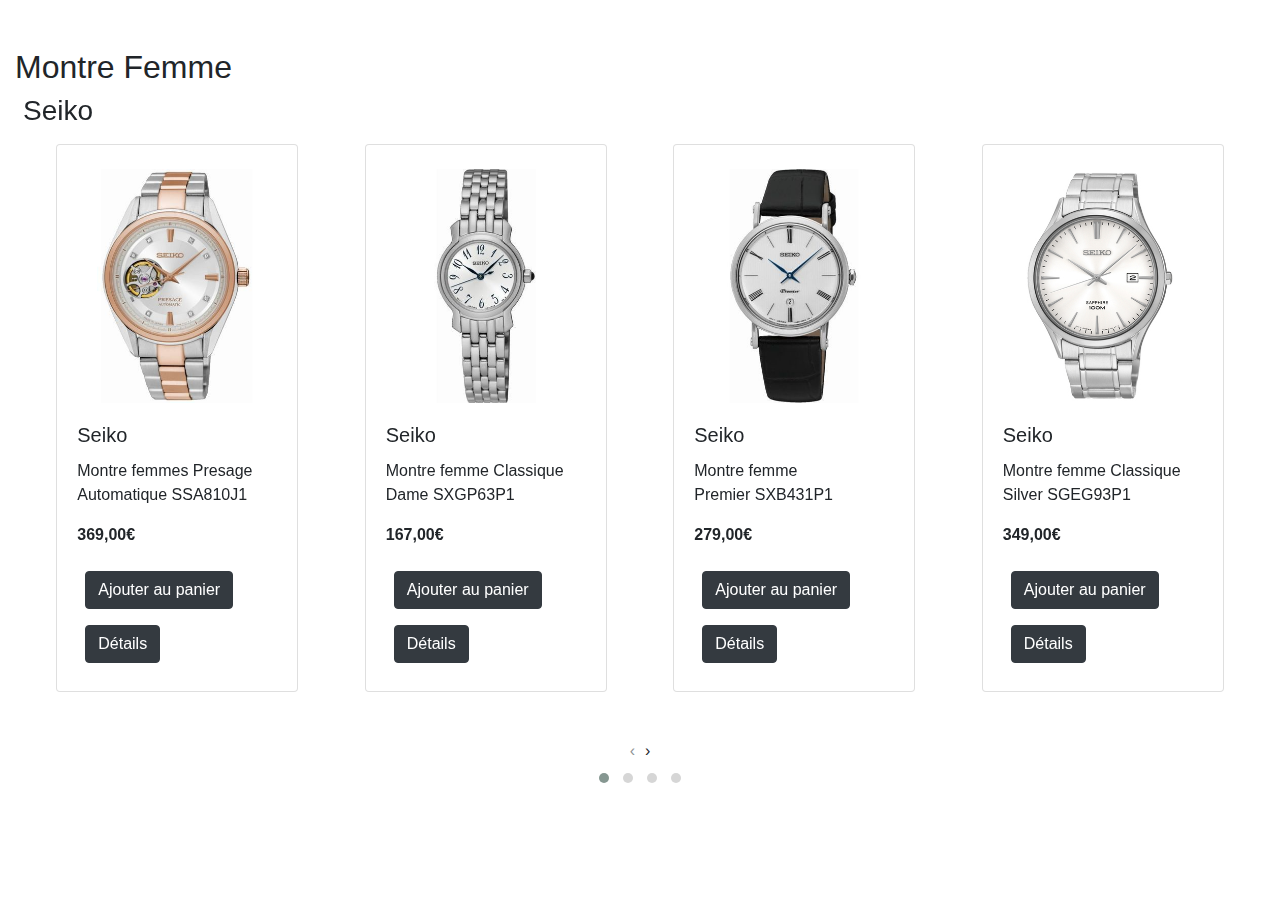
==== commit 6fc4a65a: "carousel Femme terminé" ====
--- a/index.html
+++ b/index.html
@@ -1,143 +1,97 @@
 <!DOCTYPE html>
 <html>
 <head>
-  <title>I-Watch</title>
-  <meta charset="UTF-8">
+  <title>Carousel</title>
   <link rel="stylesheet" href="https://stackpath.bootstrapcdn.com/bootstrap/4.3.1/css/bootstrap.min.css" integrity="sha384-ggOyR0iXCbMQv3Xipma34MD+dH/1fQ784/j6cY/iJTQUOhcWr7x9JvoRxT2MZw1T" crossorigin="anonymous">
   <link rel="stylesheet" href="owlcarousel/owl.carousel.min.css">
   <link rel="stylesheet" href="owlcarousel/owl.theme.default.min.css">
   <link rel="stylesheet" href="css/style.css">
 </head>
 <body>
-  <header>
-    <div class="container-fluid">
-      <nav class="navbar fixed-top bar navbar-expand-lg navbar-light bg-dark">
-        <a class="navbar-brand text-light" href="index.html">I-Watch</a>
-        <img id="montreicone" src="assets/img/watch.png" alt="">
-        <button id="montr" class="navbar-toggler" type="button" data-toggle="collapse" data-target="#navbarSupportedContent" aria-controls="navbarSupportedContent" aria-expanded="false" aria-label="Toggle navigation">
-          <img id="montreicon" src="assets/img/watch.png" alt="icone montre">
-        </button>
-        <div class="collapse navbar-collapse " id="navbarSupportedContent">
-          <ul class="navbar-nav mr-auto">
-            <div class="text-center dropdown">
-              <button class=" marque text-white btn dropdown-toggle"
-              type="button" id="dropdownMenu1" data-toggle="dropdown"
-              aria-haspopup="true" aria-expanded="false">
-              Marques
-            </button>
-            <div class="dropdown-menu text-center" aria-labelledby="dropdownMenu1">
-              <a class="dropdown-item" href="#!">Fossil</a>
-              <a class="dropdown-item" href="#!">Casio</a>
-              <a class="dropdown-item" href="#!">Swatch</a>
-              <a class="dropdown-item" href="#!">Seiko</a>
-            </div>
-          </div>
-          <li class="selection nav-item active">
-            <a class="text-center nav-link text-light" href="#">Homme <span class="sr-only">(current)</span></a>
-          </li>
-          <li class="selection nav-item active">
-            <a class="text-center nav-link text-light" href="#">Femme <span class="sr-only">(current)</span></a>
-          </li>
-          <li class="contact nav-item active">
-            <a class="text-center nav-link text-light" href="#">Contact <span class="sr-only">(current)</span></a>
-          </li>
-        </ul>
-        <div class="btndp btn-group">
-          <button type="button" class="btn" data-toggle="modal" data-target="#exampleModal">
-            <img id="panier" src="assets/img/Basket-icon.png" alt="">
-          </button>
-        </div>
-      </div>
-    </nav>
-  </div>
-</header>
   <div class="container-fluid mt-5 mb-5">
     <!-- carousel seiko -->
-    <h2>Montre Homme</h2>
+    <h2>Montre Femme</h2>
     <div class="owl-carousel owl-theme">
       <div class="row ml-2 mr-2 d-flex flex-row justify-content-around">
         <h3 class="w-100">Seiko</h3>
         <div class="card products m-2">
           <div class="row d-flex align-item-start justify-content-center">
-            <img src="img/Seiko_Prospex_SPB077J1.png" alt="" class="img-product mt-4">
+            <img src="img/Seiko1.jpg" alt="" class="img-product mt-4">
           </div>
           <div class="card-body" style="width: 240px;">
             <h5 class="card-title">Seiko</h5>
-            <p class="card-text">Montre Homme Prospex SPB077J1</p>
-            <p class="card-text font-weight-bold">1049,00€</p>
-            <div class="row d-flex flex-start justify-content-center w-100">
-              <div class="col m-2">
-                <a href="#" class="btn btn-dark addSeiko1">Ajouter au panier</a>
-              </div>
-              <div class="col m-2">
-                <!-- Button trigger modal -->
-                <button type="button" class="btn btn-dark" data-toggle="modal" data-target="#modalSeiko1">
-                  Détails
-                </button>
-
-              </div>
-            </div>
-          </div>
-        </div>
-        <div class="card products m-2">
-          <div class="row d-flex align-item-start justify-content-center">
-            <img src="img/Seiko_Presage_SSA343J1.jpg" alt="" class="img-product mt-4">
+            <p class="card-text">Montre femmes Presage Automatique SSA810J1</p>
+            <p class="card-text font-weight-bold">369,00€</p>
+            <div class="row d-flex flex-start justify-content-center w-100">
+              <div class="col m-2">
+                <a href="#" class="btn btn-dark">Ajouter au panier</a>
+              </div>
+              <div class="col m-2">
+                <!-- Button trigger modal -->
+                <button type="button" class="btn btn-dark" data-toggle="modal" data-target="#modalSeikoF1">
+                  Détails
+                </button>
+              </div>
+            </div>
+          </div>
+        </div>
+        <div class="card products m-2">
+          <div class="row d-flex align-item-start justify-content-center">
+            <img src="img/Seiko2.jpg" alt="" class="img-product mt-4">
           </div>
           <div class="card-body" style="width: 240px;">
             <h5 class="card-title">Seiko</h5>
-            <p class="card-text">Montre Homme Presage SSA343J1</p>
-            <p class="card-text font-weight-bold">539,00€</p>
-            <div class="row d-flex flex-start justify-content-center w-100">
-              <div class="col m-2">
-                <a href="#" class="btn btn-dark addSeiko2">Ajouter au panier</a>
-              </div>
-              <div class="col m-2">
-                <!-- Button trigger modal -->
-                <button type="button" class="btn btn-dark" data-toggle="modal" data-target="#modalSeiko2">
-                  Détails
-                </button>
-              </div>
-            </div>
-          </div>
-        </div>
-
-        <div class="card products m-2">
-          <div class="row d-flex align-item-start justify-content-center">
-            <img src="img/Seiko_Classique_SGEG95P1.jpg" alt="" class="img-product mt-4">
+            <p class="card-text">Montre femme Classique Dame SXGP63P1</p>
+            <p class="card-text font-weight-bold">167,00€</p>
+            <div class="row d-flex flex-start justify-content-center w-100">
+              <div class="col m-2">
+                <a href="#" class="btn btn-dark">Ajouter au panier</a>
+              </div>
+              <div class="col m-2">
+                <!-- Button trigger modal -->
+                <button type="button" class="btn btn-dark" data-toggle="modal" data-target="#modalSeikoF2">
+                  Détails
+                </button>
+              </div>
+            </div>
+          </div>
+        </div>
+        <div class="card products m-2">
+          <div class="row d-flex align-item-start justify-content-center">
+            <img src="img/Seiko3.jpg" alt="" class="img-product mt-4">
           </div>
           <div class="card-body" style="width: 240px;">
             <h5 class="card-title">Seiko</h5>
-            <p class="card-text">Montre Homme Classique SGEG95P1</p>
-            <p class="card-text font-weight-bold">189,00€</p>
-            <div class="row d-flex flex-start justify-content-center w-100">
-              <div class="col m-2">
-                <a href="#" class="btn btn-dark addSeiko3">Ajouter au panier</a>
-              </div>
-              <div class="col m-2">
-                <!-- Button trigger modal -->
-                <button type="button" class="btn btn-dark" data-toggle="modal" data-target="#modalSeiko3">
-                  Détails
-                </button>
-              </div>
-            </div>
-          </div>
-        </div>
-
-        <div class="card products m-2">
-          <div class="row d-flex align-item-start justify-content-center">
-            <img src="img/Seiko_Automatique_SKX009K2.jpg" alt="" class="img-product mt-4">
+            <p class="card-text">Montre femme Premier SXB431P1</p>
+            <p class="card-text font-weight-bold">279,00€</p>
+            <div class="row d-flex flex-start justify-content-center w-100">
+              <div class="col m-2">
+                <a href="#" class="btn btn-dark">Ajouter au panier</a>
+              </div>
+              <div class="col m-2">
+                <!-- Button trigger modal -->
+                <button type="button" class="btn btn-dark" data-toggle="modal" data-target="#modalSeikoF3">
+                  Détails
+                </button>
+              </div>
+            </div>
+          </div>
+        </div>
+        <div class="card products m-2">
+          <div class="row d-flex align-item-start justify-content-center">
+            <img src="img/Seiko4.jpg" alt="" class="img-product mt-4">
           </div>
           <div class="card-body" style="width: 240px;">
             <h5 class="card-title">Seiko</h5>
-            <p class="card-text">Montre Homme Automatique SKX009K2</p>
+            <p class="card-text">Montre femme Classique Silver SGEG93P1</p>
             <p class="card-text font-weight-bold">349,00€</p>
             <div class="row d-flex flex-start justify-content-center w-100">
               <div class="col m-2">
-                <a href="#" class="btn btn-dark addSeiko4">Ajouter au panier</a>
-              </div>
-              <div class="col m-2">
-                <!-- Button trigger modal -->
-                <button type="button" class="btn btn-dark" data-toggle="modal" data-target="#modalSeiko4">
+                <a href="#" class="btn btn-dark">Ajouter au panier</a>
+              </div>
+              <div class="col m-2">
+                <!-- Button trigger modal -->
+                <button type="button" class="btn btn-dark" data-toggle="modal" data-target="#modalSeikoF4">
                   Détails
                 </button>
               </div>
@@ -150,85 +104,82 @@
         <h3 class="w-100">Fossil</h3>
         <div class="card products m-2">
           <div class="row d-flex align-item-start justify-content-center">
-            <img src="img/Fossil_QExploring_FTW4018.jpeg" alt="" class="img-product mt-4">
+            <img src="img/Fossil1.jpeg" alt="" class="img-product mt-4">
           </div>
           <div class="card-body" style="width: 240px;">
             <h5 class="card-title">Fossil</h5>
-            <p class="card-text">Montre Homme Q-Explorist HR FTW4018</p>
-            <p class="card-text font-weight-bold">279,00€</p>
-            <div class="row d-flex flex-start justify-content-center w-100">
-              <div class="col m-2">
-                <a href="#" class="btn btn-dark addFossil1">Ajouter au panier</a>
-              </div>
-              <div class="col m-2">
-                <!-- Button trigger modal -->
-                <button type="button" class="btn btn-dark" data-toggle="modal" data-target="#modalFossil1">
-                  Détails
-                </button>
-              </div>
-            </div>
-          </div>
-        </div>
-
-        <div class="card products m-2">
-          <div class="row d-flex align-item-start justify-content-center">
-            <img src="img/Fossil_neutra_FS5380.jpeg" alt="" class="img-product mt-4">
+            <p class="card-text">Montre femme Q-Venture HR FTW6011</p>
+            <p class="card-text font-weight-bold">299,00€</p>
+            <div class="row d-flex flex-start justify-content-center w-100">
+              <div class="col m-2">
+                <a href="#" class="btn btn-dark">Ajouter au panier</a>
+              </div>
+              <div class="col m-2">
+                <!-- Button trigger modal -->
+                <button type="button" class="btn btn-dark" data-toggle="modal" data-target="#modalFossilF1">
+                  Détails
+                </button>
+              </div>
+            </div>
+          </div>
+        </div>
+        <div class="card products m-2">
+          <div class="row d-flex align-item-start justify-content-center">
+            <img src="img/Fossil2.jpeg" alt="" class="img-product mt-4">
           </div>
           <div class="card-body" style="width: 240px;">
             <h5 class="card-title">Fossil</h5>
-            <p class="card-text">Montre Homme Neutra FS5380</p>
-            <p class="card-text font-weight-bold">129,00€</p>
-            <div class="row d-flex flex-start justify-content-center w-100">
-              <div class="col m-2">
-                <a href="#" class="btn btn-dark addFossil2">Ajouter au panier</a>
-              </div>
-              <div class="col m-2">
-                <!-- Button trigger modal -->
-                <button type="button" class="btn btn-dark" data-toggle="modal" data-target="#modalFossil2">
-                  Détails
-                </button>
-              </div>
-            </div>
-          </div>
-        </div>
-
-        <div class="card products m-2">
-          <div class="row d-flex align-item-start justify-content-center">
-            <img src="img/Fossil_Automatic_ME3102.jpg" alt="" class="img-product mt-4">
+            <p class="card-text">Montre femme Carlie ES4341</p>
+            <p class="card-text font-weight-bold">119,00€</p>
+            <div class="row d-flex flex-start justify-content-center w-100">
+              <div class="col m-2">
+                <a href="#" class="btn btn-dark">Ajouter au panier</a>
+              </div>
+              <div class="col m-2">
+                <!-- Button trigger modal -->
+                <button type="button" class="btn btn-dark" data-toggle="modal" data-target="#modalFossilF2">
+                  Détails
+                </button>
+              </div>
+            </div>
+          </div>
+        </div>
+        <div class="card products m-2">
+          <div class="row d-flex align-item-start justify-content-center">
+            <img src="img/Fossil3.jpeg" alt="" class="img-product mt-4">
           </div>
           <div class="card-body" style="width: 240px;">
             <h5 class="card-title">Fossil</h5>
-            <p class="card-text">Montre Homme Gran Automatic ME3102</p>
-            <p class="card-text font-weight-bold">219,00€</p>
-            <div class="row d-flex flex-start justify-content-center w-100">
-              <div class="col m-2">
-                <a href="#" class="btn btn-dark addFossil3">Ajouter au panier</a>
-              </div>
-              <div class="col m-2">
-                <!-- Button trigger modal -->
-                <button type="button" class="btn btn-dark" data-toggle="modal" data-target="#modalFossil3">
-                  Détails
-                </button>
-              </div>
-            </div>
-          </div>
-        </div>
-
-        <div class="card products m-2">
-          <div class="row d-flex align-item-start justify-content-center">
-            <img src="img/Fossil_4_FS5349.jpg" alt="" class="img-product mt-4">
+            <p class="card-text">Montre femme Scarlette ES4315</p>
+            <p class="card-text font-weight-bold">169,00€</p>
+            <div class="row d-flex flex-start justify-content-center w-100">
+              <div class="col m-2">
+                <a href="#" class="btn btn-dark">Ajouter au panier</a>
+              </div>
+              <div class="col m-2">
+                <!-- Button trigger modal -->
+                <button type="button" class="btn btn-dark" data-toggle="modal" data-target="#modalFossilF3">
+                  Détails
+                </button>
+              </div>
+            </div>
+          </div>
+        </div>
+        <div class="card products m-2">
+          <div class="row d-flex align-item-start justify-content-center">
+            <img src="img/Fossil4.jpeg" alt="" class="img-product mt-4">
           </div>
           <div class="card-body" style="width: 240px;">
             <h5 class="card-title">Fossil</h5>
-            <p class="card-text">Montre Homme Townsman FS5349</p>
-            <p class="card-text font-weight-bold">199,00€</p>
-            <div class="row d-flex flex-start justify-content-center w-100">
-              <div class="col m-2">
-                <a href="#" class="btn btn-dark addFossil4">Ajouter au panier</a>
-              </div>
-              <div class="col m-2">
-                <!-- Button trigger modal -->
-                <button type="button" class="btn btn-dark" data-toggle="modal" data-target="#modalFossil4">
+            <p class="card-text">Montre femme Carlie ES4488</p>
+            <p class="card-text font-weight-bold">149,00€</p>
+            <div class="row d-flex flex-start justify-content-center w-100">
+              <div class="col m-2">
+                <a href="#" class="btn btn-dark">Ajouter au panier</a>
+              </div>
+              <div class="col m-2">
+                <!-- Button trigger modal -->
+                <button type="button" class="btn btn-dark" data-toggle="modal" data-target="#modalFossilF4">
                   Détails
                 </button>
               </div>
@@ -241,193 +192,187 @@
         <h3 class="w-100">Casio</h3>
         <div class="card products m-2">
           <div class="row d-flex align-item-start justify-content-center">
-            <img src="img/Casio_1.jpg" alt="" class="img-product mt-4">
+            <img src="img/Casio1.jpg" alt="" class="img-product mt-4">
           </div>
           <div class="card-body" style="width: 240px;">
             <h5 class="card-title">Casio</h5>
-            <p class="card-text">Montre Homme AE-1000W</p>
-            <p class="card-text font-weight-bold">29,00€</p>
-            <div class="row d-flex flex-start justify-content-center w-100">
-              <div class="col m-2">
-                <a href="#" class="btn btn-dark addCasio1">Ajouter au panier</a>
-              </div>
-              <div class="col m-2">
-                <!-- Button trigger modal -->
-                <button type="button" class="btn btn-dark" data-toggle="modal" data-target="#modalCasio1">
-                  Détails
-                </button>
-              </div>
-            </div>
-          </div>
-        </div>
-
-        <div class="card products m-2">
-          <div class="row d-flex align-item-start justify-content-center">
-            <img src="img/Casio_2.jpg" alt="" class="img-product mt-4">
+            <p class="card-text">Montre femme Vintage A168WEM-2EF</p>
+            <p class="card-text font-weight-bold">44,90€</p>
+            <div class="row d-flex flex-start justify-content-center w-100">
+              <div class="col m-2">
+                <a href="#" class="btn btn-dark">Ajouter au panier</a>
+              </div>
+              <div class="col m-2">
+                <!-- Button trigger modal -->
+                <button type="button" class="btn btn-dark" data-toggle="modal" data-target="#modalCasioF1">
+                  Détails
+                </button>
+              </div>
+            </div>
+          </div>
+        </div>
+        <div class="card products m-2">
+            <div class="row d-flex align-item-start justify-content-center">
+              <img src="img/Casio2.jpg" alt="" class="img-product mt-4">
+            </div>
+            <div class="card-body" style="width: 240px;">
+              <h5 class="card-title">Casio</h5>
+              <p class="card-text">Montre Vintage A158WEA-9EF</p>
+              <p class="card-text font-weight-bold">34,90€</p>
+              <div class="row d-flex flex-start justify-content-center w-100">
+                <div class="col m-2">
+                  <a href="#" class="btn btn-dark">Ajouter au panier</a>
+                </div>
+                <div class="col m-2">
+                  <!-- Button trigger modal -->
+                  <button type="button" class="btn btn-dark" data-toggle="modal" data-target="#modalCasioF2">
+                    Détails
+                  </button>
+                </div>
+              </div>
+            </div>
+          </div>
+        <div class="card products m-2">
+          <div class="row d-flex align-item-start justify-content-center">
+            <img src="img/Casio3.jpg" alt="" class="img-product mt-4">
           </div>
           <div class="card-body" style="width: 240px;">
             <h5 class="card-title">Casio</h5>
-            <p class="card-text">Montre Homme Edifice EF-527D-1AVEF</p>
-            <p class="card-text font-weight-bold">159,00€</p>
-            <div class="row d-flex flex-start justify-content-center w-100">
-              <div class="col m-2">
-                <a href="#" class="btn btn-dark addCasio2">Ajouter au panier</a>
-              </div>
-              <div class="col m-2">
-                <!-- Button trigger modal -->
-                <button type="button" class="btn btn-dark" data-toggle="modal" data-target="#modalCasio2">
-                  Détails
-                </button>
-              </div>
-            </div>
-          </div>
-        </div>
-
-        <div class="card products m-2">
-          <div class="row d-flex align-item-start justify-content-center">
-            <img src="img/Casio_3.jpg" alt="" class="img-product mt-4">
+            <p class="card-text">Montre femme LRW-200H-7E2VEF</p>
+            <p class="card-text font-weight-bold">29,90€</p>
+            <div class="row d-flex flex-start justify-content-center w-100">
+              <div class="col m-2">
+                <a href="#" class="btn btn-dark">Ajouter au panier</a>
+              </div>
+              <div class="col m-2">
+                <!-- Button trigger modal -->
+                <button type="button" class="btn btn-dark" data-toggle="modal" data-target="#modalCasioF3">
+                  Détails
+                </button>
+              </div>
+            </div>
+          </div>
+        </div>
+        <div class="card products m-2">
+          <div class="row d-flex align-item-start justify-content-center">
+            <img src="img/Casio4.jpg" alt="" class="img-product mt-4">
           </div>
           <div class="card-body" style="width: 240px;">
             <h5 class="card-title">Casio</h5>
-            <p class="card-text">Montre Homme Vintage A158WEA</p>
-            <p class="card-text font-weight-bold">34,90€</p>
-            <div class="row d-flex flex-start justify-content-center w-100">
-              <div class="col m-2">
-                <a href="#" class="btn btn-dark addCasio3">Ajouter au panier</a>
-              </div>
-              <div class="col m-2">
-                <!-- Button trigger modal -->
-                <button type="button" class="btn btn-dark" data-toggle="modal" data-target="#modalCasio3">
-                  Détails
-                </button>
-              </div>
-            </div>
-          </div>
-        </div>
-
-        <div class="card products m-2">
-          <div class="row d-flex align-item-start justify-content-center">
-            <img src="img/Casio_4.jpg" alt="" class="img-product mt-4">
-          </div>
-          <div class="card-body" style="width: 240px;">
-            <h5 class="card-title">Casio</h5>
-            <p class="card-text">Montre Homme LRW-200H-1BVEF</p>
-            <p class="card-text font-weight-bold">29,00€</p>
-            <div class="row d-flex flex-start justify-content-center w-100">
-              <div class="col m-2">
-                <a href="#" class="btn btn-dark addCasio4">Ajouter au panier</a>
-              </div>
-              <div class="col m-2">
-                <!-- Button trigger modal -->
-                <button type="button" class="btn btn-dark" data-toggle="modal" data-target="#modalCasio4">
-                  Détails
-                </button>
-              </div>
-            </div>
-          </div>
-        </div>
-      </div>
-
+            <p class="card-text">Montre femme Vintage LA690WEMY-1EF</p>
+            <p class="card-text font-weight-bold">59,90€</p>
+            <div class="row d-flex flex-start justify-content-center w-100">
+              <div class="col m-2">
+                <a href="#" class="btn btn-dark">Ajouter au panier</a>
+              </div>
+              <div class="col m-2">
+                <!-- Button trigger modal -->
+                <button type="button" class="btn btn-dark" data-toggle="modal" data-target="#modalCasioF4">
+                  Détails
+                </button>
+              </div>
+            </div>
+          </div>
+        </div>
+      </div>
       <!-- carousel Swatch -->
       <div class="row ml-2 mr-2 d-flex flex-row justify-content-around">
         <h3 class="w-100">Swatch</h3>
         <div class="card products m-2">
           <div class="row d-flex align-item-start justify-content-center">
-            <img src="img/Swatch_1.jpg" alt="" class="img-product mt-4">
+            <img src="img/Swatch1.jpg" alt="" class="img-product mt-4">
           </div>
           <div class="card-body" style="width: 240px;">
             <h5 class="card-title">Swatch</h5>
-            <p class="card-text">Montre Homme Dark Rebel SUOB704</p>
-            <p class="card-text font-weight-bold">29,00€</p>
-            <div class="row d-flex flex-start justify-content-center w-100">
-              <div class="col m-2">
-                <a href="#" class="btn btn-dark addSwatch1">Ajouter au panier</a>
-              </div>
-              <div class="col m-2">
-                <!-- Button trigger modal -->
-                <button type="button" class="btn btn-dark" data-toggle="modal" data-target="#modalSwatch1">
-                  Détails
-                </button>
-              </div>
-            </div>
-          </div>
-        </div>
+            <p class="card-text">Montre femme Originals Gent Ultraciel GE713</p>
+            <p class="card-text font-weight-bold">60,00€</p>
+            <div class="row d-flex flex-start justify-content-center w-100">
+              <div class="col m-2">
+                <a href="#" class="btn btn-dark">Ajouter au panier</a>
+              </div>
+              <div class="col m-2">
+                <!-- Button trigger modal -->
+                <button type="button" class="btn btn-dark" data-toggle="modal" data-target="#modalSwatchF1">
+                  Détails
+                </button>
+              </div>
+            </div>
+          </div>
+        </div>
+        <div class="card products m-2">
+          <div class="row d-flex align-item-start justify-content-center">
+            <img src="img/Swatch2.jpg" alt="" class="img-product mt-4">
+          </div>
+          <div class="card-body" style="width: 240px;">
+            <h5 class="card-title">Swatch</h5>
+            <p class="card-text">Montre femme Rose Rebel SUOT700</p>
+            <p class="card-text font-weight-bold">70,00€</p>
+            <div class="row d-flex flex-start justify-content-center w-100">
+              <div class="col m-2">
+                <a href="#" class="btn btn-dark">Ajouter au panier</a>
+              </div>
+              <div class="col m-2">
+                <!-- Button trigger modal -->
+                <button type="button" class="btn btn-dark" data-toggle="modal" data-target="#modalSwatchF2">
+                  Détails
+                </button>
+              </div>
+            </div>
+          </div>
+        </div>
+        <div class="card products m-2">
+          <div class="row d-flex align-item-start justify-content-center">
+            <img src="img/Swatch3.jpg" alt="" class="img-product mt-4">
+          </div>
+          <div class="card-body" style="width: 240px;">
+            <h5 class="card-title">Swatch</h5>
+            <p class="card-text">Montre femme Originals Lady Blackiniere LB185G</p>
+            <p class="card-text font-weight-bold">70,00€</p>
+            <div class="row d-flex flex-start justify-content-center w-100">
+              <div class="col m-2">
+                <a href="#" class="btn btn-dark">Ajouter au panier</a>
+              </div>
+              <div class="col m-2">
+                <!-- Button trigger modal -->
+                <button type="button" class="btn btn-dark" data-toggle="modal" data-target="#modalSwatchF3">
+                  Détails
+                </button>
+              </div>
+            </div>
+          </div>
+        </div>
+        <div class="card products m-2">
+          <div class="row d-flex align-item-start justify-content-center">
+            <img src="img/Swatch4.jpg" alt="" class="img-product mt-4">
+          </div>
+          <div class="card-body" style="width: 240px;">
+            <h5 class="card-title">Swatch</h5>
+            <p class="card-text">Montre femme Originals Lady Something Black LB184</p>
+            <p class="card-text font-weight-bold">55,00€</p>
+            <div class="row d-flex flex-start justify-content-center w-100">
+              <div class="col m-2">
+                <a href="#" class="btn btn-dark">Ajouter au panier</a>
+              </div>
+              <div class="col m-2">
+                <!-- Button trigger modal -->
+                <button type="button" class="btn btn-dark" data-toggle="modal" data-target="#modalSwatchF4">
+                  Détails
+                </button>
+              </div>
+            </div>
+          </div>
+        </div>
+      </div>
+    </div>
 
-        <div class="card products m-2">
-          <div class="row d-flex align-item-start justify-content-center">
-            <img src="img/Swatch_2.jpg" alt="" class="img-product mt-4">
-          </div>
-          <div class="card-body" style="width: 240px;">
-            <h5 class="card-title">Swatch</h5>
-            <p class="card-text">Montre Homme White Lacquered SUOW100</p>
-            <p class="card-text font-weight-bold">70,00€</p>
-            <div class="row d-flex flex-start justify-content-center w-100">
-              <div class="col m-2">
-                <a href="#" class="btn btn-dark addSwatch2">Ajouter au panier</a>
-              </div>
-              <div class="col m-2">
-                <!-- Button trigger modal -->
-                <button type="button" class="btn btn-dark" data-toggle="modal" data-target="#modalSwatch2">
-                  Détails
-                </button>
-              </div>
-            </div>
-          </div>
-        </div>
-
-        <div class="card products m-2">
-          <div class="row d-flex align-item-start justify-content-center">
-            <img src="img/Swatch_3.jpg" alt="" class="img-product mt-4">
-          </div>
-          <div class="card-body" style="width: 240px;">
-            <h5 class="card-title">Swatch</h5>
-            <p class="card-text">Montre Homme Gaet SUOB714</p>
-            <p class="card-text font-weight-bold">70,00€</p>
-            <div class="row d-flex flex-start justify-content-center w-100">
-              <div class="col m-2">
-                <a href="#" class="btn btn-dark addSwatch3">Ajouter au panier</a>
-              </div>
-              <div class="col m-2">
-                <!-- Button trigger modal -->
-                <button type="button" class="btn btn-dark" data-toggle="modal" data-target="#modalSwatch3">
-                  Détails
-                </button>
-              </div>
-            </div>
-          </div>
-        </div>
-
-        <div class="card products m-2">
-          <div class="row d-flex align-item-start justify-content-center">
-            <img src="img/Swatch_4.jpg" alt="" class="img-product mt-4">
-          </div>
-          <div class="card-body" style="width: 240px;">
-            <h5 class="card-title">Swatch</h5>
-            <p class="card-text">Montre Homme Blue Pool YGS474G</p>
-            <p class="card-text font-weight-bold">29,00€</p>
-            <div class="row d-flex flex-start justify-content-center w-100">
-              <div class="col m-2">
-                <a href="#" class="btn btn-dark addSwatch4">Ajouter au panier</a>
-              </div>
-              <div class="col m-2">
-                <!-- Button trigger modal -->
-                <button type="button" class="btn btn-dark" data-toggle="modal" data-target="#modalSwatch4">
-                  Détails
-                </button>
-              </div>
-            </div>
-          </div>
-        </div>
-      </div>
-    </div>
     <!-- Div regroupant toutes les modals-détails -->
     <div class="modals-details">
-      <!-- Modal Seiko-->
-      <div class="modal fade bd-example-modal-xl" id="modalSeiko1" tabindex="-1" role="dialog" aria-labelledby="exampleModalLongTitle" aria-hidden="true">
+      <!-- Modal Seiko F1-->
+      <div class="modal fade bd-example-modal-xl" id="modalSeikoF1" tabindex="-1" role="dialog" aria-labelledby="exampleModalLongTitle" aria-hidden="true">
         <div class="modal-dialog modal-xl" role="document">
           <div class="modal-content">
             <div class="modal-header">
-              <h5 class="modal-title" id="exampleModalLongTitle">Seiko Prospex SPB077J1</h5>
+              <h5 class="modal-title" id="exampleModalLongTitle">Seiko Presage Automatique SSA810J1</h5>
               <button type="button" class="close" data-dismiss="modal" aria-label="Close">
                 <span aria-hidden="true">&times;</span>
               </button>
@@ -435,41 +380,165 @@
             <div class="modal-body">
               <div class="row d-flex flex-sm-row flex-column justify-content-center">
                 <div class="col-sm d-flex justify-content-center">
-                  <img src="img/Seiko_1_big.png" alt="">
+                  <img src="img/Seiko1.jpg" alt="">
                 </div>
                 <div class="col-sm d-flex flex-column">
                   <h3 class="m-2">Caractéristiques</h3>
-                  <h5 class="m-2">Référence: SPB077J1</h5>
+                  <h5 class="m-2">Référence: SSA810J1</h5>
                   <div class="row-sm">
                     <div class="col-sm d-flex flex-column">
-                      <p>Genre : Homme</p>
-                      <p>Famille : Prospex</p>
-                      <p>Matière du bracelet : Acier Inoxydable</p>
-                      <p>Taille du cadran : Large</p>
-                      <p>Épaisseur : 13 mm</p>
-                      <p>Matière du boîtier : Acier Inox</p>
-                      <p>Mécanisme : Automatique (Mécanique)</p>
-                      <p>Étanchéité : 20 ATM</p>
-                      <p>Garantie : 2 ans</p>
-                      <p>Style : Plongée</p>
+                        <p>Genre : Femme</p>
+                        <p>Marque : Seiko</p>
+                        <p>Famille : Presage</p>
+                        <p>Couleurs : Argenté, Doré Rose</p>
+                        <p>Matière du bracelet : Acier Inox & PVD Rose</p>
+                        <p>Verre : Saphir</p>
+                        <p>Taille du cadran : Medium</p>
+                        <p>Dimensions : ø 35,30 mm</p>
+                        <p>Épaisseur : 11,30 mm</p>
+                        <p>Forme : Ronde</p>
                     </div>
                   </div>
                 </div>
               </div>
             </div>
             <div class="modal-footer">
-              <button type="button" class="btn btn-dark addSeiko1">Ajouter au panier</button>
-            </div>
-          </div>
-        </div>
-      </div>
+              <button type="button" class="btn btn-dark">Ajouter au panier</button>
+            </div>
+          </div>
+        </div>
+      </div>
+      <!-- Modal Seiko F2-->
+      <div class="modal fade bd-example-modal-xl" id="modalSeikoF2" tabindex="-1" role="dialog" aria-labelledby="exampleModalLongTitle" aria-hidden="true">
+          <div class="modal-dialog modal-xl" role="document">
+            <div class="modal-content">
+              <div class="modal-header">
+                <h5 class="modal-title" id="exampleModalLongTitle">Seiko Classique Dame SXGP63P1</h5>
+                <button type="button" class="close" data-dismiss="modal" aria-label="Close">
+                  <span aria-hidden="true">&times;</span>
+                </button>
+              </div>
+              <div class="modal-body">
+                <div class="row d-flex flex-sm-row flex-column justify-content-center">
+                  <div class="col-sm d-flex justify-content-center">
+                    <img src="img/Seiko2.jpg" alt="">
+                  </div>
+                  <div class="col-sm d-flex flex-column">
+                    <h3 class="m-2">Caractéristiques</h3>
+                    <h5 class="m-2">Référence: SXGP63P1</h5>
+                    <div class="row-sm">
+                      <div class="col-sm d-flex flex-column">
+                          <p>Genre : Femme</p>
+                          <p>Marque : Seiko</p>
+                          <p>Famille : Classique Dame</p>
+                          <p>Couleurs : Argenté</p>
+                          <p>Matière du bracelet : Acier Inoxydable</p>
+                          <p>Verre : Minéral</p>
+                          <p>Taille du cadran : Small</p>
+                          <p>Dimensions : ø 22,30 mm</p>
+                          <p>Forme : Ronde</p>
+                          <p>Matière du boîtier : Acier Inox</p>
+                      </div>
+                    </div>
+                  </div>
+                </div>
+              </div>
+              <div class="modal-footer">
+                <button type="button" class="btn btn-dark">Ajouter au panier</button>
+              </div>
+            </div>
+          </div>
+        </div>
+      <!-- Modal Seiko F3-->
+      <div class="modal fade bd-example-modal-xl" id="modalSeikoF3" tabindex="-1" role="dialog" aria-labelledby="exampleModalLongTitle" aria-hidden="true">
+          <div class="modal-dialog modal-xl" role="document">
+            <div class="modal-content">
+              <div class="modal-header">
+                <h5 class="modal-title" id="exampleModalLongTitle">Seiko Premier SXB431P1</h5>
+                <button type="button" class="close" data-dismiss="modal" aria-label="Close">
+                  <span aria-hidden="true">&times;</span>
+                </button>
+              </div>
+              <div class="modal-body">
+                <div class="row d-flex flex-sm-row flex-column justify-content-center">
+                  <div class="col-sm d-flex justify-content-center">
+                    <img src="img/Seiko3.jpg" alt="">
+                  </div>
+                  <div class="col-sm d-flex flex-column">
+                    <h3 class="m-2">Caractéristiques</h3>
+                    <h5 class="m-2">Référence: SXB431P1</h5>
+                    <div class="row-sm">
+                      <div class="col-sm d-flex flex-column">
+                          <p>Genre : Femme</p>
+                          <p>Marque : Seiko</p>
+                          <p>Famille : Premier</p>
+                          <p>Couleurs : Noir</p>
+                          <p>Matière du bracelet : Cuir</p>
+                          <p>Verre : Saphir</p>
+                          <p>Taille du cadran : Medium</p>
+                          <p>Dimensions : ø 30,5 mm</p>
+                          <p>Forme : Ronde</p>
+                          <p>Matière du boîtier : Acier Inox</p>
+                      </div>
+                    </div>
+                  </div>
+                </div>
+              </div>
+              <div class="modal-footer">
+                <button type="button" class="btn btn-dark">Ajouter au panier</button>
+              </div>
+            </div>
+          </div>
+        </div>
+      <!-- Modal Seiko F4-->
+      <div class="modal fade bd-example-modal-xl" id="modalSeikoF4" tabindex="-1" role="dialog" aria-labelledby="exampleModalLongTitle" aria-hidden="true">
+          <div class="modal-dialog modal-xl" role="document">
+            <div class="modal-content">
+              <div class="modal-header">
+                <h5 class="modal-title" id="exampleModalLongTitle">Seiko Classique SGEG93P1</h5>
+                <button type="button" class="close" data-dismiss="modal" aria-label="Close">
+                  <span aria-hidden="true">&times;</span>
+                </button>
+              </div>
+              <div class="modal-body">
+                <div class="row d-flex flex-sm-row flex-column justify-content-center">
+                  <div class="col-sm d-flex justify-content-center">
+                    <img src="img/Seiko4.jpg" alt="">
+                  </div>
+                  <div class="col-sm d-flex flex-column">
+                    <h3 class="m-2">Caractéristiques</h3>
+                    <h5 class="m-2">Référence: SGEG93P1</h5>
+                    <div class="row-sm">
+                      <div class="col-sm d-flex flex-column">
+                          <p>Genre : Homme</p>
+                          <p>Marque : Seiko</p>
+                          <p>Famille : Classique Homme</p>
+                          <p>Couleurs : Argenté, Blanc</p>
+                          <p>Matière du bracelet : Acier Inoxydable</p>
+                          <p>Verre : Saphir</p>
+                          <p>Taille du cadran : Large</p>
+                          <p>Dimensions : Ø 40 mm</p>
+                          <p>Épaisseur : 8.5 mm</p>
+                          <p>Forme : Ronde</p>
+                      </div>
+                    </div>
+                  </div>
+                </div>
+              </div>
+              <div class="modal-footer">
+                <button type="button" class="btn btn-dark">Ajouter au panier</button>
+              </div>
+            </div>
+          </div>
+        </div>
 
-      <!-- Modal -->
-      <div class="modal fade bd-example-modal-xl" id="modalSeiko2" tabindex="-1" role="dialog" aria-labelledby="exampleModalLongTitle" aria-hidden="true">
+      <!-- Modal Fossil 1-->
+      <div class="modal fade bd-example-modal-xl" id="modalFossilF1" tabindex="-1" role="dialog"
+        aria-labelledby="exampleModalLongTitle" aria-hidden="true">
         <div class="modal-dialog modal-xl" role="document">
           <div class="modal-content">
             <div class="modal-header">
-              <h5 class="modal-title" id="exampleModalLongTitle">Seiko Presage SSA343J1</h5>
+              <h5 class="modal-title" id="exampleModalLongTitle">Fossil Q-Venture HR FTW6011</h5>
               <button type="button" class="close" data-dismiss="modal" aria-label="Close">
                 <span aria-hidden="true">&times;</span>
               </button>
@@ -477,41 +546,41 @@
             <div class="modal-body">
               <div class="row d-flex flex-sm-row flex-column justify-content-center">
                 <div class="col-sm d-flex justify-content-center">
-                  <img src="img/Seiko_2_big.jpg" alt="">
+                  <img src="img/Fossil1.jpeg" alt="">
                 </div>
                 <div class="col-sm d-flex flex-column">
                   <h3 class="m-2">Caractéristiques</h3>
-                  <h5 class="m-2">Référence: SSA343J1</h5>
+                  <h5 class="m-2">Référence: FTW6011</h5>
                   <div class="row-sm">
                     <div class="col-sm d-flex flex-column">
-                      <p>Genre : Homme</p>
-                      <p>Famille : Prospex</p>
-                      <p>Matière du bracelet : Acier Inoxydable</p>
-                      <p>Taille du cadran : Large</p>
-                      <p>Épaisseur : 13 mm</p>
-                      <p>Matière du boîtier : Acier Inox</p>
-                      <p>Mécanisme : Automatique (Mécanique)</p>
-                      <p>Étanchéité : 20 ATM</p>
-                      <p>Garantie : 2 ans</p>
-                      <p>Style : Plongée</p>
+                      <p>Genre : Femme</p>
+                      <p>Marque : Fossil</p>
+                      <p>Famille : Fossil Q</p>
+                      <p>Couleurs : Doré Rose</p>
+                      <p>Matière du bracelet : PVD Or Rose</p>
+                      <p>Verre : Minéral</p>
+                      <p>Taille du cadran : XLarge</p>
+                      <p>Dimensions : ø 40 mm</p>
+                      <p>Forme : Ronde</p>
+                      <p>Matière du boîtier : PVD Or rose</p>
                     </div>
                   </div>
                 </div>
               </div>
             </div>
             <div class="modal-footer">
-              <button type="button" class="btn btn-dark addSeiko2">Ajouter au panier</button>
-            </div>
-          </div>
-        </div>
-      </div>
-
-      <!-- Modal -->
-      <div class="modal fade bd-example-modal-xl" id="modalSeiko3" tabindex="-1" role="dialog" aria-labelledby="exampleModalLongTitle" aria-hidden="true">
+              <button type="button" class="btn btn-dark">Ajouter au panier</button>
+            </div>
+          </div>
+        </div>
+      </div>
+      <!-- Modal Fossil 2-->
+      <div class="modal fade bd-example-modal-xl" id="modalFossilF2" tabindex="-1" role="dialog"
+        aria-labelledby="exampleModalLongTitle" aria-hidden="true">
         <div class="modal-dialog modal-xl" role="document">
           <div class="modal-content">
             <div class="modal-header">
-              <h5 class="modal-title" id="exampleModalLongTitle">Seiko Classique SGEG95P1</h5>
+              <h5 class="modal-title" id="exampleModalLongTitle">Fossil Carlie ES4341</h5>
               <button type="button" class="close" data-dismiss="modal" aria-label="Close">
                 <span aria-hidden="true">&times;</span>
               </button>
@@ -519,41 +588,83 @@
             <div class="modal-body">
               <div class="row d-flex flex-sm-row flex-column justify-content-center">
                 <div class="col-sm d-flex justify-content-center">
-                  <img src="img/Seiko_3_big.jpg" alt="">
+                  <img src="img/Fossil2.jpeg" alt="">
                 </div>
                 <div class="col-sm d-flex flex-column">
                   <h3 class="m-2">Caractéristiques</h3>
-                  <h5 class="m-2">Référence: SGEG95P1</h5>
+                  <h5 class="m-2">Référence: ES4341</h5>
                   <div class="row-sm">
                     <div class="col-sm d-flex flex-column">
-                      <p>Genre : Homme</p>
-                      <p>Famille : Prospex</p>
+                      <p>Genre : Femme</p>
+                      <p>Marque : Fossil</p>
+                      <p>Couleurs : Argenté</p>
                       <p>Matière du bracelet : Acier Inoxydable</p>
-                      <p>Taille du cadran : Large</p>
-                      <p>Épaisseur : 13 mm</p>
-                      <p>Matière du boîtier : Acier Inox</p>
-                      <p>Mécanisme : Automatique (Mécanique)</p>
-                      <p>Étanchéité : 20 ATM</p>
-                      <p>Garantie : 2 ans</p>
-                      <p>Style : Plongée</p>
+                      <p>Largeur du bracelet (mm) : 16</p>
+                      <p>Verre : Minéral</p>
+                      <p>Taille du cadran : Medium</p>
+                      <p>Dimensions : ø 35 mm</p>
+                      <p>Épaisseur : 9 mm</p>
+                      <p>Forme : Ronde</p>
                     </div>
                   </div>
                 </div>
               </div>
             </div>
             <div class="modal-footer">
-              <button type="button" class="btn btn-dark addSeiko3">Ajouter au panier</button>
-            </div>
-          </div>
-        </div>
-      </div>
-
-      <!-- Modal -->
-      <div class="modal fade bd-example-modal-xl" id="modalSeiko4" tabindex="-1" role="dialog" aria-labelledby="exampleModalLongTitle" aria-hidden="true">
+              <button type="button" class="btn btn-dark">Ajouter au panier</button>
+            </div>
+          </div>
+        </div>
+      </div>
+      <!-- Modal Fossil 3-->
+      <div class="modal fade bd-example-modal-xl" id="modalFossilF3" tabindex="-1" role="dialog"
+      aria-labelledby="exampleModalLongTitle" aria-hidden="true">
+      <div class="modal-dialog modal-xl" role="document">
+        <div class="modal-content">
+          <div class="modal-header">
+            <h5 class="modal-title" id="exampleModalLongTitle">Fossil Scarlette ES4315</h5>
+            <button type="button" class="close" data-dismiss="modal" aria-label="Close">
+              <span aria-hidden="true">&times;</span>
+            </button>
+          </div>
+          <div class="modal-body">
+            <div class="row d-flex flex-sm-row flex-column justify-content-center">
+              <div class="col-sm d-flex justify-content-center">
+                <img src="img/Fossil3.jpeg" alt="">
+              </div>
+              <div class="col-sm d-flex flex-column">
+                <h3 class="m-2">Caractéristiques</h3>
+                <h5 class="m-2">Référence: ES4315</h5>
+                <div class="row-sm">
+                  <div class="col-sm d-flex flex-column">
+                    <p>Genre : Femme</p>
+                    <p>Marque : Fossil</p>
+                    <p>Couleurs : Doré Rose</p>
+                    <p>Matière du bracelet : PVD Or Rose</p>
+                    <p>Largeur du bracelet (mm) : 18</p>
+                    <p>Verre : Minéral</p>
+                    <p>Taille du cadran : Medium</p>
+                    <p>Dimensions : ø 38 mm</p>
+                    <p>Épaisseur : 10 mm</p>
+                    <p>Forme : Ronde</p>
+                  </div>
+                </div>
+              </div>
+            </div>
+          </div>
+          <div class="modal-footer">
+            <button type="button" class="btn btn-dark">Ajouter au panier</button>
+          </div>
+        </div>
+      </div>
+      </div>
+      <!-- Modal Fossil 4-->
+      <div class="modal fade bd-example-modal-xl" id="modalFossilF4" tabindex="-1" role="dialog"
+        aria-labelledby="exampleModalLongTitle" aria-hidden="true">
         <div class="modal-dialog modal-xl" role="document">
           <div class="modal-content">
             <div class="modal-header">
-              <h5 class="modal-title" id="exampleModalLongTitle">Seiko Automatique SKX009K2</h5>
+              <h5 class="modal-title" id="exampleModalLongTitle">Fossil Carlie ES4488</h5>
               <button type="button" class="close" data-dismiss="modal" aria-label="Close">
                 <span aria-hidden="true">&times;</span>
               </button>
@@ -561,41 +672,42 @@
             <div class="modal-body">
               <div class="row d-flex flex-sm-row flex-column justify-content-center">
                 <div class="col-sm d-flex justify-content-center">
-                  <img src="img/Seiko_4_big.jpg" alt="">
+                  <img src="img/Fossil4.jpeg" alt="">
                 </div>
                 <div class="col-sm d-flex flex-column">
                   <h3 class="m-2">Caractéristiques</h3>
-                  <h5 class="m-2">Référence: SKX009K2</h5>
+                  <h5 class="m-2">Référence: ES4488</h5>
                   <div class="row-sm">
                     <div class="col-sm d-flex flex-column">
-                      <p>Genre : Homme</p>
-                      <p>Famille : Prospex</p>
-                      <p>Matière du bracelet : Acier Inoxydable</p>
-                      <p>Taille du cadran : Large</p>
-                      <p>Épaisseur : 13 mm</p>
-                      <p>Matière du boîtier : Acier Inox</p>
-                      <p>Mécanisme : Automatique (Mécanique)</p>
-                      <p>Étanchéité : 20 ATM</p>
-                      <p>Garantie : 2 ans</p>
-                      <p>Style : Plongée</p>
+                      <p>Genre : Femme</p>
+                      <p>Marque : Fossil</p>
+                      <p>Couleurs : Noir</p>
+                      <p>Matière du bracelet : PVD Noir</p>
+                      <p>Verre : Minéral</p>
+                      <p>Taille du cadran : Medium</p>
+                      <p>Dimensions : ø 35 mm</p>
+                      <p>Forme : Ronde</p>
+                      <p>Matière du boîtier : PVD Noir</p>
+                      <p>Affichage : Analogique (Aiguilles)</p>
                     </div>
                   </div>
                 </div>
               </div>
             </div>
             <div class="modal-footer">
-              <button type="button" class="btn btn-dark addSeiko4">Ajouter au panier</button>SPB077J1
+              <button type="button" class="btn btn-dark">Ajouter au panier</button>
             </div>
           </div>
         </div>
       </div>
 
-      <!-- Modal Fossil 1-->
-      <div class="modal fade bd-example-modal-xl" id="modalFossil1" tabindex="-1" role="dialog" aria-labelledby="exampleModalLongTitle" aria-hidden="true">
+      <!-- Modal Casio 1-->
+      <div class="modal fade bd-example-modal-xl" id="modalCasioF1" tabindex="-1" role="dialog"
+        aria-labelledby="exampleModalLongTitle" aria-hidden="true">
         <div class="modal-dialog modal-xl" role="document">
           <div class="modal-content">
             <div class="modal-header">
-              <h5 class="modal-title" id="exampleModalLongTitle">Fossil Q-Explorist HR FTW4018</h5>
+              <h5 class="modal-title" id="exampleModalLongTitle">Casio Vintage A168WEM-2EF</h5>
               <button type="button" class="close" data-dismiss="modal" aria-label="Close">
                 <span aria-hidden="true">&times;</span>
               </button>
@@ -603,41 +715,41 @@
             <div class="modal-body">
               <div class="row d-flex flex-sm-row flex-column justify-content-center">
                 <div class="col-sm d-flex justify-content-center">
-                  <img src="img/Fossil_1_big.jpeg" alt="">
+                  <img src="img/Casio1.jpg" alt="">
                 </div>
                 <div class="col-sm d-flex flex-column">
                   <h3 class="m-2">Caractéristiques</h3>
-                  <h5 class="m-2">Référence: HR FTW4018</h5>
+                  <h5 class="m-2">Référence: A168WEM-2EF</h5>
                   <div class="row-sm">
                     <div class="col-sm d-flex flex-column">
-                      <p>Genre : Homme</p>
-                      <p>Famille : Prospex</p>
+                      <p>Genre : Femme</p>
+                      <p>Marque : Casio</p>
+                      <p>Famille : Vintage</p>
+                      <p>Couleurs : Turquoise</p>
                       <p>Matière du bracelet : Acier Inoxydable</p>
-                      <p>Taille du cadran : Large</p>
-                      <p>Épaisseur : 13 mm</p>
-                      <p>Matière du boîtier : Acier Inox</p>
-                      <p>Mécanisme : Automatique (Mécanique)</p>
-                      <p>Étanchéité : 20 ATM</p>
-                      <p>Garantie : 2 ans</p>
-                      <p>Style : Plongée</p>
+                      <p>Verre : Minéral</p>
+                      <p>Taille du cadran : Medium</p>
+                      <p>Dimensions : 38,6 x 36,3 mm</p>
+                      <p>Épaisseur : 9,6 mm</p>
+                      <p>Forme : Rectangulaire</p>
                     </div>
                   </div>
                 </div>
               </div>
             </div>
             <div class="modal-footer">
-              <button type="button" class="btn btn-dark addFossil1">Ajouter au panier</button>
-            </div>
-          </div>
-        </div>
-      </div>
-
-      <!-- Modal Fossil 2-->
-      <div class="modal fade bd-example-modal-xl" id="modalFossil2" tabindex="-1" role="dialog" aria-labelledby="exampleModalLongTitle" aria-hidden="true">
+              <button type="button" class="btn btn-dark">Ajouter au panier</button>
+            </div>
+          </div>
+        </div>       
+      </div>    
+      <!-- Modal Casio 2-->
+      <div class="modal fade bd-example-modal-xl" id="modalCasioF2" tabindex="-1" role="dialog"
+        aria-labelledby="exampleModalLongTitle" aria-hidden="true">
         <div class="modal-dialog modal-xl" role="document">
           <div class="modal-content">
             <div class="modal-header">
-              <h5 class="modal-title" id="exampleModalLongTitle">Fossil Neutra FS5380</h5>
+              <h5 class="modal-title" id="exampleModalLongTitle">Casio Vintage A168WEM-2EF</h5>
               <button type="button" class="close" data-dismiss="modal" aria-label="Close">
                 <span aria-hidden="true">&times;</span>
               </button>
@@ -645,41 +757,41 @@
             <div class="modal-body">
               <div class="row d-flex flex-sm-row flex-column justify-content-center">
                 <div class="col-sm d-flex justify-content-center">
-                  <img src="img/Fossil_2_big.jpeg" alt="">
+                  <img src="img/Casio2.jpg" alt="">
                 </div>
                 <div class="col-sm d-flex flex-column">
                   <h3 class="m-2">Caractéristiques</h3>
-                  <h5 class="m-2">Référence: FS5380</h5>
+                  <h5 class="m-2">Référence: A168WEM-2EF</h5>
                   <div class="row-sm">
                     <div class="col-sm d-flex flex-column">
-                      <p>Genre : Homme</p>
-                      <p>Famille : Prospex</p>
+                      <p>Genre : Homme, Femme</p>
+                      <p>Marque : Casio</p>
+                      <p>Famille : Vintage</p>
+                      <p>Couleurs : Argenté, Doré</p>
                       <p>Matière du bracelet : Acier Inoxydable</p>
-                      <p>Taille du cadran : Large</p>
-                      <p>Épaisseur : 13 mm</p>
+                      <p>Verre : Minéral</p>
+                      <p>Taille du cadran : Medium</p>
+                      <p>Dimensions : 36,8 x 33,2 mm</p>
+                      <p>Forme : Autre</p>
                       <p>Matière du boîtier : Acier Inox</p>
-                      <p>Mécanisme : Automatique (Mécanique)</p>
-                      <p>Étanchéité : 20 ATM</p>
-                      <p>Garantie : 2 ans</p>
-                      <p>Style : Plongée</p>
                     </div>
                   </div>
                 </div>
               </div>
             </div>
             <div class="modal-footer">
-              <button type="button" class="btn btn-dark addFossil2">Ajouter au panier</button>
-            </div>
-          </div>
-        </div>
-      </div>
-
-      <!-- Modal Fossil 3-->
-      <div class="modal fade bd-example-modal-xl" id="modalFossil3" tabindex="-1" role="dialog" aria-labelledby="exampleModalLongTitle" aria-hidden="true">
+              <button type="button" class="btn btn-dark">Ajouter au panier</button>
+            </div>
+          </div>
+        </div>        
+      </div>  
+      <!-- Modal Casio 3-->
+      <div class="modal fade bd-example-modal-xl" id="modalCasioF3" tabindex="-1" role="dialog"
+        aria-labelledby="exampleModalLongTitle" aria-hidden="true">
         <div class="modal-dialog modal-xl" role="document">
           <div class="modal-content">
             <div class="modal-header">
-              <h5 class="modal-title" id="exampleModalLongTitle">Fossil Gran Automatic ME3102</h5>
+              <h5 class="modal-title" id="exampleModalLongTitle">Casio LRW-200H-7E2VEF</h5>
               <button type="button" class="close" data-dismiss="modal" aria-label="Close">
                 <span aria-hidden="true">&times;</span>
               </button>
@@ -687,41 +799,41 @@
             <div class="modal-body">
               <div class="row d-flex flex-sm-row flex-column justify-content-center">
                 <div class="col-sm d-flex justify-content-center">
-                  <img src="img/Fossil_3_big.jpg" alt="">
+                  <img src="img/Casio3.jpg" alt="">
                 </div>
                 <div class="col-sm d-flex flex-column">
                   <h3 class="m-2">Caractéristiques</h3>
-                  <h5 class="m-2">Référence: ME3102</h5>
+                  <h5 class="m-2">Référence: LRW-200H-7E2VEF</h5>
                   <div class="row-sm">
                     <div class="col-sm d-flex flex-column">
-                      <p>Genre : Homme</p>
-                      <p>Famille : Prospex</p>
-                      <p>Matière du bracelet : Acier Inoxydable</p>
-                      <p>Taille du cadran : Large</p>
-                      <p>Épaisseur : 13 mm</p>
-                      <p>Matière du boîtier : Acier Inox</p>
-                      <p>Mécanisme : Automatique (Mécanique)</p>
-                      <p>Étanchéité : 20 ATM</p>
-                      <p>Garantie : 2 ans</p>
-                      <p>Style : Plongée</p>
+                      <p>Genre : Femme</p>
+                      <p>Marque : Casio</p>
+                      <p>Famille : Casio Collection</p>
+                      <p>Couleurs : Blanc, Doré</p>
+                      <p>Matière du bracelet : Résine</p>
+                      <p>Verre : Plexiglass</p>
+                      <p>Taille du cadran : Small</p>
+                      <p>Dimensions : ø 32 mm</p>
+                      <p>Épaisseur : 10 mm</p>
+                      <p>Forme : Ronde</p>
                     </div>
                   </div>
                 </div>
               </div>
             </div>
             <div class="modal-footer">
-              <button type="button" class="btn btn-dark addFossil3">Ajouter au panier</button>
-            </div>
-          </div>
-        </div>
-      </div>
-
-      <!-- Modal Fossil 4-->
-      <div class="modal fade bd-example-modal-xl" id="modalFossil4" tabindex="-1" role="dialog" aria-labelledby="exampleModalLongTitle" aria-hidden="true">
+              <button type="button" class="btn btn-dark">Ajouter au panier</button>
+            </div>
+          </div>
+        </div>        
+      </div>  
+      <!-- Modal Casio 4-->
+      <div class="modal fade bd-example-modal-xl" id="modalCasioF4" tabindex="-1" role="dialog"
+        aria-labelledby="exampleModalLongTitle" aria-hidden="true">
         <div class="modal-dialog modal-xl" role="document">
           <div class="modal-content">
             <div class="modal-header">
-              <h5 class="modal-title" id="exampleModalLongTitle">Fossil Townsman FS5349</h5>
+              <h5 class="modal-title" id="exampleModalLongTitle">Casio Vintage LA690WEMY-1EF</h5>
               <button type="button" class="close" data-dismiss="modal" aria-label="Close">
                 <span aria-hidden="true">&times;</span>
               </button>
@@ -729,41 +841,42 @@
             <div class="modal-body">
               <div class="row d-flex flex-sm-row flex-column justify-content-center">
                 <div class="col-sm d-flex justify-content-center">
-                  <img src="img/Fossil_4_big.jpg" alt="">
+                  <img src="img/Casio4.jpg" alt="">
                 </div>
                 <div class="col-sm d-flex flex-column">
                   <h3 class="m-2">Caractéristiques</h3>
-                  <h5 class="m-2">Référence: FS5349</h5>
+                  <h5 class="m-2">Référence: LA690WEMY-1EF</h5>
                   <div class="row-sm">
                     <div class="col-sm d-flex flex-column">
-                      <p>Genre : Homme</p>
-                      <p>Famille : Prospex</p>
-                      <p>Matière du bracelet : Acier Inoxydable</p>
-                      <p>Taille du cadran : Large</p>
-                      <p>Épaisseur : 13 mm</p>
-                      <p>Matière du boîtier : Acier Inox</p>
-                      <p>Mécanisme : Automatique (Mécanique)</p>
-                      <p>Étanchéité : 20 ATM</p>
-                      <p>Garantie : 2 ans</p>
-                      <p>Style : Plongée</p>
+                      <p>Genre : Femme</p>
+                      <p>Marque : Casio</p>
+                      <p>Famille : Vintage</p>
+                      <p>Couleurs : Doré, Noir</p>
+                      <p>Matière du bracelet : PVD Or</p>
+                      <p>Verre : Plexiglass</p>
+                      <p>Taille du cadran : Small</p>
+                      <p>Dimensions : 30,4 x 26,7mm</p>
+                      <p>Forme : Rectangulaire</p>
+                      <p>Matière du boîtier : Résine</p>
                     </div>
                   </div>
                 </div>
               </div>
             </div>
             <div class="modal-footer">
-              <button type="button" class="btn btn-dark addFossil4">Ajouter au panier</button>
+              <button type="button" class="btn btn-dark">Ajouter au panier</button>
             </div>
           </div>
         </div>
       </div>
 
-      <!-- Modal Casio 1-->
-      <div class="modal fade bd-example-modal-xl" id="modalCasio1" tabindex="-1" role="dialog" aria-labelledby="exampleModalLongTitle" aria-hidden="true">
+      <!-- Modal Swatch 1-->
+      <div class="modal fade bd-example-modal-xl" id="modalSwatchF1" tabindex="-1" role="dialog"
+        aria-labelledby="exampleModalLongTitle" aria-hidden="true">
         <div class="modal-dialog modal-xl" role="document">
           <div class="modal-content">
             <div class="modal-header">
-              <h5 class="modal-title" id="exampleModalLongTitle">Casio AE-1000W</h5>
+              <h5 class="modal-title" id="exampleModalLongTitle">Swatch Originals Gent Ultraciel GE713</h5>
               <button type="button" class="close" data-dismiss="modal" aria-label="Close">
                 <span aria-hidden="true">&times;</span>
               </button>
@@ -771,358 +884,165 @@
             <div class="modal-body">
               <div class="row d-flex flex-sm-row flex-column justify-content-center">
                 <div class="col-sm d-flex justify-content-center">
-                  <img src="img/Casio_1_big.jpg" alt="">
+                  <img src="img/Swatch1.jpg" alt="">
                 </div>
                 <div class="col-sm d-flex flex-column">
                   <h3 class="m-2">Caractéristiques</h3>
-                  <h5 class="m-2">Référence: AE-1000W</h5>
+                  <h5 class="m-2">Référence: GE713</h5>
                   <div class="row-sm">
                     <div class="col-sm d-flex flex-column">
-                      <p>Genre : Homme</p>
-                      <p>Famille : Prospex</p>
+                      <p>Genre : Femme</p>
+                      <p>Marque : Swatch</p>
+                      <p>Famille : Originals Gent</p>
+                      <p>Couleurs : Ciel, Rose</p>
+                      <p>Verre : Plexiglass</p>
+                      <p>Taille du cadran : Medium</p>
+                      <p>Dimensions : ø 34 mm</p>
+                      <p>Épaisseur : 8,75 mm</p>
+                      <p>Forme : Ronde</p>
+                      <p>Matière du boîtier : Polycarbonate</p>
+                    </div>
+                  </div>
+                </div>
+              </div>
+            </div>
+            <div class="modal-footer">
+              <button type="button" class="btn btn-dark">Ajouter au panier</button>
+            </div>
+          </div>
+        </div>
+      </div>
+      <!-- Modal Swatch 2-->
+      <div class="modal fade bd-example-modal-xl" id="modalSwatchF2" tabindex="-1" role="dialog"
+      aria-labelledby="exampleModalLongTitle" aria-hidden="true">
+      <div class="modal-dialog modal-xl" role="document">
+        <div class="modal-content">
+          <div class="modal-header">
+            <h5 class="modal-title" id="exampleModalLongTitle">Swatch Montre Rose Rebel S700</h5>
+            <button type="button" class="close" data-dismiss="modal" aria-label="Close">
+              <span aria-hidden="true">&times;</span>
+            </button>
+          </div>
+          <div class="modal-body">
+            <div class="row d-flex flex-sm-row flex-column justify-content-center">
+              <div class="col-sm d-flex justify-content-center">
+                <img src="img/Swatch2.jpg" alt="">
+              </div>
+              <div class="col-sm d-flex flex-column">
+                <h3 class="m-2">Caractéristiques</h3>
+                <h5 class="m-2">Référence: S700</h5>
+                <div class="row-sm">
+                  <div class="col-sm d-flex flex-column">
+                      <p>Genre : Femme</p>
+                      <p>Marque : Swatch</p>
+                      <p>Famille : Originals New Gent</p>
+                      <p>Couleurs : Rose</p>
+                      <p>Matière du bracelet : Silicone</p>
+                      <p>Largeur du bracelet (mm) : 20</p>
+                      <p>Verre : Plexiglass</p>
+                      <p>Taille du cadran : Large</p>
+                      <p>Dimensions : Ø 41 mm</p>
+                      <p>Épaisseur : 11 mm
+                  </div>
+                </div>
+              </div>
+            </div>
+          </div>
+          <div class="modal-footer">
+            <button type="button" class="btn btn-dark">Ajouter au panier</button>
+          </div>
+        </div>
+      </div>
+      </div>
+      <!-- Modal Swatch 3-->
+      <div class="modal fade bd-example-modal-xl" id="modalSwatchF3" tabindex="-1" role="dialog"
+      aria-labelledby="exampleModalLongTitle" aria-hidden="true">
+      <div class="modal-dialog modal-xl" role="document">
+        <div class="modal-content">
+          <div class="modal-header">
+            <h5 class="modal-title" id="exampleModalLongTitle">Swatch Originals Lady Blackiniere LB185G</h5>
+            <button type="button" class="close" data-dismiss="modal" aria-label="Close">
+              <span aria-hidden="true">&times;</span>
+            </button>
+          </div>
+          <div class="modal-body">
+            <div class="row d-flex flex-sm-row flex-column justify-content-center">
+              <div class="col-sm d-flex justify-content-center">
+                <img src="img/Swatch3.jpg" alt="">
+              </div>
+              <div class="col-sm d-flex flex-column">
+                <h3 class="m-2">Caractéristiques</h3>
+                <h5 class="m-2">Référence: LB185G</h5>
+                <div class="row-sm">
+                  <div class="col-sm d-flex flex-column">
+                      <p>Genre : Femme</p>
+                      <p>Marque : Swatch</p>
+                      <p>Famille : Originals Lady</p>
+                      <p>Couleurs : Noir</p>
                       <p>Matière du bracelet : Acier Inoxydable</p>
-                      <p>Taille du cadran : Large</p>
-                      <p>Épaisseur : 13 mm</p>
-                      <p>Matière du boîtier : Acier Inox</p>
-                      <p>Mécanisme : Automatique (Mécanique)</p>
-                      <p>Étanchéité : 20 ATM</p>
-                      <p>Garantie : 2 ans</p>
-                      <p>Style : Plongée</p>
-                    </div>
-                  </div>
-                </div>
-              </div>
-            </div>
-            <div class="modal-footer">
-              <button type="button" class="btn btn-dark addCasio1">Ajouter au panier</button>
-            </div>
-          </div>
-        </div>
-      </div>
+                      <p>Verre : Minéral</p>
+                      <p>Taille du cadran : Small</p>
+                      <p>Dimensions : ø 25 mm </p>
+                      <p>Épaisseur : 7 mm</p>
+                      <p>Forme : Ronde</p>
+                  </div>
+                </div>
+              </div>
+            </div>
+          </div>
+          <div class="modal-footer">
+            <button type="button" class="btn btn-dark">Ajouter au panier</button>
+          </div>
+        </div>
+      </div>
+      </div>
+      <!-- Modal Swatch 4-->
+      <div class="modal fade bd-example-modal-xl" id="modalSwatchF4" tabindex="-1" role="dialog"
+      aria-labelledby="exampleModalLongTitle" aria-hidden="true">
+      <div class="modal-dialog modal-xl" role="document">
+        <div class="modal-content">
+          <div class="modal-header">
+            <h5 class="modal-title" id="exampleModalLongTitle">Swatch Originals Lady Something Black LB184</h5>
+            <button type="button" class="close" data-dismiss="modal" aria-label="Close">
+              <span aria-hidden="true">&times;</span>
+            </button>
+          </div>
+          <div class="modal-body">
+            <div class="row d-flex flex-sm-row flex-column justify-content-center">
+              <div class="col-sm d-flex justify-content-center">
+                <img src="img/Swatch4.jpg" alt="">
+              </div>
+              <div class="col-sm d-flex flex-column">
+                <h3 class="m-2">Caractéristiques</h3>
+                <h5 class="m-2">Référence: LB184</h5>
+                <div class="row-sm">
+                  <div class="col-sm d-flex flex-column">
+                      <p>Genre : Femme</p>
+                      <p>Marque : Swatch</p>
+                      <p>Famille : Originals Lady</p>
+                      <p>Couleurs : Noir</p>
+                      <p>Matière du bracelet : Silicone</p>
+                      <p>Verre : Plexiglass</p>
+                      <p>Taille du cadran : Small</p>
+                      <p>Dimensions : ø 25 mm</p>
+                      <p>Épaisseur : 7 mm</p>
+                      <p>Forme : Ronde</p>
+                  </div>
+                </div>
+              </div>
+            </div>
+          </div>
+          <div class="modal-footer">
+            <button type="button" class="btn btn-dark">Ajouter au panier</button>
+          </div>
+        </div>
+      </div>
+      </div>
+      
+    </div>     <!-- Fin de div <div class="modals-details"></div> -->
+ <!-- //////////////////////////////////////////////////////////////////////////////////// -->
 
-      <!-- Modal Casio 2-->
-      <div class="modal fade bd-example-modal-xl" id="modalCasio2" tabindex="-1" role="dialog" aria-labelledby="exampleModalLongTitle" aria-hidden="true">
-        <div class="modal-dialog modal-xl" role="document">
-          <div class="modal-content">
-            <div class="modal-header">
-              <h5 class="modal-title" id="exampleModalLongTitle">Casio Edifice EF-527D-1AVEF</h5>
-              <button type="button" class="close" data-dismiss="modal" aria-label="Close">
-                <span aria-hidden="true">&times;</span>
-              </button>
-            </div>
-            <div class="modal-body">
-              <div class="row d-flex flex-sm-row flex-column justify-content-center">
-                <div class="col-sm d-flex justify-content-center">
-                  <img src="img/Casio_2_big.jpg" alt="">
-                </div>
-                <div class="col-sm d-flex flex-column">
-                  <h3 class="m-2">Caractéristiques</h3>
-                  <h5 class="m-2">Référence: EF-527D-1AVEF</h5>
-                  <div class="row-sm">
-                    <div class="col-sm d-flex flex-column">
-                      <p>Genre : Homme</p>
-                      <p>Famille : Prospex</p>
-                      <p>Matière du bracelet : Acier Inoxydable</p>
-                      <p>Taille du cadran : Large</p>
-                      <p>Épaisseur : 13 mm</p>
-                      <p>Matière du boîtier : Acier Inox</p>
-                      <p>Mécanisme : Automatique (Mécanique)</p>
-                      <p>Étanchéité : 20 ATM</p>
-                      <p>Garantie : 2 ans</p>
-                      <p>Style : Plongée</p>
-                    </div>
-                  </div>
-                </div>
-              </div>
-            </div>
-            <div class="modal-footer">
-              <button type="button" class="btn btn-dark addCasio2">Ajouter au panier</button>
-            </div>
-          </div>
-        </div>
-      </div>
-
-      <!-- Modal Casio 3-->
-      <div class="modal fade bd-example-modal-xl" id="modalCasio3" tabindex="-1" role="dialog" aria-labelledby="exampleModalLongTitle" aria-hidden="true">
-        <div class="modal-dialog modal-xl" role="document">
-          <div class="modal-content">
-            <div class="modal-header">
-              <h5 class="modal-title" id="exampleModalLongTitle">Casio Vintage A158WEA</h5>
-              <button type="button" class="close" data-dismiss="modal" aria-label="Close">
-                <span aria-hidden="true">&times;</span>
-              </button>
-            </div>
-            <div class="modal-body">
-              <div class="row d-flex flex-sm-row flex-column justify-content-center">
-                <div class="col-sm d-flex justify-content-center">
-                  <img src="img/Casio_3_big.jpg" alt="">
-                </div>
-                <div class="col-sm d-flex flex-column">
-                  <h3 class="m-2">Caractéristiques</h3>
-                  <h5 class="m-2">Référence: A158WEA</h5>
-                  <div class="row-sm">
-                    <div class="col-sm d-flex flex-column">
-                      <p>Genre : Homme</p>
-                      <p>Famille : Prospex</p>
-                      <p>Matière du bracelet : Acier Inoxydable</p>
-                      <p>Taille du cadran : Large</p>
-                      <p>Épaisseur : 13 mm</p>
-                      <p>Matière du boîtier : Acier Inox</p>
-                      <p>Mécanisme : Automatique (Mécanique)</p>
-                      <p>Étanchéité : 20 ATM</p>
-                      <p>Garantie : 2 ans</p>
-                      <p>Style : Plongée</p>
-                    </div>
-                  </div>
-                </div>
-              </div>
-            </div>
-            <div class="modal-footer">
-              <button type="button" class="btn btn-dark addCasio3">Ajouter au panier</button>
-            </div>
-          </div>
-        </div>
-      </div>
-
-      <!-- Modal Casio 4-->
-      <div class="modal fade bd-example-modal-xl" id="modalCasio4" tabindex="-1" role="dialog" aria-labelledby="exampleModalLongTitle" aria-hidden="true">
-        <div class="modal-dialog modal-xl" role="document">
-          <div class="modal-content">
-            <div class="modal-header">
-              <h5 class="modal-title" id="exampleModalLongTitle">Casio LRW-200H-1BVEF</h5>
-              <button type="button" class="close" data-dismiss="modal" aria-label="Close">
-                <span aria-hidden="true">&times;</span>
-              </button>
-            </div>
-            <div class="modal-body">
-              <div class="row d-flex flex-sm-row flex-column justify-content-center">
-                <div class="col-sm d-flex justify-content-center">
-                  <img src="img/Casio_4_big.jpg" alt="">
-                </div>
-                <div class="col-sm d-flex flex-column">
-                  <h3 class="m-2">Caractéristiques</h3>
-                  <h5 class="m-2">Référence: LRW-200H-1BVEF</h5>
-                  <div class="row-sm">
-                    <div class="col-sm d-flex flex-column">
-                      <p>Genre : Homme</p>
-                      <p>Famille : Prospex</p>
-                      <p>Matière du bracelet : Acier Inoxydable</p>
-                      <p>Taille du cadran : Large</p>
-                      <p>Épaisseur : 13 mm</p>
-                      <p>Matière du boîtier : Acier Inox</p>
-                      <p>Mécanisme : Automatique (Mécanique)</p>
-                      <p>Étanchéité : 20 ATM</p>
-                      <p>Garantie : 2 ans</p>
-                      <p>Style : Plongée</p>
-                    </div>
-                  </div>
-                </div>
-              </div>
-            </div>
-            <div class="modal-footer">
-              <button type="button" class="btn btn-dark addCasio4">Ajouter au panier</button>
-            </div>
-          </div>
-        </div>
-      </div>
-
-      <!-- Modal Swatch 1-->
-      <div class="modal fade bd-example-modal-xl" id="modalSwatch1" tabindex="-1" role="dialog" aria-labelledby="exampleModalLongTitle" aria-hidden="true">
-        <div class="modal-dialog modal-xl" role="document">
-          <div class="modal-content">
-            <div class="modal-header">
-              <h5 class="modal-title" id="exampleModalLongTitle">Swatch Dark Rebel SUOB704</h5>
-              <button type="button" class="close" data-dismiss="modal" aria-label="Close">
-                <span aria-hidden="true">&times;</span>
-              </button>
-            </div>
-            <div class="modal-body">
-              <div class="row d-flex flex-sm-row flex-column justify-content-center">
-                <div class="col-sm d-flex justify-content-center">
-                  <img src="img/Swatch_1_big.jpg" alt="">
-                </div>
-                <div class="col-sm d-flex flex-column">
-                  <h3 class="m-2">Caractéristiques</h3>
-                  <h5 class="m-2">Référence: SUOB704</h5>
-                  <div class="row-sm">
-                    <div class="col-sm d-flex flex-column">
-                      <p>Genre : Homme</p>
-                      <p>Famille : Prospex</p>
-                      <p>Matière du bracelet : Acier Inoxydable</p>
-                      <p>Taille du cadran : Large</p>
-                      <p>Épaisseur : 13 mm</p>
-                      <p>Matière du boîtier : Acier Inox</p>
-                      <p>Mécanisme : Automatique (Mécanique)</p>
-                      <p>Étanchéité : 20 ATM</p>
-                      <p>Garantie : 2 ans</p>
-                      <p>Style : Plongée</p>
-                    </div>
-                  </div>
-                </div>
-              </div>
-            </div>
-            <div class="modal-footer">
-              <button type="button" class="btn btn-dark addSwatch1">Ajouter au panier</button>
-            </div>
-          </div>
-        </div>
-      </div>
-
-      <!-- Modal Swatch 2-->
-      <div class="modal fade bd-example-modal-xl" id="modalSwatch2" tabindex="-1" role="dialog" aria-labelledby="exampleModalLongTitle" aria-hidden="true">
-        <div class="modal-dialog modal-xl" role="document">
-          <div class="modal-content">
-            <div class="modal-header">
-              <h5 class="modal-title" id="exampleModalLongTitle">Swatch White Lacquered SUOW100</h5>
-              <button type="button" class="close" data-dismiss="modal" aria-label="Close">
-                <span aria-hidden="true">&times;</span>
-              </button>
-            </div>
-            <div class="modal-body">
-              <div class="row d-flex flex-sm-row flex-column justify-content-center">
-                <div class="col-sm d-flex justify-content-center">
-                  <img src="img/Swatch_2_big.jpg" alt="">
-                </div>
-                <div class="col-sm d-flex flex-column">
-                  <h3 class="m-2">Caractéristiques</h3>
-                  <h5 class="m-2">Référence: SUOW100</h5>
-                  <div class="row-sm">
-                    <div class="col-sm d-flex flex-column">
-                      <p>Genre : Homme</p>
-                      <p>Famille : Prospex</p>
-                      <p>Matière du bracelet : Acier Inoxydable</p>
-                      <p>Taille du cadran : Large</p>
-                      <p>Épaisseur : 13 mm</p>
-                      <p>Matière du boîtier : Acier Inox</p>
-                      <p>Mécanisme : Automatique (Mécanique)</p>
-                      <p>Étanchéité : 20 ATM</p>
-                      <p>Garantie : 2 ans</p>
-                      <p>Style : Plongée</p>
-                    </div>
-                  </div>
-                </div>
-              </div>
-            </div>
-            <div class="modal-footer">
-              <button type="button" class="btn btn-dark addSwatch2">Ajouter au panier</button>
-            </div>
-          </div>
-        </div>
-      </div>
-
-      <!-- Modal Swatch 3-->
-      <div class="modal fade bd-example-modal-xl" id="modalSwatch3" tabindex="-1" role="dialog" aria-labelledby="exampleModalLongTitle" aria-hidden="true">
-        <div class="modal-dialog modal-xl" role="document">
-          <div class="modal-content">
-            <div class="modal-header">
-              <h5 class="modal-title" id="exampleModalLongTitle">Swatch Gaet SUOB714</h5>
-              <button type="button" class="close" data-dismiss="modal" aria-label="Close">
-                <span aria-hidden="true">&times;</span>
-              </button>
-            </div>
-            <div class="modal-body">
-              <div class="row d-flex flex-sm-row flex-column justify-content-center">
-                <div class="col-sm d-flex justify-content-center">
-                  <img src="img/Swatch_3_big.jpg" alt="">
-                </div>
-                <div class="col-sm d-flex flex-column">
-                  <h3 class="m-2">Caractéristiques</h3>
-                  <h5 class="m-2">Référence: SUOB714</h5>
-                  <div class="row-sm">
-                    <div class="col-sm d-flex flex-column">
-                      <p>Genre : Homme</p>
-                      <p>Famille : Prospex</p>
-                      <p>Matière du bracelet : Acier Inoxydable</p>
-                      <p>Taille du cadran : Large</p>
-                      <p>Épaisseur : 13 mm</p>
-                      <p>Matière du boîtier : Acier Inox</p>
-                      <p>Mécanisme : Automatique (Mécanique)</p>
-                      <p>Étanchéité : 20 ATM</p>
-                      <p>Garantie : 2 ans</p>
-                      <p>Style : Plongée</p>
-                    </div>
-                  </div>
-                </div>
-              </div>
-            </div>
-            <div class="modal-footer">
-              <button type="button" class="btn btn-dark addSwatch3">Ajouter au panier</button>
-            </div>
-          </div>
-        </div>
-      </div>
-
-      <!-- Modal Swatch 4-->
-      <div class="modal fade bd-example-modal-xl" id="modalSwatch4" tabindex="-1" role="dialog" aria-labelledby="exampleModalLongTitle" aria-hidden="true">
-        <div class="modal-dialog modal-xl" role="document">
-          <div class="modal-content">
-            <div class="modal-header">
-              <h5 class="modal-title" id="exampleModalLongTitle">Swatch Blue Pool YGS474G</h5>
-              <button type="button" class="close" data-dismiss="modal" aria-label="Close">
-                <span aria-hidden="true">&times;</span>
-              </button>
-            </div>
-            <div class="modal-body">
-              <div class="row d-flex flex-sm-row flex-column justify-content-center">
-                <div class="col-sm d-flex justify-content-center">
-                  <img src="img/Swatch_4_big.jpg" alt="">
-                </div>
-                <div class="col-sm d-flex flex-column">
-                  <h3 class="m-2">Caractéristiques</h3>
-                  <h5 class="m-2">Référence: YGS474G</h5>
-                  <div class="row-sm">
-                    <div class="col-sm d-flex flex-column">
-                      <p>Genre : Homme</p>
-                      <p>Famille : Prospex</p>
-                      <p>Matière du bracelet : Acier Inoxydable</p>
-                      <p>Taille du cadran : Large</p>
-                      <p>Épaisseur : 13 mm</p>
-                      <p>Matière du boîtier : Acier Inox</p>
-                      <p>Mécanisme : Automatique (Mécanique)</p>
-                      <p>Étanchéité : 20 ATM</p>
-                      <p>Garantie : 2 ans</p>
-                      <p>Style : Plongée</p>
-                    </div>
-                  </div>
-                </div>
-              </div>
-            </div>
-            <div class="modal-footer">
-              <button type="button" class="btn btn-dark addSwatch4">Ajouter au panier</button>
-            </div>
-          </div>
-        </div>
-      </div>
-
-      <!-- Modal paniers -->
-      <div class="modal fade" id="exampleModal" tabindex="-1" role="dialog" aria-labelledby="exampleModalLabel" aria-hidden="true">
-        <div class="modal-dialog" role="document">
-          <div class="modal-content">
-            <div class="modal-header">
-              <h5 class="modal-title" id="exampleModalLabel">Panier</h5>
-              <button type="button" class="close" data-dismiss="modal" aria-label="Close">
-                <span aria-hidden="true">&times;</span>
-              </button>
-            </div>
-            <div class="modal-body">
-              <div class="row d-flex flex-row justify-content-center Seiko1">
-                <div class="col">
-                  Montre Homme Prospex SPB077J1
-                </div>
-                <div class="col">
-                  <button type="button" name="button" class="btn btn-secondary supp">X</button>
-                </div>
-              </div>
-            </div>
-            <div class="modal-footer">
-              <button type="button" class="btn btn-secondary" data-dismiss="modal">Fermer</button>
-              <button type="button" class="btn btn-primary">Commander</button>
-            </div>
-          </div>
-        </div>
-      </div>
-    </div>
-  </div>
+  </div>  <!-- Fin de div <div class="container-fluid mt-5 mb-5"></div> -->
   <script type="text/javascript" src="js/jquery-3.3.1.min.js"></script>
   <script type="text/javascript" src="js/script.js"></script>
   <script src="https://cdnjs.cloudflare.com/ajax/libs/popper.js/1.14.7/umd/popper.min.js" integrity="sha384-UO2eT0CpHqdSJQ6hJty5KVphtPhzWj9WO1clHTMGa3JDZwrnQq4sF86dIHNDz0W1" crossorigin="anonymous"></script>
--- a/css/style.css
+++ b/css/style.css
@@ -1,103 +1,4 @@
-
-
-.dropdown-item:focus, .dropdown-item:hover{
-  color: grey;
-}
-.card1{
-  width: 18%;
-  float: left;
-  /* display: none; */
-}
-.montrepanier{
-  margin-left: 28%;
-}
-.dropdown-menu{
-  width: 350px;
-  right: 0px;
-  left: auto;
-}
-.btndp{
-  margin-right: 6%;
-}
-#panier{
-  width: 30px;
-  height: 30px;
-}
-#dropdownpannier{
-  margin-right: 7%;
-  border: 1px solid white;
-  border-radius: 5px;
-}
-#navbarSupportedContent{
-  margin-left: 7%;
-  font-size: 18px;
-}
-.bar{
-  border-radius: 5px
-}
-.selection{
-  border: 1px solid white;
-  border-radius: 5px;
-  margin-right: 15px;
-}
-.marque{
-  border: 1px solid white;
-  border-radius: 5px;
-  margin-right: 40px;
-  font-size: 20px;
-}
-#montreicon{
-  height: 30px;
-  width: 23px;
-}
-#montreicone{
-  height: 30px;
-  width: 23px;
-}
-.contact{
-  border: 1px solid white;
-  border-radius: 5px;
-  margin-left: 520px;
-}
-#montr{
-  border: 1px solid white;
-  border-radius: 5px;
-  font-size: 20px;
-}
-
-.container-fluid {
-  margin-top: 80px;
-}
-
-.products {
-  box-shadow: 0 4px 10px rgba(0, 0, 0, 0.1);
-}
-
 .img-product {
   width: 160px!important;
   height: 234px;
 }
-
-
-
-@media all and (max-width: 1024px){
-  .selection{
-    margin-top: 5px;
-  }
-  .contact{
-    margin-top: 5px;
-    margin-right: 13px;
-    margin-left: 0px;
-  }
-  #montreicone{
-    display: none;
-  }
-  .dropdown-menu{
-    width: 250px;
-    right: auto;
-  }
-  .montrepanier{
-    margin-left: 85px;
-    height: 128px;
-  }
-}
